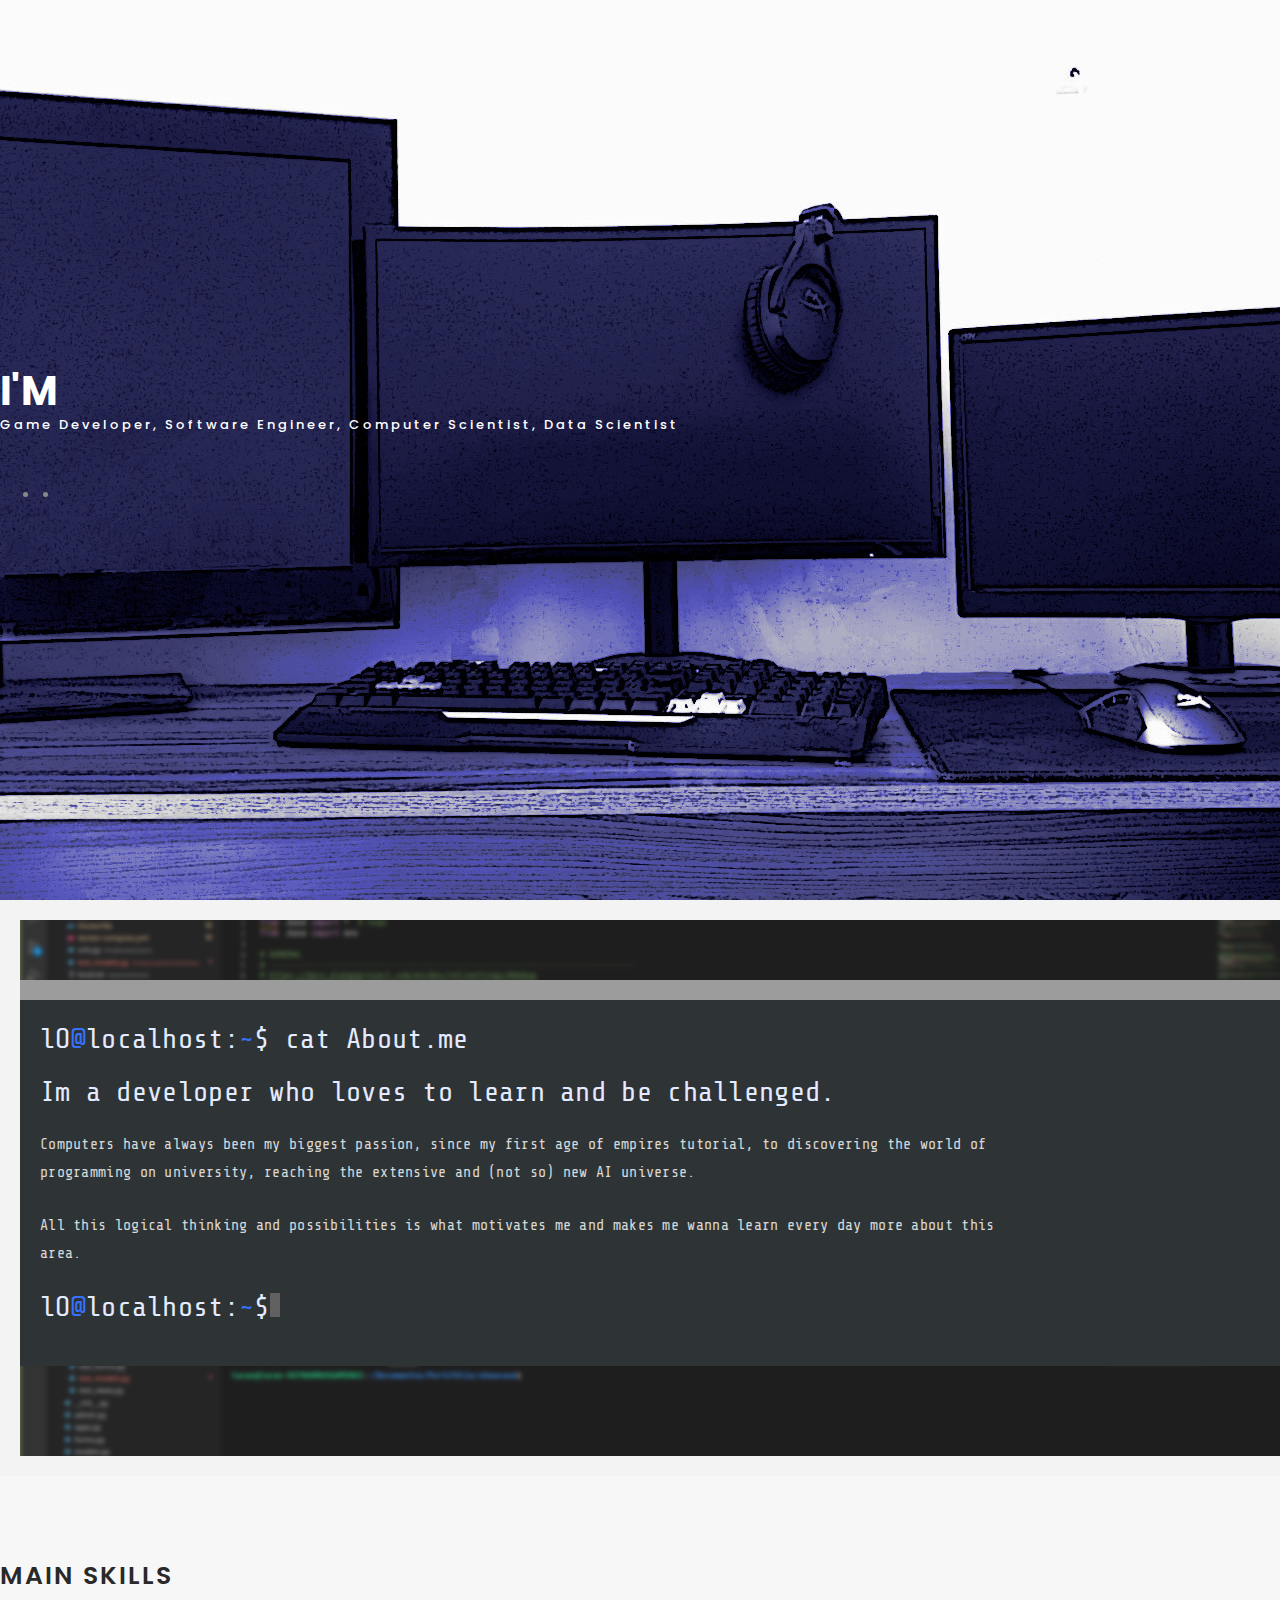
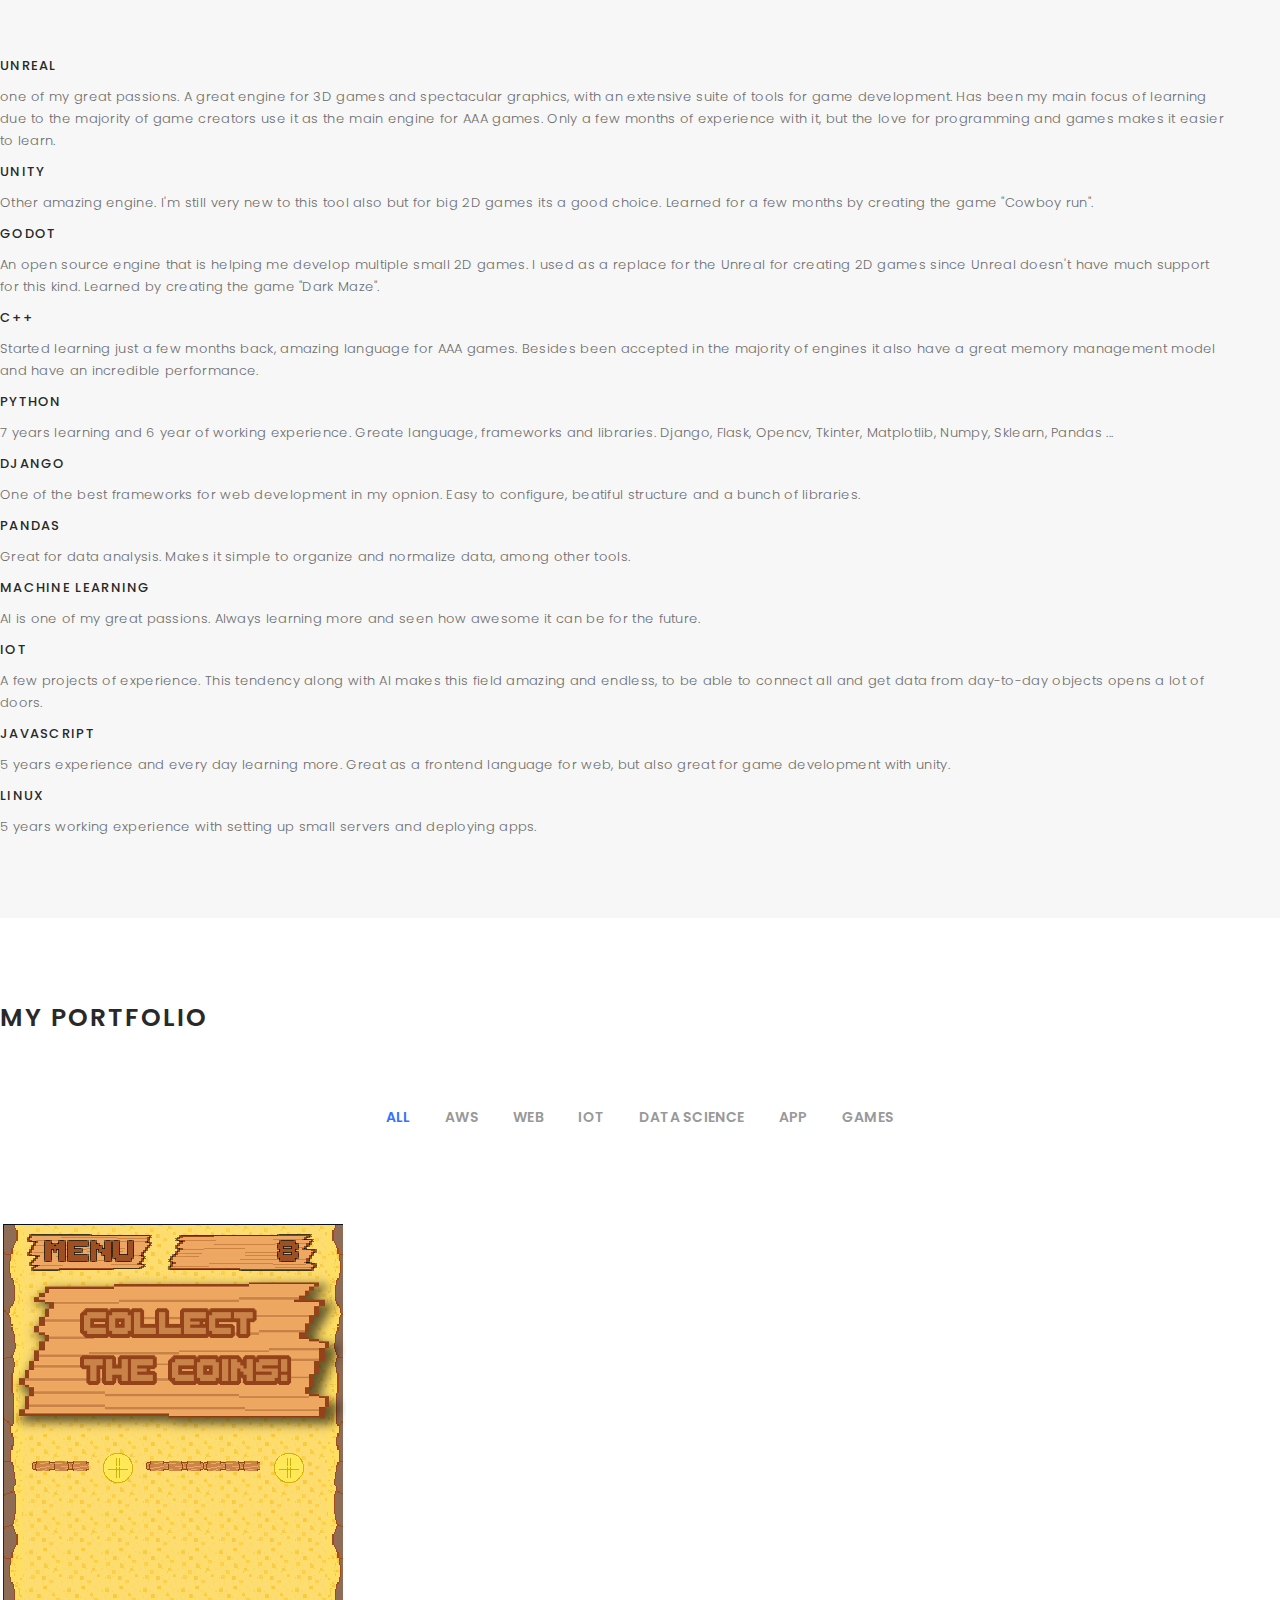
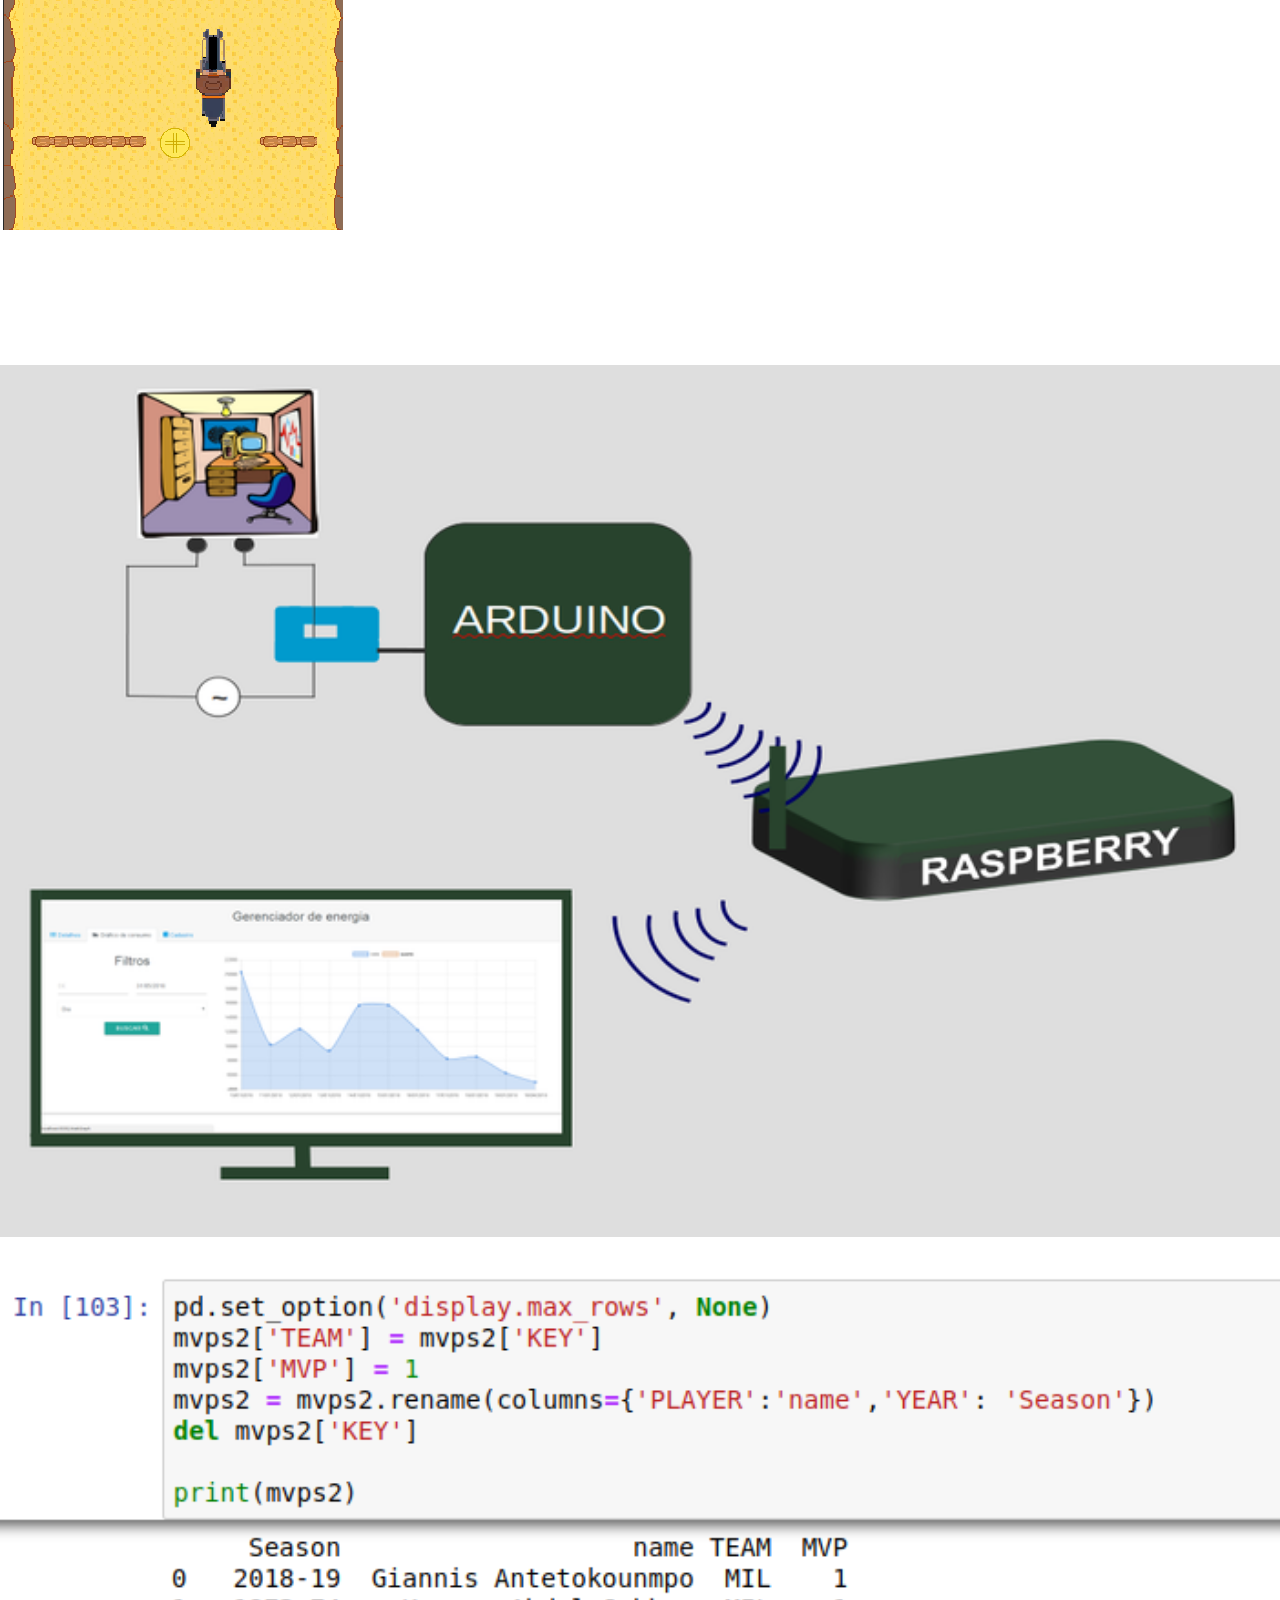
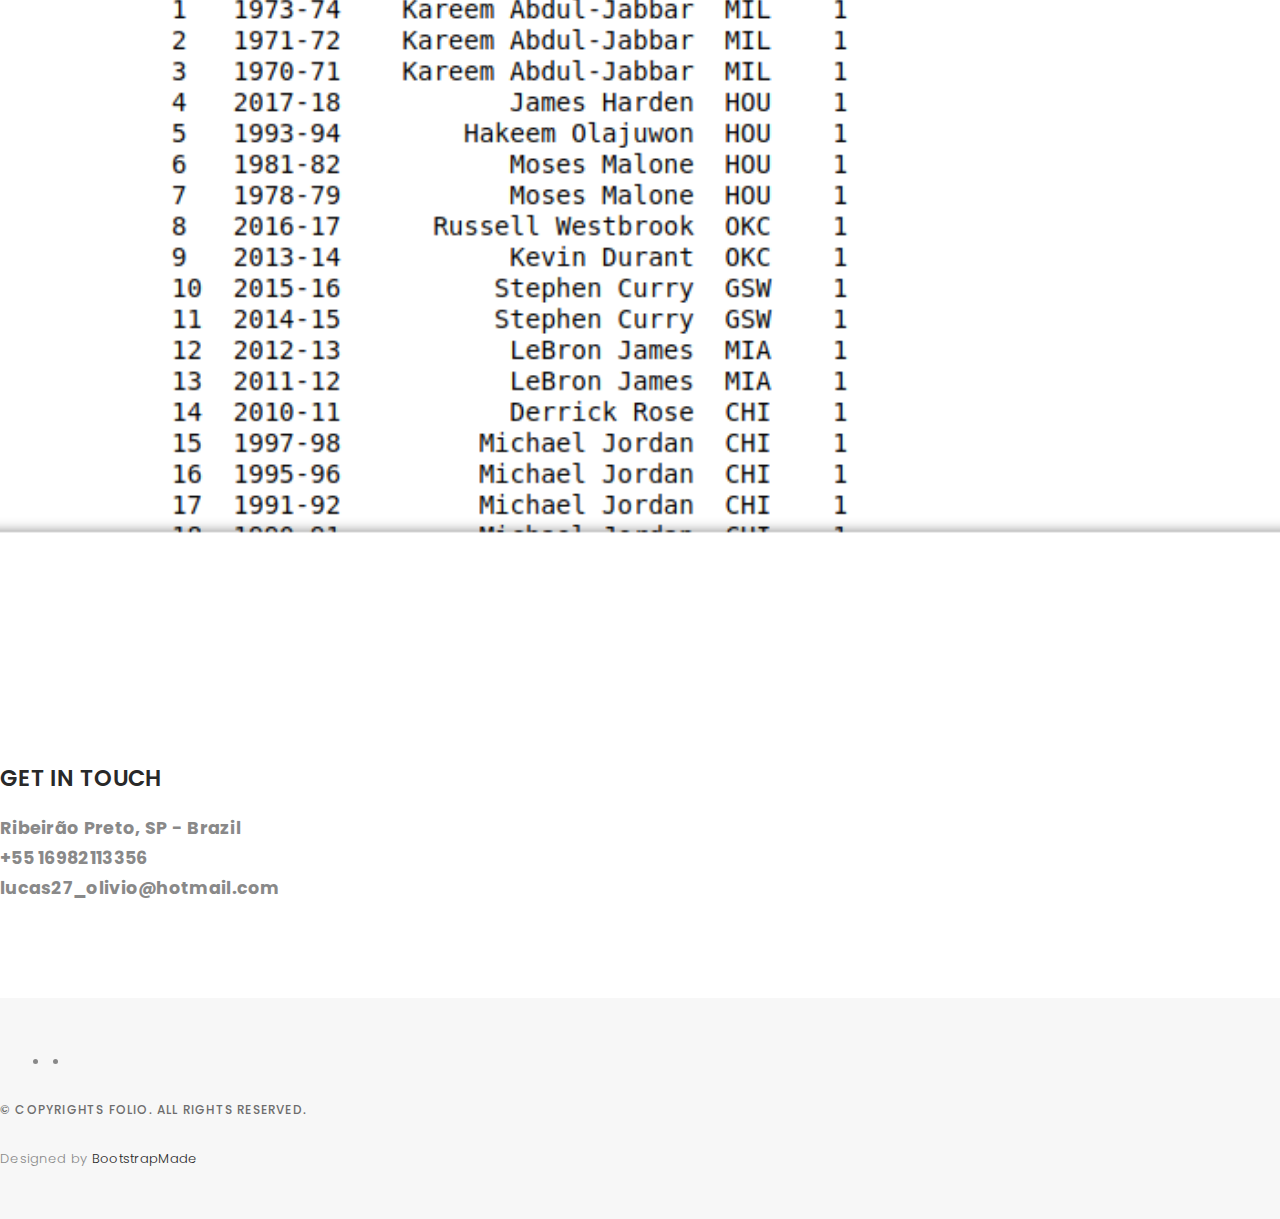
==== index.html @ 012916bf "update title" ====
<!DOCTYPE html>
<html lang="en">

<head>
  <meta charset="utf-8">
  <meta content="width=device-width, initial-scale=1.0" name="viewport">

  <title>Lucas Olivio</title>
  <meta content="" name="descriptison">
  <meta content="" name="keywords">

  <!-- Favicons -->
  <link href="assets/img/favicon.png" rel="icon">
  <link href="assets/img/apple-touch-icon.png" rel="apple-touch-icon">

  <!-- Google Fonts -->
  <link href="https://fonts.googleapis.com/css?family=Poppins:300,300i,400,400i,500,500i,600,600i,700,700i|Playfair+Display:400,400i,500,500i,600,600i,700,700i,900,900i" rel="stylesheet">

  <!-- Vendor CSS Files -->
  <link href="assets/vendor/bootstrap/css/bootstrap.min.css" rel="stylesheet">
  <link href="assets/vendor/hover/hover.min.css" rel="stylesheet">
  <link href="assets/vendor/ionicons/css/ionicons.min.css" rel="stylesheet">
  <link href="assets/vendor/boxicons/css/boxicons.min.css" rel="stylesheet">
  <link href="assets/vendor/venobox/venobox.css" rel="stylesheet">
  <link href="assets/vendor/owl.carousel/assets/owl.carousel.min.css" rel="stylesheet">

  <!-- Custom icons -->
  <script src="https://code.iconify.design/1/1.0.7/iconify.min.js"></script>

  <!-- Template Main CSS File -->
  <link href="assets/css/style.css" rel="stylesheet">

  <!-- =======================================================
  * Template Name: Folio - v2.1.0
  * Template URL: https://bootstrapmade.com/folio-bootstrap-portfolio-template/
  * Author: BootstrapMade.com
  * License: https://bootstrapmade.com/license/
  ======================================================== -->
</head>

<body>

  <!-- ======= Navbar ======= -->
  <nav id="main-nav">
    <div class="row">
      <div class="container">

        <div class="logo">
          <a href="index.html"><img src="assets/img//logo.png" alt="logo"></a>
        </div>

        <div class="responsive"><i data-icon="m" class="ion-navicon-round"></i></div>

        <ul class="nav-menu list-unstyled">
          <li><a href="index.html" class="smoothScroll">Home</a></li>
          <li><a href="#portfolio" class="smoothScroll">Portfolio</a></li>
          <li><a href="#contact" class="smoothScroll">Contact</a></li>
        </ul>

      </div>
    </div>
  </nav><!-- End Navbar -->

  <!-- ======= Hero Section ======= -->
  <div id="hero" class="home">

    <div class="container">
      <div class="hero-content">
        <h1>I'm <span class="typed"></span></h1>
        <p class="typed-items" data-typed-person="Lucas Olivio">Game Developer, Software engineer, Computer scientist, Data scientist</p>

        <ul class="list-unstyled list-social">
          <li><a href="https://www.linkedin.com/in/lucas-de-moraes-olivio-831b95120/"><i class="ion-social-linkedin"></i></a></li>
          <li><a href="https://github.com/lucasOlivio"><i class="ion-social-github"></i></a></li>
        </ul>
      </div>
    </div>
  </div><!-- End Hero -->

  <main id="main">

    <!-- ======= About Section ======= -->
    <div id="about" class="paddsection-bottom">
      <div class="container">
        <div class="row justify-content-between">

          <div class="col-lg-12 ">
            <div class="div-img-bg">
              <div class="about-img">
                <div class="about-descr">
                  <p class="p-heading p-code">lO<lo>@</lo>localhost:<lo>~</lo>$ cat About.me</p>
                  <p class="p-heading">Im a developer who loves to learn and be challenged.</p>
                  <p class="separator">Computers have always been my biggest passion, since my first age of empires tutorial, to discovering the world of programming on university, reaching the extensive and (not so) new AI universe. </p>
                  <p class="separator">All this logical thinking and possibilities is what motivates me and makes me wanna learn every day more about this area.</p>
                  <p class="p-heading p-code p-code-final">lO<lo>@</lo>localhost:<lo>~</lo>$</p>
                </div>
              </div>
            </div>
          </div>
        </div>
      </div>
    </div><!-- End About Section -->

    <!-- ======= Services Section ======= -->
    <div id="services">

      <div class="container paddsection-top">

        <div class="container">
          <div class="section-title text-center">
            <h2>Main skills</h2>
          </div>
        </div>

        <div class="services-carousel owl-theme">

          <div class="services-block">

            <i><span class="iconify" data-icon="mdi:unreal" data-inline="false"></span></i>
            <span>Unreal</span>
            <p class="separator">one of my great passions. A great engine for 3D games and spectacular graphics, with an extensive suite of tools for game development. Has been my main focus of learning due to the majority of game creators use it as the main engine for AAA games. Only a few months of experience with it, but the love for programming and games makes it easier to learn.</p>

          </div>

          <div class="services-block">

            <i><span class="iconify" data-icon="cib:unity" data-inline="false"></span></i>
            <span>Unity</span>
            <p class="separator">Other amazing engine. I'm still very new to this tool also but for big 2D games its a good choice. Learned for a few months by creating the game "Cowboy run".</p>

          </div>

          <div class="services-block">

            <i><span class="iconify" data-icon="cib:godot-engine" data-inline="false"></span></i>
            <span>Godot</span>
            <p class="separator">An open source engine that is helping me develop multiple small 2D games. I used as a replace for the Unreal for creating 2D games since Unreal doesn't have much support for this kind. Learned by creating the game "Dark Maze".</p>

          </div>

          <div class="services-block">

            <i><span class="iconify" data-icon="bxl:c-plus-plus" data-inline="false"></span></i>
            <span>C++</span>
            <p class="separator">Started learning just a few months back, amazing language for AAA games. Besides been accepted in the majority of engines it also have a great memory management model and have an incredible performance.</p>

          </div>

          <div class="services-block">

            <i class="ion-social-python"></i>
            <span>PYTHON</span>
            <p class="separator">7 years learning and 6 year of working experience. Greate language, frameworks and libraries. Django, Flask, Opencv, Tkinter, Matplotlib, Numpy, Sklearn, Pandas ...</p>

          </div>

          <div class="services-block">

            <i><span class="iconify" data-icon="simple-icons:django" data-inline="false"></span></i>
            <span>Django</span>
            <p class="separator">One of the best frameworks for web development in my opnion. Easy to configure, beatiful structure and a bunch of libraries.</p>

          </div>

          <div class="services-block">

            <i><span class="iconify" data-icon="simple-icons:pandas" data-inline="false"></span></i>
            <span>PANDAS</span>
            <p class="separator">Great for data analysis. Makes it simple to organize and normalize data, among other tools.</p>

          </div>

          <div class="services-block">

            <i><span class="iconify" data-icon="mdi:brain" data-inline="false"></span></i>
            <span>Machine learning</span>
            <p class="separator">AI is one of my great passions. Always learning more and seen how awesome it can be for the future.</p>

          </div>

          <div class="services-block">

            <i><span class="iconify" data-icon="carbon:iot-platform" data-inline="false"></span></i>
            <span>IoT</span>
            <p class="separator">A few projects of experience. This tendency along with AI makes this field amazing and endless, to be able to connect all and get data from day-to-day objects opens a lot of doors.</p>

          </div>

          <div class="services-block">

            <i><span class="iconify" data-icon="bx:bxl-javascript" data-inline="false"></span></i>
            <span>Javascript</span>
            <p class="separator">5 years experience and every day learning more. Great as a frontend language for web, but also great for game development with unity.</p>

          </div>

          <div class="services-block">

            <i><span class="iconify" data-icon="cib:linux" data-inline="false"></span></i>
            <span>linux</span>
            <p class="separator">5 years working experience with setting up small servers and deploying apps.</p>

          </div>

        </div>

      </div>

    </div><!-- End Services Section -->

    <!-- ======= Portfolio Section ======= -->
    <div id="portfolio" class="paddsection">

      <div class="container">
        <div class="section-title text-center">
          <h2>My Portfolio</h2>
        </div>
      </div>

      <div class="container">

        <div class="row">
          <div class="col-lg-12 d-flex justify-content-center">
            <ul id="portfolio-flters">
              <li data-filter="*" class="filter-active">All</li>
              <li data-filter=".filter-web">AWS</li>
              <li data-filter=".filter-web">Web</li>
              <li data-filter=".filter-iot">IoT</li>
              <li data-filter=".filter-ds">Data Science</li>
              <li data-filter=".filter-app">APP</li>
              <li data-filter=".filter-games">Games</li>
            </ul>
          </div>
        </div>

        <div class="row portfolio-container">

          <div class="col-lg-4 col-md-6 portfolio-item filter-games">
            <img src="assets/img/portfolio/darkmaze.png" class="img-fluid" alt="">
            <div class="portfolio-info">
              <h4>Dark Maze</h4>
              <p>GAMES</p>
              <a href="assets/img/portfolio/darkmaze.png" data-gall="portfolioGallery" class="venobox preview-link" title="Run Cowboy"><i class="bx bx-plus"></i></a>
              <a href="https://github.com/lucasOlivio/DarkMaze" class="details-link" target="_blank" title="More Details"><i class="bx bx-link"></i></a>
            </div>
          </div>

          <div class="col-lg-4 col-md-6 portfolio-item filter-games">
            <img src="assets/img/portfolio/runcowboy.png" class="img-fluid" alt="">
            <div class="portfolio-info">
              <h4>Run Cowboy</h4>
              <p>GAMES</p>
              <a href="assets/img/portfolio/runcowboy.png" data-gall="portfolioGallery" class="venobox preview-link" title="Run Cowboy"><i class="bx bx-plus"></i></a>
              <a href="https://github.com/lucasOlivio/RunCowboy" class="details-link" target="_blank" title="More Details"><i class="bx bx-link"></i></a>
            </div>
          </div>

          <div class="col-lg-4 col-md-6 portfolio-item filter-web">
            <img src="assets/img/portfolio/aws-sso.png" class="img-fluid portfolio-img" alt="">
            <div class="portfolio-info">
              <h4>AWS SSO API</h4>
              <p>API SSO architeture 100% on AWS and serverless, to manage users and external access to AWS resources.</p>
              <a href="assets/img/portfolio/aws-sso.png" data-gall="portfolioGallery" class="venobox preview-link" title="SSO AWS"><i class="bx bx-plus"></i></a>
            </div>
          </div>

          <div class="col-lg-4 col-md-6 portfolio-item filter-web">
            <img src="assets/img/portfolio/web-conmet.png" class="img-fluid portfolio-img" alt="">
            <div class="portfolio-info">
              <h4>Conmet website</h4>
              <p>Website for a weather forecast company, to manage users, files and forecast images.</p>
              <a href="assets/img/portfolio/web-conmet.png" data-gall="portfolioGallery" class="venobox preview-link" title="Conmet website"><i class="bx bx-plus"></i></a>
              <a href="https://conmetmeteorologia.com.br/" target="_blank" class="details-link" title="More Details"><i class="bx bx-link"></i></a>
            </div>
          </div>

          <div class="col-lg-4 col-md-6 portfolio-item filter-iot">
            <img src="assets/img/portfolio/iot-ic.png" class="img-fluid portfolio-img" alt="">
            <div class="portfolio-info">
              <h4>Eletricity manager</h4>
              <p>IoT</p>
              <a href="assets/img/portfolio/iot-ic.png" data-gall="portfolioGallery" class="venobox preview-link" title="Eletricity manager"><i class="bx bx-plus"></i></a>
              <a href="https://github.com/lucasOlivio/energymanager" target="_blank" class="details-link" title="More Details"><i class="bx bx-link"></i></a>
            </div>
          </div>

          <div class="col-lg-4 col-md-6 portfolio-item filter-ds">
            <img src="assets/img/portfolio/nba-scrapper.png" class="img-fluid portfolio-img" alt="">
            <div class="portfolio-info">
              <h4>NBA scrapper</h4>
              <p>Data Science</p>
              <a href="assets/img/portfolio/nba-scrapper.png" data-gall="portfolioGallery" class="venobox preview-link" title="NBA scrapper"><i class="bx bx-plus"></i></a>
              <a href="https://github.com/lucasOlivio/nba_scrapper" target="_blank" class="details-link" title="More Details"><i class="bx bx-link"></i></a>
            </div>
          </div>

          <div class="col-lg-4 col-md-6 portfolio-item filter-app">
            <img src="assets/img/portfolio/dvinvest.png" class="img-fluid" alt="">
            <div class="portfolio-info">
              <h4>DVinvest APP</h4>
              <p>APP</p>
              <a href="assets/img/portfolio/dvinvest.png" data-gall="portfolioGallery" class="venobox preview-link" title="DVinvest APP"><i class="bx bx-plus"></i></a>
              <a href="https://play.google.com/store/apps/details?id=chat.dvinvest.reactnative" class="details-link" target="_blank" title="More Details"><i class="bx bx-link"></i></a>
            </div>
          </div>

        </div>

      </div>

    </div><!-- End Portfolio Section -->

    <!-- ======= Contact Section ======= -->
    <div id="contact" class="paddsection">
      <div class="container">
        <div class="contact-block1">
          <div class="row">

            <div class="col-lg-6">
              <div class="contact-contact">
                <h2 class="mb-30">GET IN TOUCH</h2>
              </div>
            </div>

            <div class="col-lg-6">
              <h3>
                <ul class="contact-details">
                  <li><span>Ribeirão Preto, SP - Brazil</span></li>
                  <li><span>+55 16982113356</span></li>
                  <li><span>lucas27_olivio@hotmail.com</span></li>
                </ul>
              </h3>
            </div>
          </div>
        </div>
      </div>
    </div><!-- End Contact Section -->

  </main><!-- End #main -->

  <!-- ======= Footer ======= -->
  <div id="footer" class="text-center">
    <div class="container">
      <div class="socials-media text-center">

        <ul class="list-unstyled">
          <li><a href="https://www.linkedin.com/in/lucas-de-moraes-olivio-831b95120/"><i class="ion-social-linkedin"></i></a></li>
          <li><a href="https://github.com/lucasOlivio"><i class="ion-social-github"></i></a></li>
        </ul>

      </div>

      <p>&copy; Copyrights Folio. All rights reserved.</p>

      <div class="credits">
        <!--
        All the links in the footer should remain intact.
        You can delete the links only if you purchased the pro version.
        Licensing information: https://bootstrapmade.com/license/
        Purchase the pro version with working PHP/AJAX contact form: https://bootstrapmade.com/buy/?theme=Folio
      -->
        Designed by <a href="https://bootstrapmade.com/">BootstrapMade</a>
      </div>

    </div>
  </div><!-- End Footer -->

  <!-- Vendor JS Files -->
  <script src="assets/vendor/jquery/jquery.min.js"></script>
  <script src="assets/vendor/bootstrap/js/bootstrap.bundle.min.js"></script>
  <script src="assets/vendor/jquery.easing/jquery.easing.min.js"></script>
  <script src="assets/vendor/php-email-form/validate.js"></script>
  <script src="assets/vendor/typed/typed.js"></script>
  <script src="assets/vendor/jquery-sticky/jquery.sticky.js"></script>
  <script src="assets/vendor/isotope-layout/isotope.pkgd.min.js"></script>
  <script src="assets/vendor/venobox/venobox.min.js"></script>
  <script src="assets/vendor/owl.carousel/owl.carousel.min.js"></script>

  <!-- Template Main JS File -->
  <script src="assets/js/main.js"></script>

</body>

</html>
---- assets/css/style.css ----
/**
* Template Name: Folio - v2.1.0
* Template URL: https://bootstrapmade.com/folio-bootstrap-portfolio-template/
* Author: BootstrapMade.com
* License: https://bootstrapmade.com/license/
*/

/*
Custom fonts
*/
@font-face {
  font-family: Share Tecno Mono-Regular;
  src: url(../fonts/ShareTechMono-Regular.ttf) format('truetype');
}

/*--------------------------------------------------------------
# General
--------------------------------------------------------------*/
body {
  background: #ffffff;
  color: #898989;
  font-family: 'Poppins', helvetica;
  font-size: 15px;
  font-weight: 300;
  line-height: 20px;
  letter-spacing: 0.02em;
  overflow-x: hidden;
  margin: 0 auto;
  padding: 0;
  -ms-box-sizing: border-box;
  -o-box-sizing: border-box;
  box-sizing: border-box;
}

h1, h2, h3, h4, h5, h6 {
  margin: 0;
}

h2 {
  color: #292929;
  font-weight: 600;
}

h4 {
  color: #292929;
  font-size: 14px;
  font-weight: 600;
}

a {
  color: #292929;
  text-decoration: none !important;
  transition: all 0.5s ease-in-out 0s;
}

a:hover {
  transition: all 0.5s ease-in-out 0s;
}

a:hover, a:focus {
  color: #3572ff;
  text-decoration: underline;
}

nav ul li a {
  padding: 2px 0 0 0;
  position: relative;
  display: block;
  font-size: 12px;
  color: #999999;
  letter-spacing: 0.1em;
  font-weight: 500;
  line-height: 14px;
  text-transform: uppercase;
  transition: all 0.5s ease-in-out 0s;
}

p {
  margin: 25px 0;
  margin-right: 50px !important;
  padding: 0;
  font-size: 15px;
  color: #6d6d6d;
  line-height: 28px;
}

::-moz-selection {
  background: #3572ff;
  color: #fff;
}

::selection {
  background: #3572ff;
  color: #fff;
}

.btn {
  background: #333;
  border: medium none;
  border-radius: 0;
  color: #fff;
  font-size: 12px;
  height: 50px;
  line-height: 50px;
  padding: 0 30px;
  text-transform: uppercase;
}

.btn:hover, .btn:focus {
  color: #fff;
}

.padDiv {
  padding: 30px 20px;
}

.section-title {
  margin-bottom: 70px;
}

.section-title h2 {
  font-size: 25px;
  letter-spacing: 2px;
  text-transform: uppercase;
}

.form-control {
  background-color: transparent;
  border: 1px solid #999;
  border-radius: 0;
  color: #999999;
  font-size: 12px;
  font-weight: 500;
  height: 50px;
  letter-spacing: 0.1em;
  padding-left: 10px;
  margin: 0 0 25px 0;
  line-height: 14px;
  text-transform: uppercase;
}

.form-control:focus {
  box-shadow: none;
  outline: 0 none;
}

.paddsection {
  padding-top: 90px;
  padding-bottom: 90px;
}

.paddsection-top {
  padding-top: 90px;
}

.paddsection-bottom {
  padding-bottom: 90px;
}

.paddsections {
  padding-top: 90px;
  padding-bottom: 90px !important;
}

.hvr-shutter-in-horizontal::before {
  background: #333;
}

.hvr-shutter-in-horizontal:hover {
  background: #3572ff;
}

.mb-30 {
  margin-bottom: 30px;
}

.main-content {
  padding-top: 140px;
}

/*--------------------------------------------------------------
# Navbar
--------------------------------------------------------------*/
nav {
  position: fixed;
  background: #fff;
  z-index: 1000;
  width: 100%;
  padding: 20px;
  display: none;
  box-shadow: 0px 2px 92px 0px rgba(0, 0, 0, 0.18);
}

.nav-menu {
  float: right;
  line-height: 32px;
  margin-bottom: 0;
  padding-top: 16px;
}

nav ul li {
  float: left;
  margin-right: 15px;
  font-family: 'Poppins', sans-serif;
  font-size: 14px;
  margin-left: 40px;
}

nav ul li a {
  padding: 2px 0 0 0;
  position: relative;
  display: block;
  font-size: 14px;
  color: #999999;
  font-family: 'Poppins', helvetica;
  font-weight: 500;
  line-height: 16px;
  text-transform: uppercase;
  letter-spacing: 0.02em;
  text-transform: capitalize;
}

.logo {
  float: left;
}

.logo img {
  height: 50px;
}

.responsive {
  display: none;
  font-size: 23px;
}

.active {
  color: #afafaf;
}

/*--------------------------------------------------------------
# Hero
--------------------------------------------------------------*/
#hero {
  background: url("../img/home-bg.jpg") repeat scroll center center/cover;
  height: 100vh;
  width: 100%;
}

#hero .hero-content {
  height: 100vh;
  text-align: left;
  width: 100%;
  display: flex;
  justify-content: center;
  flex-direction: column;
}

.hero-content h1 {
  font-size: 40px;
  font-weight: 700;
  margin-bottom: 10px;
  text-transform: uppercase;
  color: #fff;
}

.hero-content p {
  font-size: 13px;
  letter-spacing: 3px;
  margin-top: 0;
  margin-bottom: 30px;
  text-transform: capitalize;
  color: #fff;
  font-weight: 500;
}

.hero-content .list-social li {
  float: left;
  margin-right: 20px;
}

.hero-content .list-social li i {
  color: #fff;
  font-size: 15px;
}

/*--------------------------------------------------------------
# Breadcrumbs
--------------------------------------------------------------*/
.breadcrumbs {
  padding: 120px 0 0 0;
  background-color: white;
  min-height: 40px;
}

@media (max-width: 992px) {
  .breadcrumbs {
    padding-top: 100px;
  }
}

.breadcrumbs h2 {
  font-size: 24px;
  font-weight: 300;
  margin: 0;
}

@media (max-width: 992px) {
  .breadcrumbs h2 {
    margin: 0 0 10px 0;
  }
}

.breadcrumbs ol {
  display: flex;
  flex-wrap: wrap;
  list-style: none;
  padding: 0;
  margin: 0;
  font-size: 14px;
}

.breadcrumbs ol li + li {
  padding-left: 10px;
}

.breadcrumbs ol li + li::before {
  display: inline-block;
  padding-right: 10px;
  color: #6c757d;
  content: "/";
}

@media (max-width: 768px) {
  .breadcrumbs .d-flex {
    display: block !important;
  }
  .breadcrumbs ol {
    display: block;
  }
  .breadcrumbs ol li {
    display: inline-block;
  }
}

/*-----------------------------------------------------------------------------------*/
/*  About
/*-----------------------------------------------------------------------------------*/
#about {
  width: 100%;
  height: auto;
  border: 20px solid #f3f3f3;
  background: url("../img/pc-background.png") repeat scroll center center/cover;
}

#about .div-img-bg {
  margin-top: 60px;
  padding: 0px 20px 20px 20px;
  border-top: 20px solid #9c9c9c;
  background-color: #2E3436;
}

#about .div-img-bg .about-img img {
  width: 100%;
  box-shadow: 0px 0px 85px 0px rgba(0, 0, 0, 0.14);
  margin-top: -60px;
  margin-left: 40px;
  height: 400px;
  -o-object-fit: cover;
  object-fit: cover;
}

#about .about-descr .p-heading {
  font-family: 'Share Tecno Mono-Regular';
  font-size: 28px;
  text-align: left;
  color: #e4eaff;
}

#about .about-descr .separator {
  font-family: 'Share Tecno Mono-Regular';
  max-width: 80%;
  margin-bottom: 0;
  text-align: left;
  color: #d8d8d8;
}

#about .about-descr .p-code {
  color: #e4eaff;
}

lo {
  color: #3572ff;
}

.p-code-final::after {
  content: "";
  position: absolute;
  /* Remove display: inline-block if not required to be on the same line as text etc */
  display: inline-block;
  background-color: #606060;
  vertical-align: top;
  width: 10px;
  /* Set height to the line height of .text */
  height: 24px;
  /* 
  Animation paramaters:
  blink = animation-name, 
  1s = animation-duration, 
  step-end = animation-timing-function,
  infinite = animation-iteration-count
  */
  -webkit-animation: blink 1s step-end infinite;
  animation: blink 1s step-end infinite;
}

@-webkit-keyframes blink {
  0% { opacity: 1.0; }
  50% { opacity: 0.0; }
  100% { opacity: 1.0; }
}

@keyframes blink {
  0% { opacity: 1.0; }
  50% { opacity: 0.0; }
  100% { opacity: 1.0; }
}

/*--------------------------------------------------------------
# Services
--------------------------------------------------------------*/
#services {
  background: #f7f7f7;
  position: relative;
  padding-bottom: 80px;
}

.owl-item {
  float: left;
}

.services-block span {
  margin: 10px 0;
  position: relative;
  font-size: 13px;
  color: #292929;
  letter-spacing: 0.1em;
  font-weight: 500;
  text-transform: uppercase;
  display: block;
}

.services-block .separator {
  margin: 0;
  font-size: 13px;
  line-height: 22px;
}

.services-block i {
  font-size: 44px;
  color: #3572ff;
  line-height: 44px;
}

.services-carousel .owl-stage-outer {
  overflow: hidden;
}

.services-carousel .owl-dots {
  margin-top: 5px;
  text-align: center;
}

.services-carousel .owl-dot {
  display: inline-block;
  margin: 0 5px;
  width: 12px !important;
  height: 12px !important;
  border-radius: 50%;
  border: 0;
  padding: 0 !important;
  background-color: #ddd;
  cursor: pointer;
}

.services-carousel .owl-dot.active {
  background-color: #3572ff;
}

.owl-nav {
  display: none;
}

/*--------------------------------------------------------------
# Portfolio
--------------------------------------------------------------*/
#portfolio {
  position: relative;
  padding-bottom: 50px;
}

#portfolio #portfolio-flters {
  padding: 0;
  margin: 0 auto 35px auto;
  list-style: none;
  text-align: center;
  border-radius: 50px;
  padding: 2px 15px;
}

#portfolio #portfolio-flters li {
  cursor: pointer;
  display: inline-block;
  padding: 10px 15px 8px 15px;
  font-size: 14px;
  font-weight: 600;
  line-height: 1;
  text-transform: uppercase;
  color: #999999;
  margin-bottom: 5px;
  transition: all 0.3s ease-in-out;
}

#portfolio #portfolio-flters li:hover, #portfolio #portfolio-flters li.filter-active {
  color: #3572ff;
}

#portfolio #portfolio-flters li:last-child {
  margin-right: 0;
}

#portfolio .portfolio-item {
  margin-bottom: 30px;
}

#portfolio .portfolio-item .portfolio-info {
  opacity: 0;
  position: absolute;
  left: 30px;
  right: 30px;
  bottom: 0;
  z-index: 3;
  transition: all ease-in-out 0.3s;
  background: rgba(255, 255, 255, 0.9);
  padding: 15px;
}

#portfolio .portfolio-item .portfolio-info h4 {
  font-size: 18px;
  color: #666;
  font-weight: 600;
  margin-bottom: 10px;
}

#portfolio .portfolio-item .portfolio-info p {
  color: #999;
  font-size: 14px;
  margin: 0;
  padding: 0;
}

#portfolio .portfolio-item .portfolio-info .preview-link, #portfolio .portfolio-item .portfolio-info .details-link {
  position: absolute;
  right: 40px;
  font-size: 24px;
  top: calc(50% - 18px);
  color: #3572ff;
}

#portfolio .portfolio-item .portfolio-info .preview-link:hover, #portfolio .portfolio-item .portfolio-info .details-link:hover {
  color: #cab89f;
}

#portfolio .portfolio-item .portfolio-info .details-link {
  right: 10px;
}

#portfolio .portfolio-item:hover .portfolio-info {
  opacity: 1;
  bottom: 20px;
}

.portfolio-img {
  width: 100%;
}

/*--------------------------------------------------------------
# Portfolio Details
--------------------------------------------------------------*/
.portfolio-details {
  padding-top: 30px;
}

.portfolio-details .portfolio-details-container {
  position: relative;
}

.portfolio-details .portfolio-details-carousel {
  position: relative;
  z-index: 1;
}

.portfolio-details .portfolio-details-carousel .owl-nav, .portfolio-details .portfolio-details-carousel .owl-dots {
  margin-top: 5px;
  text-align: left;
}

.portfolio-details .portfolio-details-carousel .owl-dot {
  display: inline-block;
  margin: 0 10px 0 0;
  width: 12px;
  height: 12px;
  border-radius: 50%;
  background-color: #ddd !important;
}

.portfolio-details .portfolio-details-carousel .owl-dot.active {
  background-color: #3572ff !important;
}

.portfolio-details .portfolio-info {
  padding: 30px;
  position: absolute;
  right: 0;
  bottom: -70px;
  background: #fff;
  box-shadow: 0px 2px 15px rgba(0, 0, 0, 0.1);
  z-index: 2;
}

.portfolio-details .portfolio-info h3 {
  font-size: 22px;
  font-weight: 700;
  margin-bottom: 20px;
  padding-bottom: 20px;
  border-bottom: 1px solid #eee;
}

.portfolio-details .portfolio-info ul {
  list-style: none;
  padding: 0;
  font-size: 15px;
}

.portfolio-details .portfolio-info ul li + li {
  margin-top: 10px;
}

.portfolio-details .portfolio-description {
  padding-top: 50px;
}

.portfolio-details .portfolio-description h2 {
  width: 50%;
  font-size: 26px;
  font-weight: 700;
  margin-bottom: 20px;
}

.portfolio-details .portfolio-description p {
  padding: 0 0 0 0;
}

@media (max-width: 768px) {
  .portfolio-details .portfolio-description h2 {
    width: 100%;
  }
  .portfolio-details .portfolio-info {
    position: static;
    margin-top: 30px;
  }
}

/*--------------------------------------------------------------
# Journal
--------------------------------------------------------------*/
#journal, #journal-blog {
  height: auto;
  width: 100%;
  background: #f7f7f7;
  padding-bottom: 60px;
  position: relative;
}

#journal-blog {
  background: #fff;
  padding-bottom: 30px;
}

#journal .journal-block {
  display: inline-block;
  height: auto;
  width: 100%;
}

#journal .journal-block .journal-info {
  position: relative;
}

.journal-block .journal-info img {
  max-width: 100%;
}

.journal-block .journal-info .journal-txt {
  padding: 25px 0px;
  position: relative;
}

.journal-block .journal-info .journal-txt h4 a {
  display: block;
  font-size: 19px;
  line-height: 24px;
  margin: 0 0 13px 0;
  font-weight: 500;
  color: #292929;
  transition: all 0.5s ease-in-out 0s;
}

.journal-block .journal-info .journal-txt h4 a:hover {
  color: #3572ff;
  transition: all 0.5s ease-in-out 0s;
}

.journal-block .journal-info .journal-txt p {
  margin: 0;
  font-size: 14px;
  line-height: 24px;
}

/*--------------------------------------------------------------
# Journal
--------------------------------------------------------------*/
#contact {
  height: auto;
  width: 100%;
}

.contact-details {
  list-style: none;
  margin: 0;
  padding: 0;
}

.contact-details li {
  padding-bottom: 10px;
}

#contact input, #contact textarea {
  width: 100%;
  margin-bottom: 5px;
}

.php-email-form .validate {
  display: none;
  color: red;
  margin: 0 0 20px 0;
  font-weight: 400;
  font-size: 13px;
}

.php-email-form .error-message {
  display: none;
  color: #fff;
  background: #ed3c0d;
  text-align: left;
  padding: 15px;
  font-weight: 600;
}

.php-email-form .error-message br + br {
  margin-top: 25px;
}

.php-email-form .sent-message {
  display: none;
  color: #fff;
  background: #18d26e;
  text-align: center;
  padding: 15px;
  font-weight: 600;
}

.php-email-form .loading {
  display: none;
  background: #fff;
  text-align: center;
  padding: 15px;
}

.php-email-form .loading:before {
  content: "";
  display: inline-block;
  border-radius: 50%;
  width: 24px;
  height: 24px;
  margin: 0 10px -6px 0;
  border: 3px solid #18d26e;
  border-top-color: #eee;
  -webkit-animation: animate-loading 1s linear infinite;
  animation: animate-loading 1s linear infinite;
}

@-webkit-keyframes animate-loading {
  0% {
    transform: rotate(0deg);
  }
  100% {
    transform: rotate(360deg);
  }
}

@keyframes animate-loading {
  0% {
    transform: rotate(0deg);
  }
  100% {
    transform: rotate(360deg);
  }
}

/*--------------------------------------------------------------
# Blog
--------------------------------------------------------------*/
/*  Navbar fixd page */
.subpage-nav {
  display: block !important;
}

/*-----------------------------------------------------------------------------------*/
/*  /* Single page */
/*-----------------------------------------------------------------------------------*/
#journal-blog {
  padding-top: 140px;
}

/* main content */
.main-content {
  background: #f7f7f7;
}

.main-content .container-main {
  display: inline-block;
  width: 100%;
}

.main-content .container-main .block-main {
  margin-bottom: 30px;
  overflow: hidden;
}

.container-main .block-main .content-main {
  background: #fff none repeat scroll 0 0;
  display: inline-block;
  width: 100%;
}

.journal-txt h4 a {
  display: block;
  font-size: 19px;
  line-height: 24px;
  margin: 0 0 13px 0;
  font-weight: 500;
  color: #292929;
  transition: all 0.5s ease-in-out 0s;
}

.journal-txt h4 a:hover {
  color: #3572ff;
  transition: all 0.5s ease-in-out 0s;
}

.post-meta ul li {
  font-size: 12px;
  font-weight: normal;
  margin-left: 8px;
  margin-right: 8px;
  text-transform: capitalize;
  display: inline-block;
  float: none;
}

.content-main .post-meta a {
  color: #a2a2a2;
  margin-left: 5px;
}

/* Commonts */
.comments {
  background: #fff;
}

.entry-comments h6 {
  margin-right: 10px;
  font-size: 13px;
  letter-spacing: 0.1em;
  font-weight: 500;
}

.entry-comments-item {
  margin-top: 40px;
  padding-bottom: 40px;
  border-bottom: 1px solid #f2f2f2;
}

.entry-comments-avatar {
  position: absolute;
  display: block;
  border-radius: 50%;
  width: 60px;
  height: 60px;
}

.entry-comments-body {
  padding-left: 86px;
}

.entry-comments-author {
  margin-right: 10px;
  font-size: 13px;
  color: #292929;
  letter-spacing: 0.1em;
  font-weight: 500;
}

.rep {
  font-size: 13px;
  color: #292929;
  letter-spacing: 0.1em;
  font-weight: 500;
  text-transform: capitalize;
}

.entry-comments span a {
  font-size: 13px;
  color: #999;
}

.entry-comments-reply {
  padding-left: 10%;
}

/* Commonts form */
.cmt {
  background: #fff;
}

blockquote {
  padding: 40px;
  background-color: #f2f2f2;
  margin: 30px 0;
  border: none;
  border-left: 4px solid #3572ff;
}

/*--------------------------------------------------------------
# Footer
--------------------------------------------------------------*/
#footer {
  background: #f7f7f7;
  padding-top: 50px;
  padding-bottom: 50px;
}

#footer .socials-media {
  width: 100%;
}

#footer .socials-media ul {
  display: inline-block;
  float: none;
  margin: 0 0 20px 0;
}

#footer .socials-media ul li {
  float: left;
  margin-left: 10px;
  margin-right: 10px;
}

#footer .socials-media ul li a {
  font-size: 24px;
  color: #999;
  letter-spacing: 0.1em;
  font-weight: 500;
  background: transparent;
  text-transform: uppercase;
  transition: all 0.5s ease-in-out 0s;
}

#footer .socials-media ul li a:hover {
  color: #3572ff;
  transition: all 0.5s ease-in-out 0s;
}

#footer p {
  font-size: 12px;
  letter-spacing: 0.1em;
  font-weight: 500;
  margin-top: 0;
  text-transform: uppercase;
}

.credits {
  font-size: 13px;
}

/** Width between 1200x to 0
 *  ~~~~~~~~~~~~~~~~~~~~~~~~~~~~~~~~~~~~
 */
/** Width between 992px to 1199px
 *  ~~~~~~~~~~~~~~~~~~~~~~~~~~~~~~~~~~~~
 */
/** Width between 768px to 991px
 *  ~~~~~~~~~~~~~~~~~~~~~~~~~~~~~~~~~~~~
 */
@media (min-width: 768px) and (max-width: 991px) {
  /* Navbar */
  nav {
    padding: 10px 15px;
  }
  .nav-menu {
    margin-top: 40px;
    display: none;
    float: none;
    width: 100%;
  }
  .nav-menu li {
    float: none;
    width: 100%;
    text-align: center;
    border-top: 1px solid #f7f7f7;
    line-height: 45px;
    margin-left: 0;
    padding-top: 10px;
    padding-bottom: 10px;
  }
  .responsive {
    float: right;
    padding-top: 15px;
    display: block;
  }
  /* About */
  .head-info .header-content .cmaster h1 {
    font-size: 32px;
  }
  #about .div-img-bg {
    padding: 0;
  }
  #about .div-img-bg .about-img img {
    margin-top: 0%;
    margin-left: calc(0% - 0px);
  }
  #about .about-descr .p-heading {
    font-size: 20px;
  }
  #about .about-descr .separator {
    max-width: 100%;
    margin-bottom: 0;
  }
  /* portfolio */
  #portfolio .portfolio-list .nav li {
    float: none;
    margin: 20px;
    display: inline-block;
  }
  /* journal */
  #journal .journal-block .journal-info {
    margin-bottom: 30px;
  }
  /* Contact */
  .contact-contact {
    margin-bottom: 30px;
  }
  /* Footer */
  #footer .socials-media ul li {
    margin-right: 0;
    margin-left: 0;
    float: none;
    display: inline-block;
  }
}

/** Width between 767px to 0
 *  ~~~~~~~~~~~~~~~~~~~~~~~~~~~~~~~~~~~~
 */
@media (max-width: 767px) {
  /* Navbar */
  nav {
    padding: 20px 15px;
  }
  .nav-menu {
    margin-top: 40px;
    display: none;
    float: none;
    width: 100%;
  }
  .nav-menu li {
    float: none;
    width: 100%;
    text-align: center;
    border-top: 1px solid #f7f7f7;
    line-height: 45px;
    margin-left: 0;
    padding-top: 10px;
    padding-bottom: 10px;
  }
  .responsive {
    float: right;
    padding-top: 15px;
    display: block;
  }
  /* About */
  .head-info .header-content h1 {
    font-size: 32px;
  }
  #about .div-img-bg {
    padding: 0;
  }
  #about .div-img-bg .about-img img {
    margin-top: 0%;
    margin-left: calc(0% - 0px);
  }
  #about .about-descr .p-heading {
    font-size: 20px;
  }
  #about .about-descr .separator {
    max-width: 100%;
    margin-bottom: 0;
  }
  /* portfolio */
  #portfolio .portfolio-list .nav li {
    float: none;
    margin: 20px;
    display: inline-block;
  }
  /* journal */
  #journal .journal-block .journal-info {
    margin-bottom: 30px;
  }
  /* Contact */
  .contact-contact {
    margin-bottom: 30px;
  }
  /* Footer */
  #footer .socials-media ul li {
    margin-right: 0;
    margin-left: 0;
    float: none;
    display: inline-block;
  }
}

/** Width between 600px to 0
 *  ~~~~~~~~~~~~~~~~~~~~~~~~~~~~~~~~~~~~
 */
@media (max-width: 600px) {
  /* Navbar */
  nav {
    padding: 20px 15px;
  }
  .nav-menu {
    margin-top: 40px;
    display: none;
    float: none;
    width: 100%;
  }
  .nav-menu li {
    float: none;
    width: 100%;
    text-align: center;
    border-top: 1px solid #f7f7f7;
    line-height: 45px;
    margin-left: 0;
    padding-top: 10px;
    padding-bottom: 10px;
  }
  .responsive {
    float: right;
    padding-top: 15px;
    display: block;
  }
  /* About */
  .head-info .header-content h1 {
    font-size: 32px;
  }
  #about .div-img-bg {
    padding: 0;
  }
  #about .div-img-bg .about-img img {
    margin-top: 0%;
    margin-left: calc(0% - 0px);
  }
  #about .about-descr .p-heading {
    font-size: 20px;
  }
  #about .about-descr .separator {
    max-width: 100%;
    margin-bottom: 0;
  }
  /* portfolio */
  #portfolio .portfolio-list .nav li {
    float: none;
    margin: 10px;
    display: inline-block;
  }
  /* journal */
  #journal .journal-block .journal-info {
    margin-bottom: 30px;
  }
  /* Contact */
  .contact-contact {
    margin-bottom: 30px;
  }
  /* Footer */
  #footer .socials-media ul li {
    margin-right: 0;
    margin-left: 0;
    float: none;
    display: inline-block;
  }
}

/** Width between 480px to 0
 *  ~~~~~~~~~~~~~~~~~~~~~~~~~~~~~~~~~~~~
 */
@media (max-width: 480px) {
  /* Navbar */
  nav {
    padding: 20px 15px;
  }
  .nav-menu {
    margin-top: 40px;
    display: none;
    float: none;
    width: 100%;
  }
  .nav-menu li {
    float: none;
    width: 100%;
    text-align: center;
    border-top: 1px solid #f7f7f7;
    line-height: 45px;
    margin-left: 0;
    padding-top: 10px;
    padding-bottom: 10px;
  }
  .responsive {
    float: right;
    padding-top: 15px;
    display: block;
  }
  /* About */
  .head-info .header-content h1 {
    font-size: 32px;
  }
  #about .div-img-bg {
    padding: 0;
  }
  #about .div-img-bg .about-img img {
    margin-top: 0%;
    margin-left: calc(0% - 0px);
  }
  #about .about-descr .p-heading {
    font-size: 20px;
  }
  #about .about-descr .separator {
    max-width: 100%;
    margin-bottom: 0;
  }
  /* portfolio */
  #portfolio .portfolio-list .nav li {
    float: none;
    margin: 20px;
  }
  /* journal */
  #journal .journal-block .journal-info {
    margin-bottom: 30px;
  }
  /* Contact */
  .contact-contact {
    margin-bottom: 30px;
  }
  /* Footer */
  #footer .socials-media ul li {
    margin-right: 0;
    margin-left: 0;
    float: none;
    display: inline-block;
  }
}

/** Width between 320px to 0
 *  ~~~~~~~~~~~~~~~~~~~~~~~~~~~~~~~~~~~~
 */
@media (max-width: 320px) {
  /* Navbar */
  nav {
    padding: 20px 15px;
  }
  .nav-menu {
    margin-top: 40px;
    display: none;
    float: none;
    width: 100%;
  }
  .nav-menu li {
    float: none;
    width: 100%;
    text-align: center;
    border-top: 1px solid #f7f7f7;
    line-height: 45px;
    margin-left: 0;
    padding-top: 10px;
    padding-bottom: 10px;
  }
  .responsive {
    float: right;
    padding-top: 15px;
    display: block;
  }
  /* About */
  .head-info .header-content h1 {
    font-size: 32px;
  }
  #about .div-img-bg {
    padding: 0;
  }
  #about .div-img-bg .about-img img {
    margin-top: 0%;
    margin-left: calc(0% - 0px);
  }
  #about .about-descr .p-heading {
    font-size: 20px;
  }
  #about .about-descr .separator {
    max-width: 100%;
    margin-bottom: 0;
  }
  /* portfolio */
  #portfolio .portfolio-list .nav li {
    float: none;
    margin: 20px;
  }
  /* journal */
  #journal .journal-block .journal-info {
    margin-bottom: 30px;
  }
  /* Contact */
  .contact-contact {
    margin-bottom: 30px;
  }
  /* Footer */
  #footer .socials-media ul li {
    margin-right: 0;
    margin-left: 0;
    float: none;
    display: inline-block;
  }
  /* Single page */
  .entry-comments-body span {
    display: inline-block;
    margin-right: 0;
  }
}
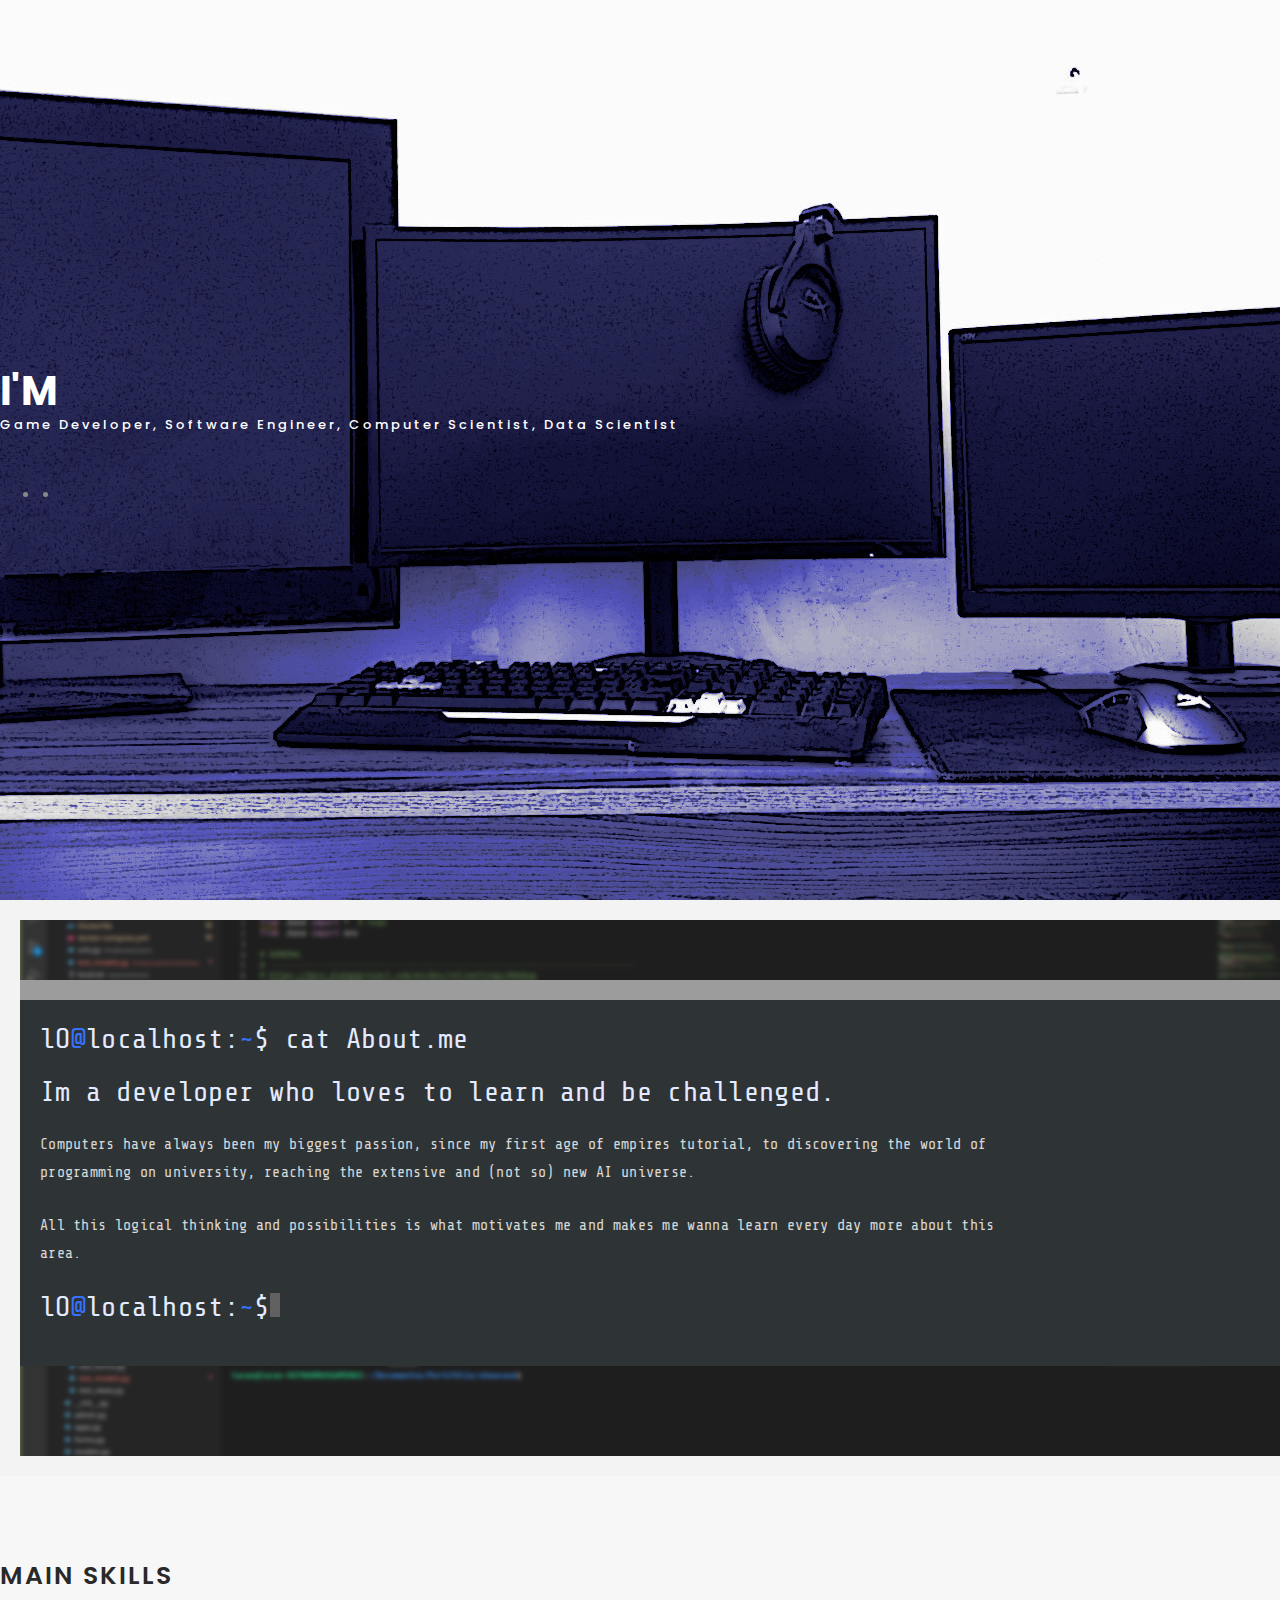
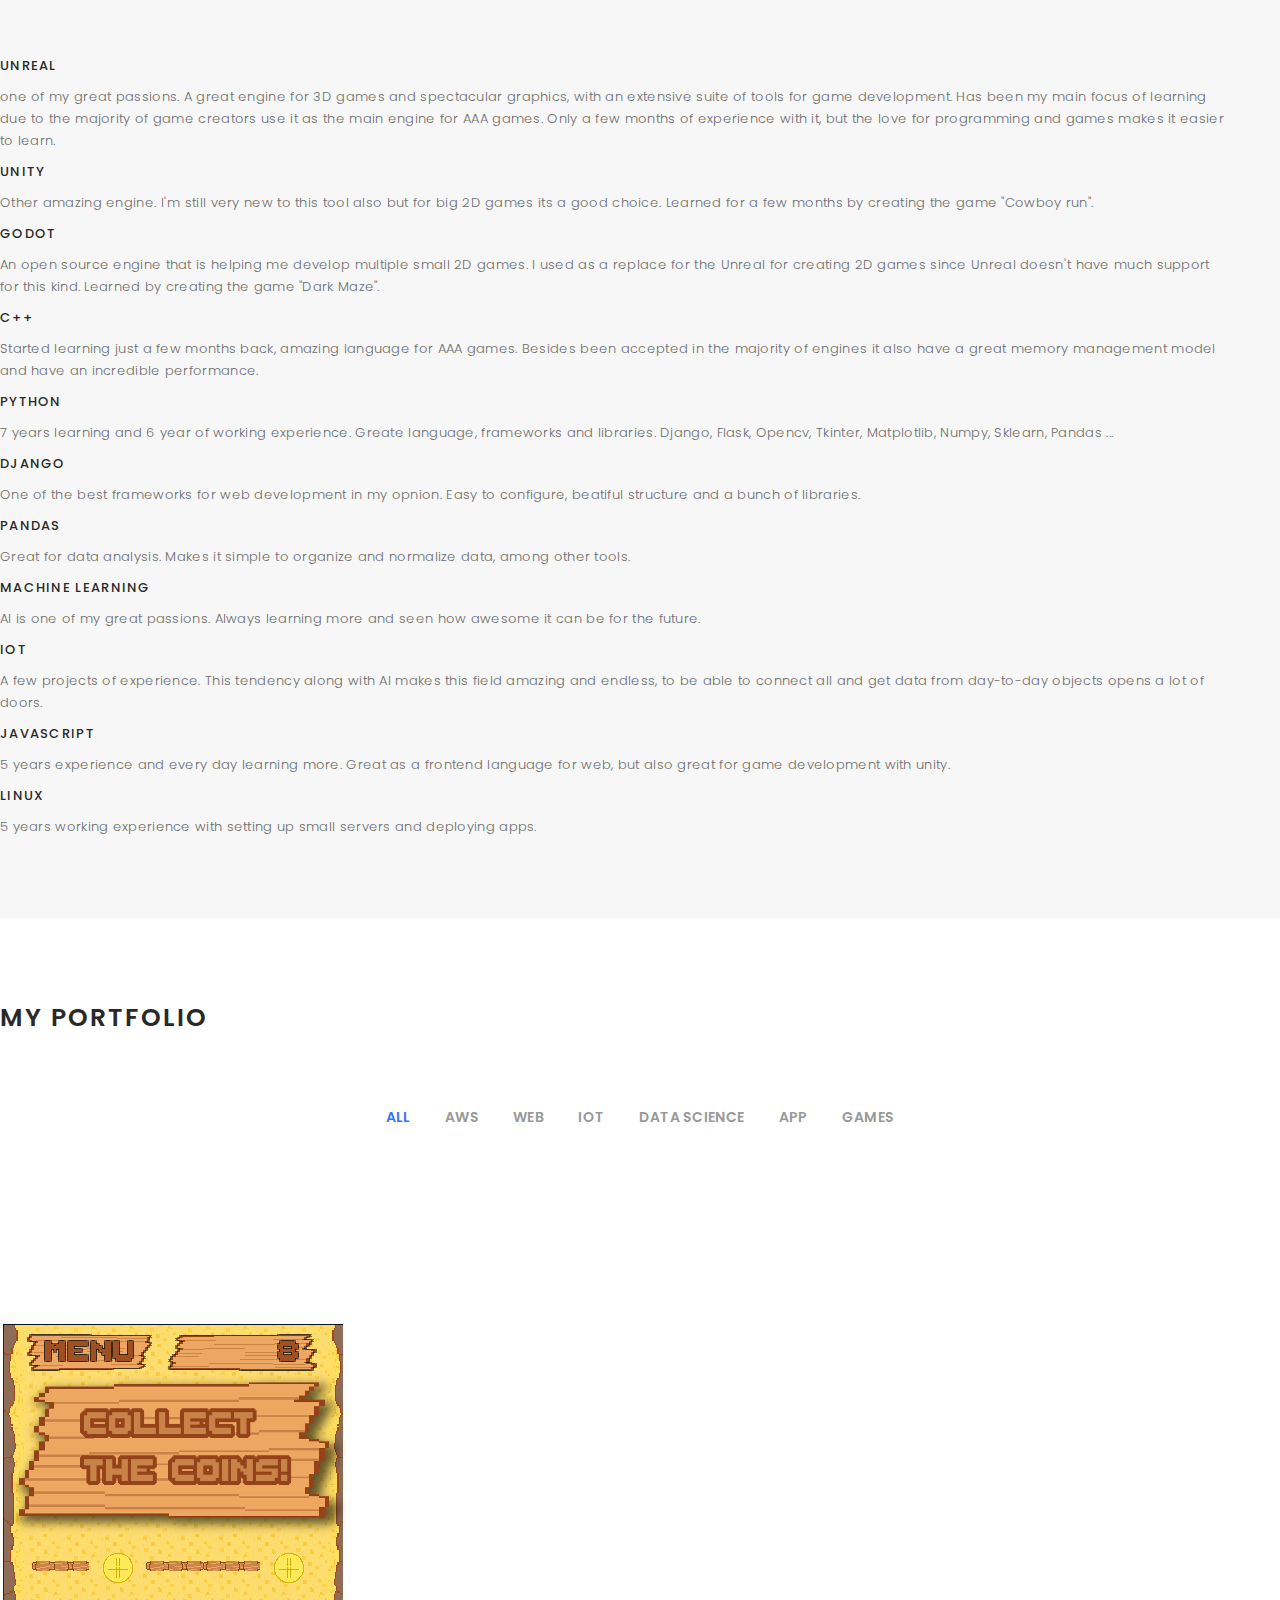
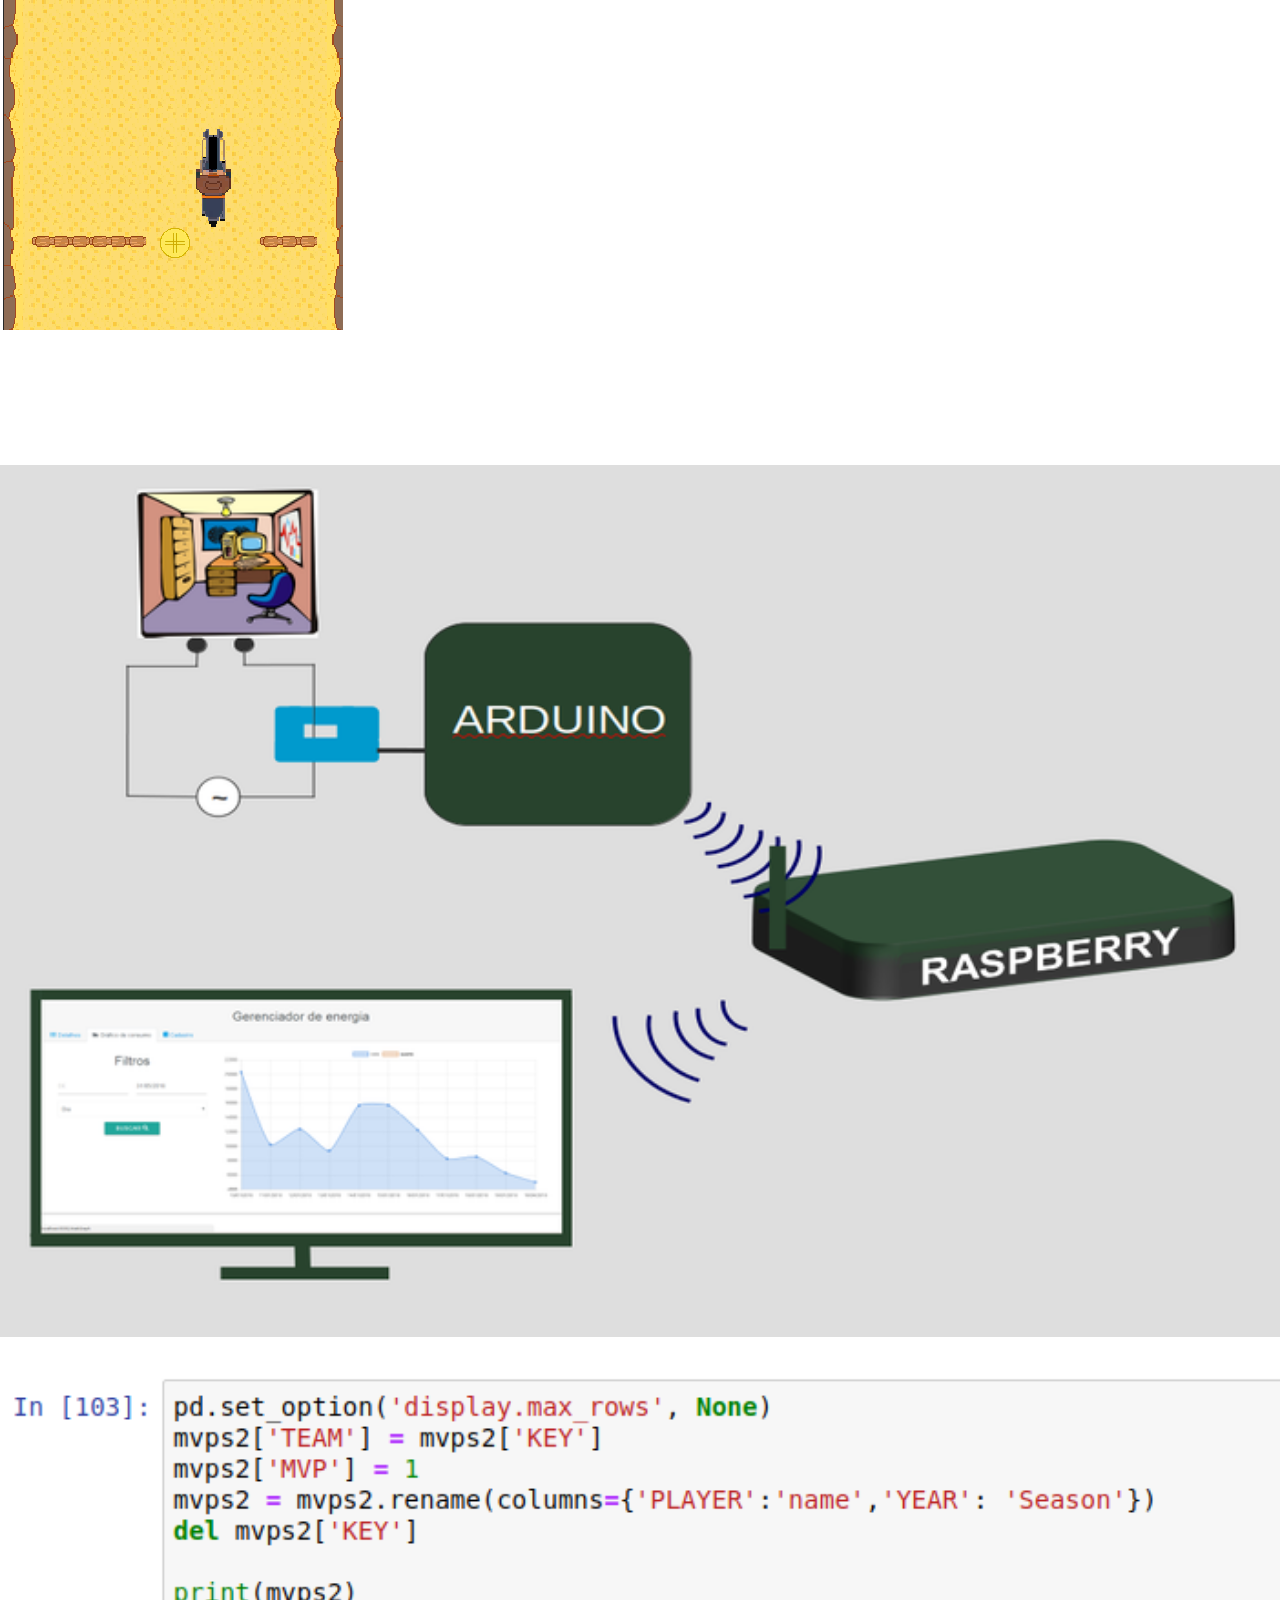
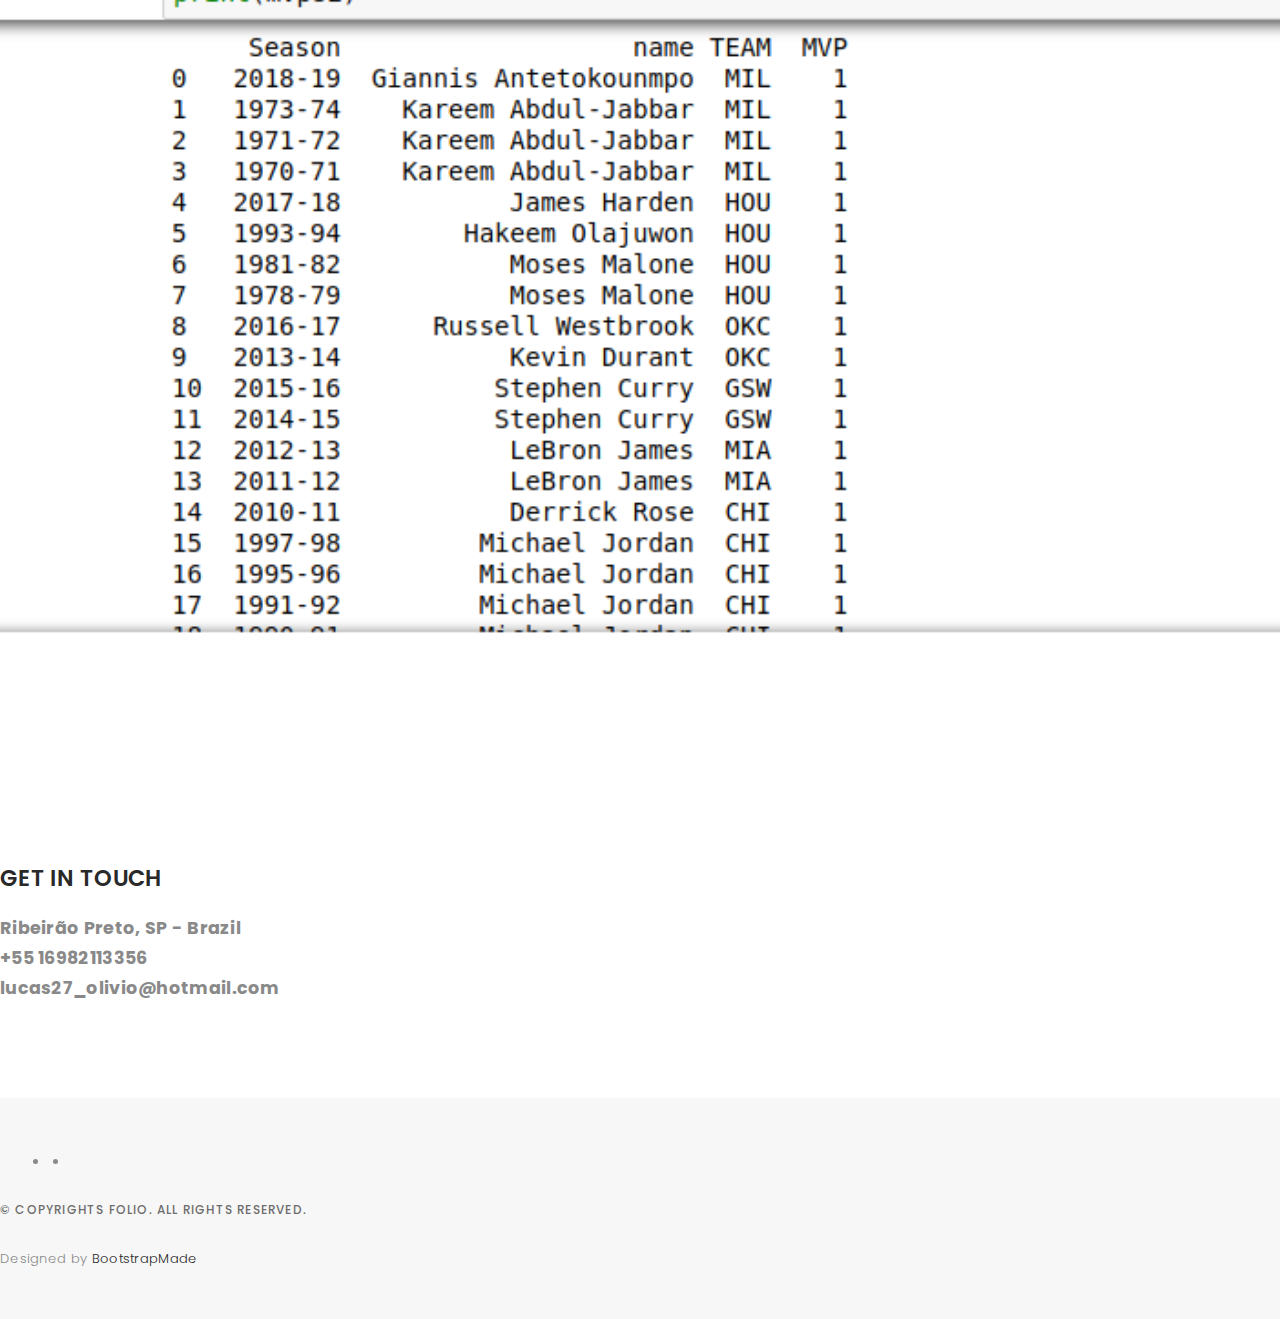
==== commit 0f11bead: "fix: Image leapup" ====
--- a/index.html
+++ b/index.html
@@ -236,12 +236,32 @@
         <div class="row portfolio-container">
 
           <div class="col-lg-4 col-md-6 portfolio-item filter-games">
+            <img src="assets/img/portfolio/leaupgame.png" class="img-fluid" alt="">
+            <div class="portfolio-info">
+              <h4>Leap Up</h4>
+              <p>GAMES</p>
+              <a href="assets/img/portfolio/leapup.png" data-gall="portfolioGallery" class="venobox preview-link" title="Leap Up"><i class="bx bx-plus"></i></a>
+              <a href="https://play.google.com/store/apps/details?id=com.LozGamez.com.unity.LeapUp" class="details-link" target="_blank" title="More Details"><i class="bx bx-link"></i></a>
+            </div>
+          </div>
+
+          <div class="col-lg-4 col-md-6 portfolio-item filter-games">
             <img src="assets/img/portfolio/darkmaze.png" class="img-fluid" alt="">
             <div class="portfolio-info">
               <h4>Dark Maze</h4>
               <p>GAMES</p>
-              <a href="assets/img/portfolio/darkmaze.png" data-gall="portfolioGallery" class="venobox preview-link" title="Run Cowboy"><i class="bx bx-plus"></i></a>
+              <a href="assets/img/portfolio/darkmaze.png" data-gall="portfolioGallery" class="venobox preview-link" title="Dark Maze"><i class="bx bx-plus"></i></a>
               <a href="https://github.com/lucasOlivio/DarkMaze" class="details-link" target="_blank" title="More Details"><i class="bx bx-link"></i></a>
+            </div>
+          </div>
+
+          <div class="col-lg-4 col-md-6 portfolio-item filter-games">
+            <img src="assets/img/portfolio/darkcave.png" class="img-fluid" alt="">
+            <div class="portfolio-info">
+              <h4>Dark Cave</h4>
+              <p>GAMES</p>
+              <a href="assets/img/portfolio/darkcave.png" data-gall="portfolioGallery" class="venobox preview-link" title="Dark Cave"><i class="bx bx-plus"></i></a>
+              <a href="https://github.com/lucasOlivio/dark-cave" class="details-link" target="_blank" title="More Details"><i class="bx bx-link"></i></a>
             </div>
           </div>
 
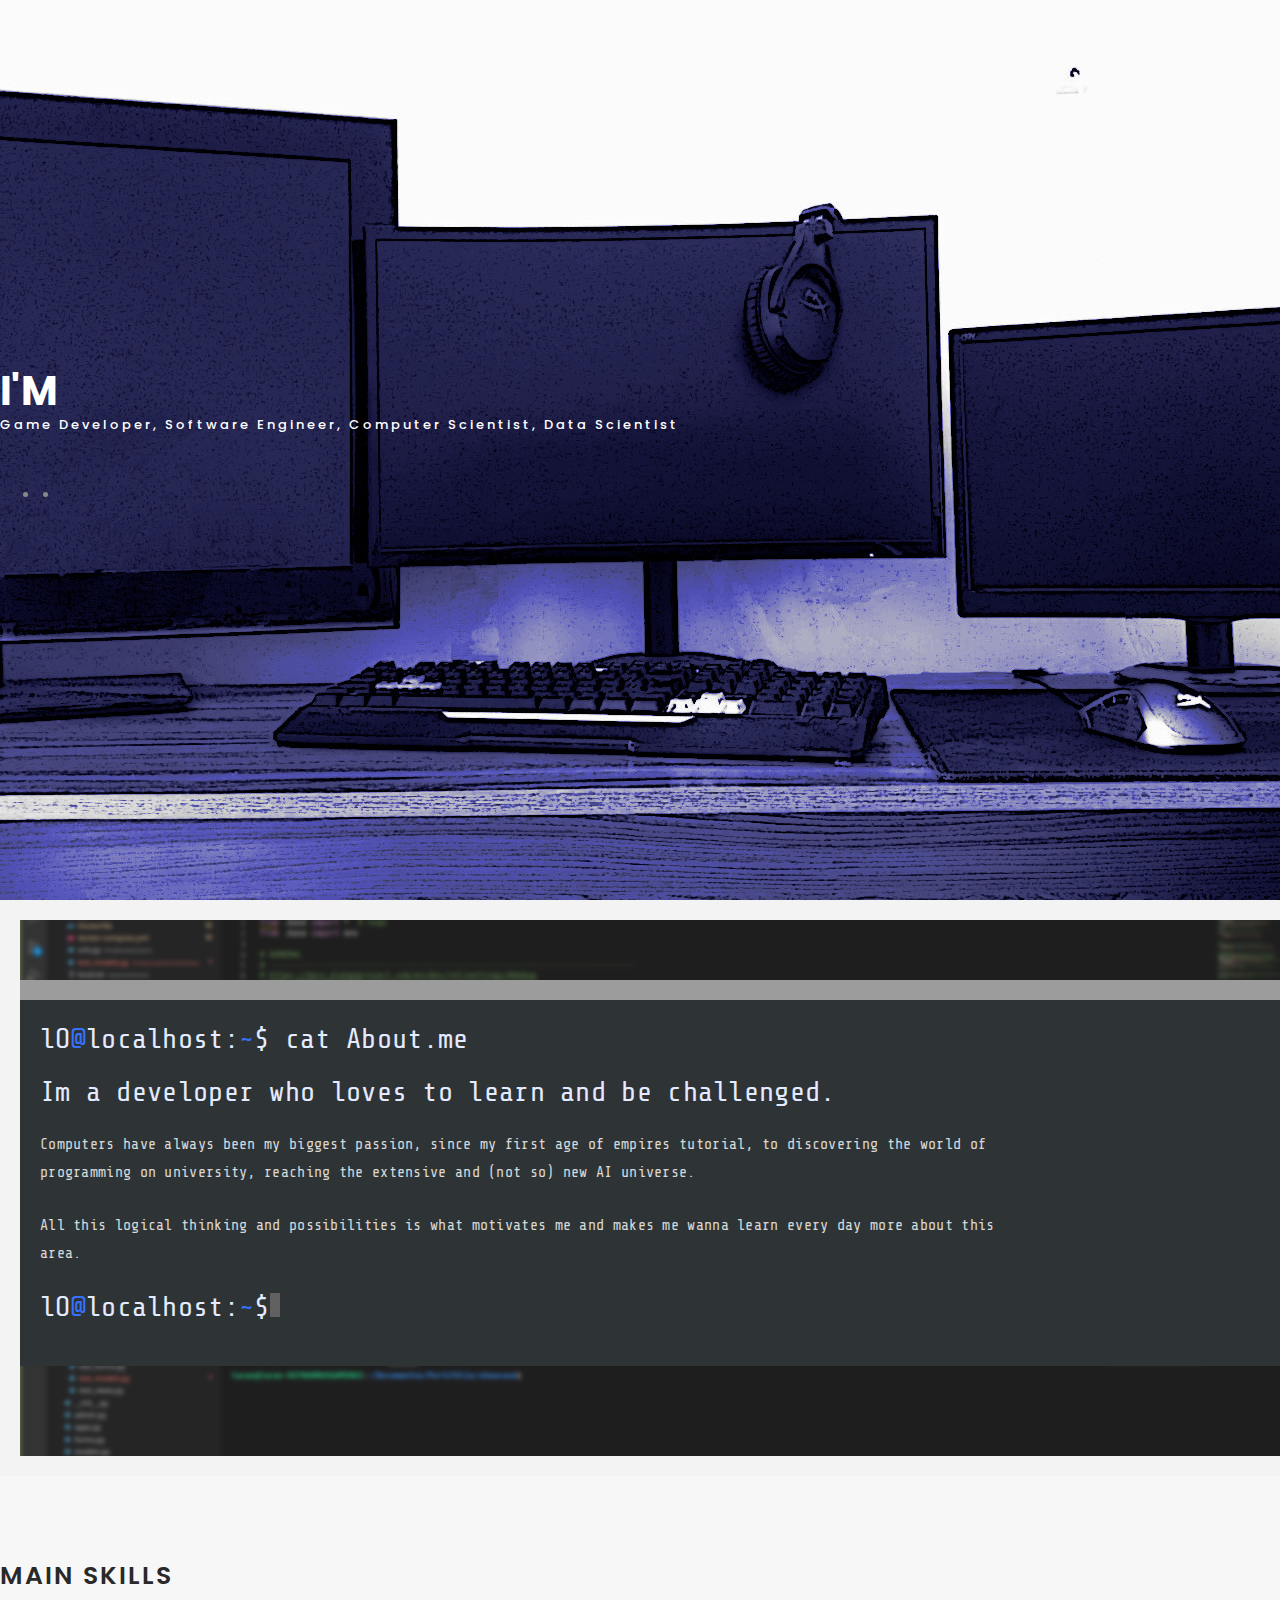
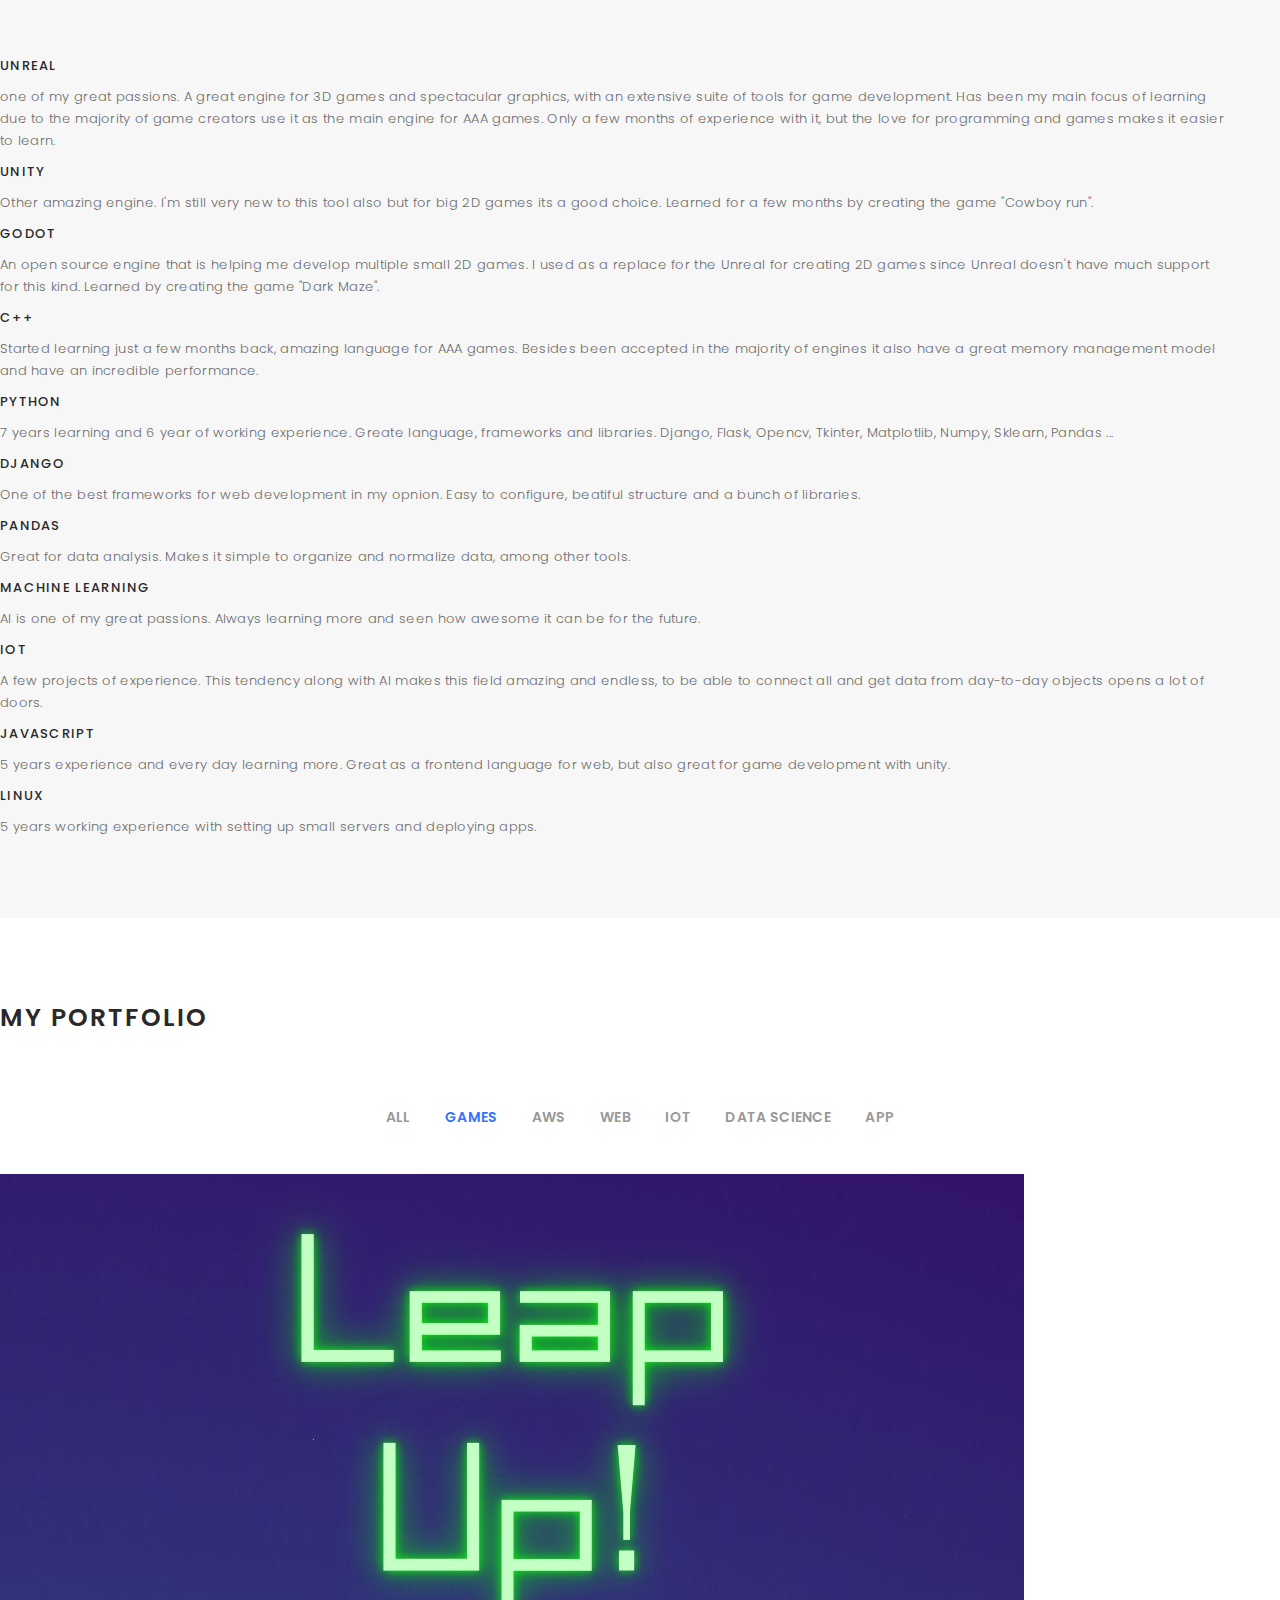
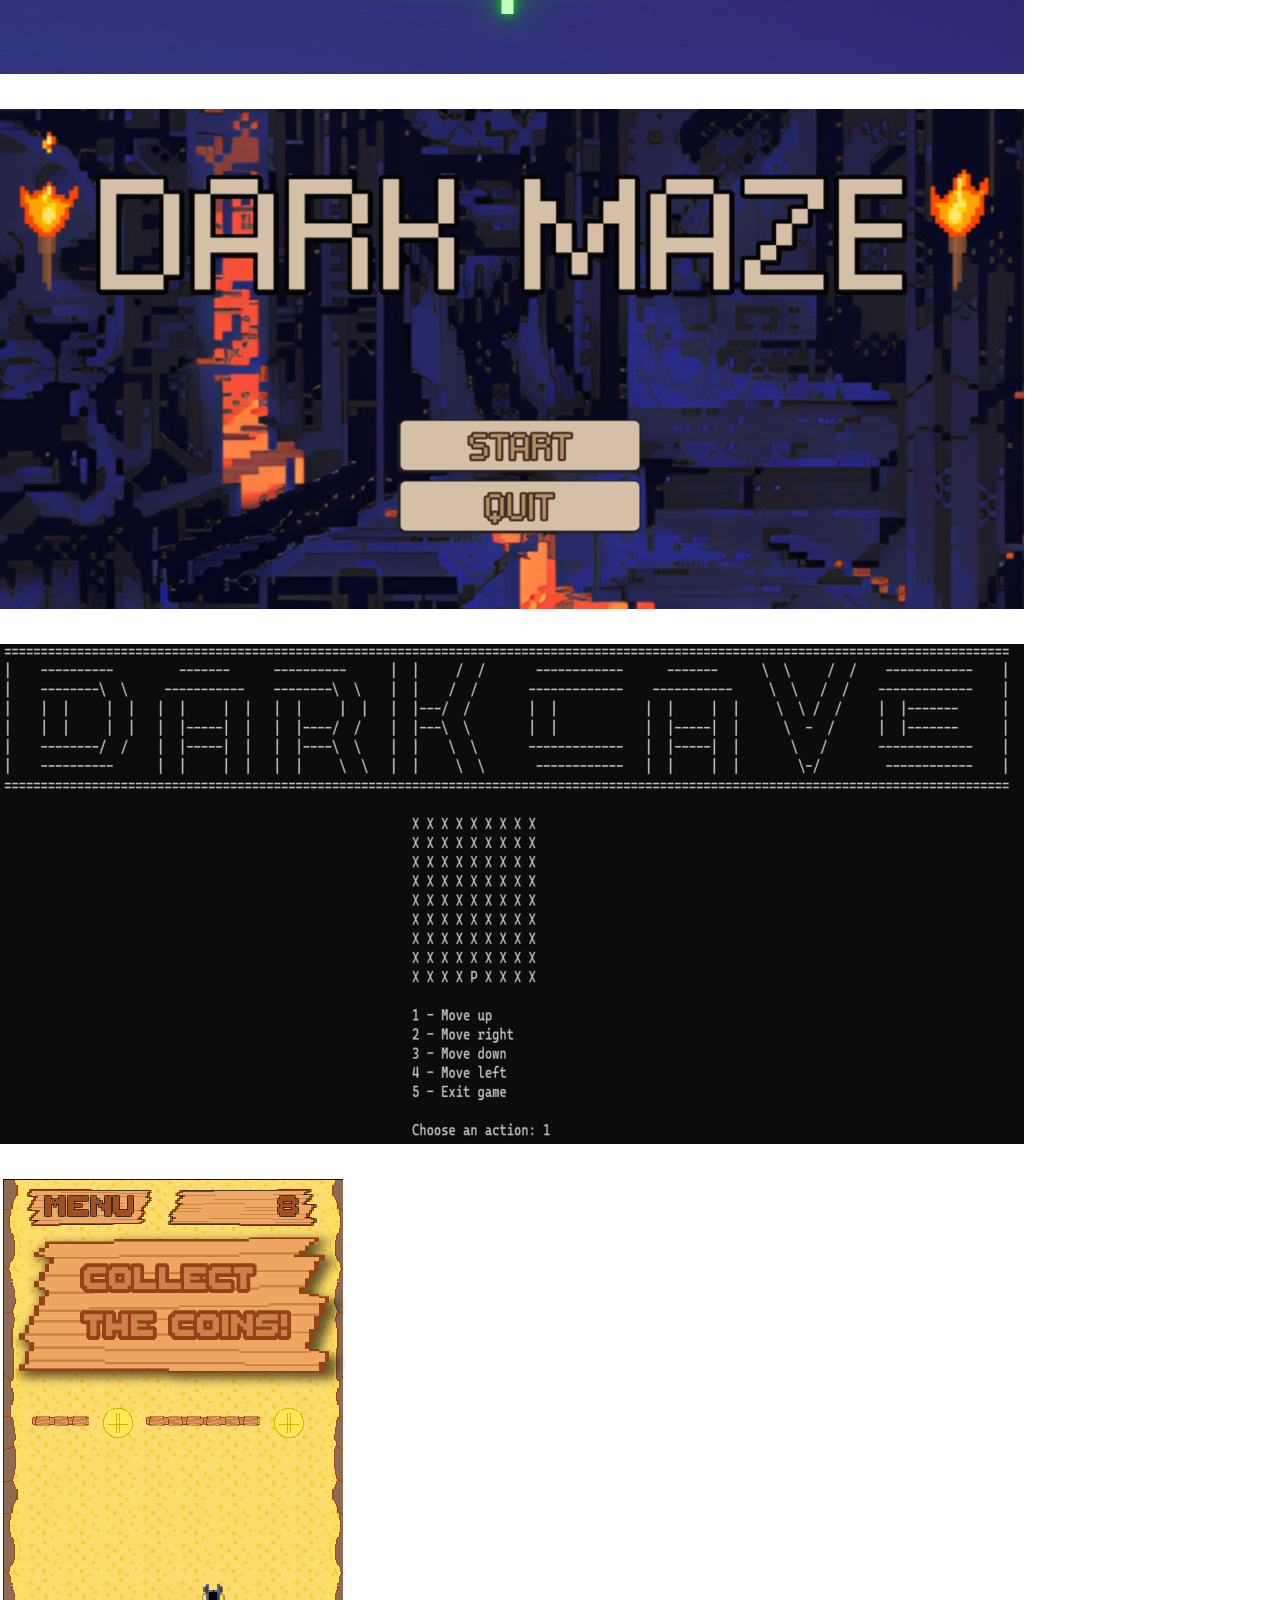
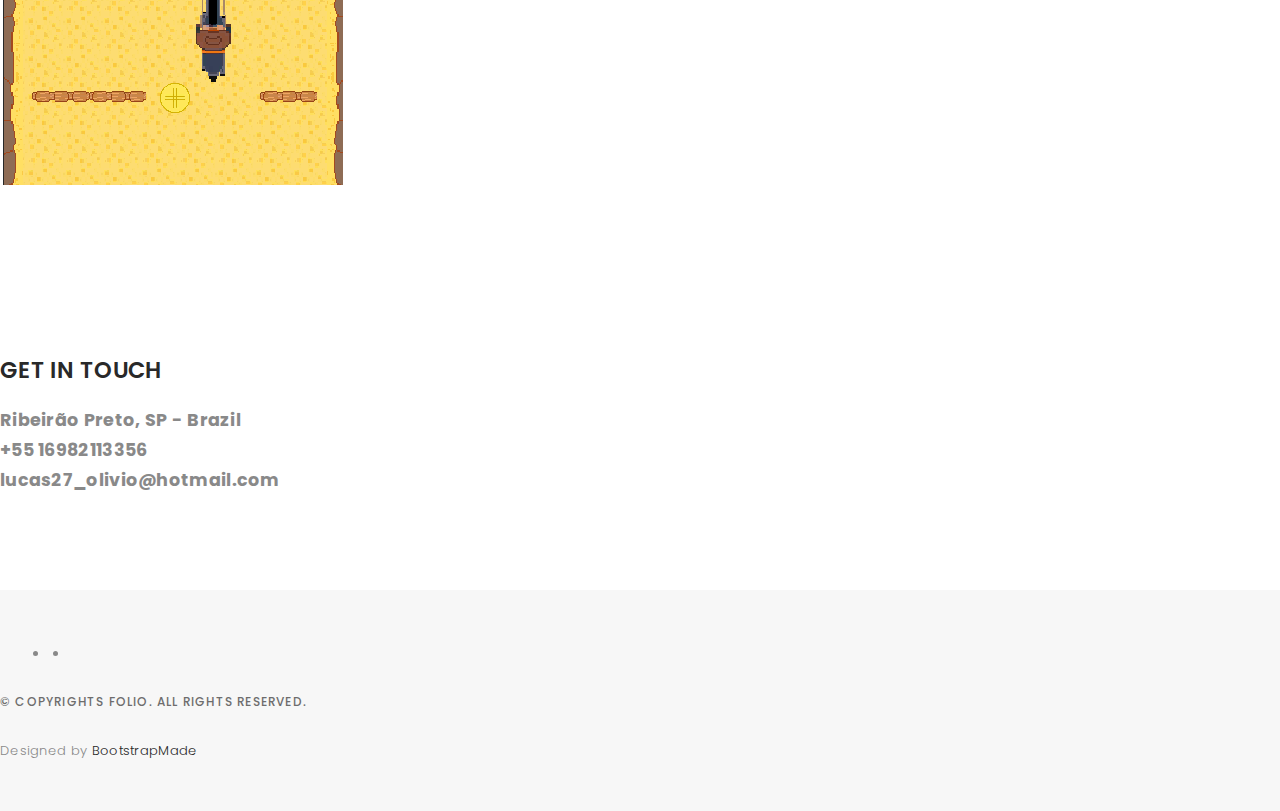
==== commit 335ba494: "feat: Focus on games" ====
--- a/index.html
+++ b/index.html
@@ -222,13 +222,13 @@
         <div class="row">
           <div class="col-lg-12 d-flex justify-content-center">
             <ul id="portfolio-flters">
-              <li data-filter="*" class="filter-active">All</li>
+              <li data-filter="*">All</li>
+              <li data-filter=".filter-games" class="filter-active">Games</li>
               <li data-filter=".filter-web">AWS</li>
               <li data-filter=".filter-web">Web</li>
               <li data-filter=".filter-iot">IoT</li>
               <li data-filter=".filter-ds">Data Science</li>
               <li data-filter=".filter-app">APP</li>
-              <li data-filter=".filter-games">Games</li>
             </ul>
           </div>
         </div>
@@ -236,7 +236,7 @@
         <div class="row portfolio-container">
 
           <div class="col-lg-4 col-md-6 portfolio-item filter-games">
-            <img src="assets/img/portfolio/leaupgame.png" class="img-fluid" alt="">
+            <img src="assets/img/portfolio/leapup.png" class="img-fluid" alt="">
             <div class="portfolio-info">
               <h4>Leap Up</h4>
               <p>GAMES</p>
@@ -275,7 +275,7 @@
             </div>
           </div>
 
-          <div class="col-lg-4 col-md-6 portfolio-item filter-web">
+          <div class="col-lg-4 col-md-6 portfolio-item filter-web" style="display: none;">
             <img src="assets/img/portfolio/aws-sso.png" class="img-fluid portfolio-img" alt="">
             <div class="portfolio-info">
               <h4>AWS SSO API</h4>
@@ -284,7 +284,7 @@
             </div>
           </div>
 
-          <div class="col-lg-4 col-md-6 portfolio-item filter-web">
+          <div class="col-lg-4 col-md-6 portfolio-item filter-web" style="display: none;">
             <img src="assets/img/portfolio/web-conmet.png" class="img-fluid portfolio-img" alt="">
             <div class="portfolio-info">
               <h4>Conmet website</h4>
@@ -294,7 +294,7 @@
             </div>
           </div>
 
-          <div class="col-lg-4 col-md-6 portfolio-item filter-iot">
+          <div class="col-lg-4 col-md-6 portfolio-item filter-iot" style="display: none;">
             <img src="assets/img/portfolio/iot-ic.png" class="img-fluid portfolio-img" alt="">
             <div class="portfolio-info">
               <h4>Eletricity manager</h4>
@@ -304,7 +304,7 @@
             </div>
           </div>
 
-          <div class="col-lg-4 col-md-6 portfolio-item filter-ds">
+          <div class="col-lg-4 col-md-6 portfolio-item filter-ds" style="display: none;">
             <img src="assets/img/portfolio/nba-scrapper.png" class="img-fluid portfolio-img" alt="">
             <div class="portfolio-info">
               <h4>NBA scrapper</h4>
@@ -314,7 +314,7 @@
             </div>
           </div>
 
-          <div class="col-lg-4 col-md-6 portfolio-item filter-app">
+          <div class="col-lg-4 col-md-6 portfolio-item filter-app" style="display: none;">
             <img src="assets/img/portfolio/dvinvest.png" class="img-fluid" alt="">
             <div class="portfolio-info">
               <h4>DVinvest APP</h4>
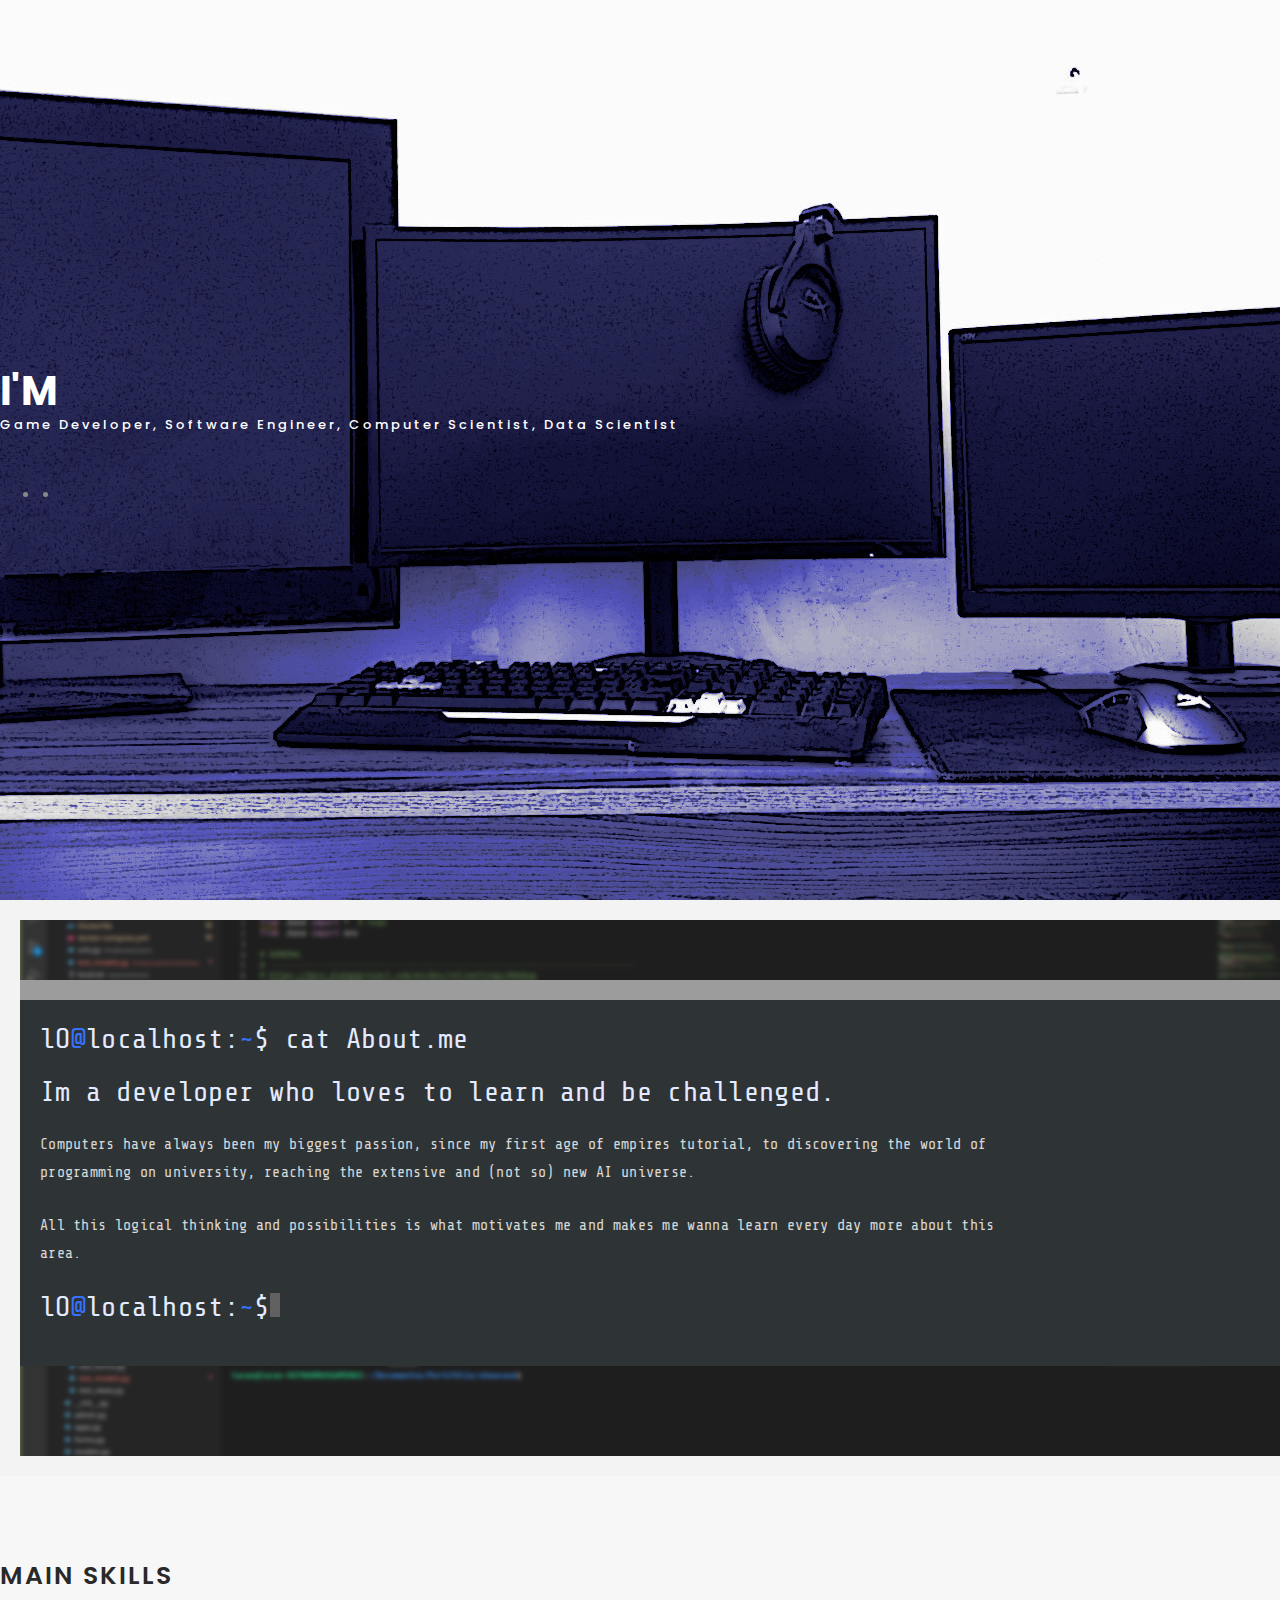
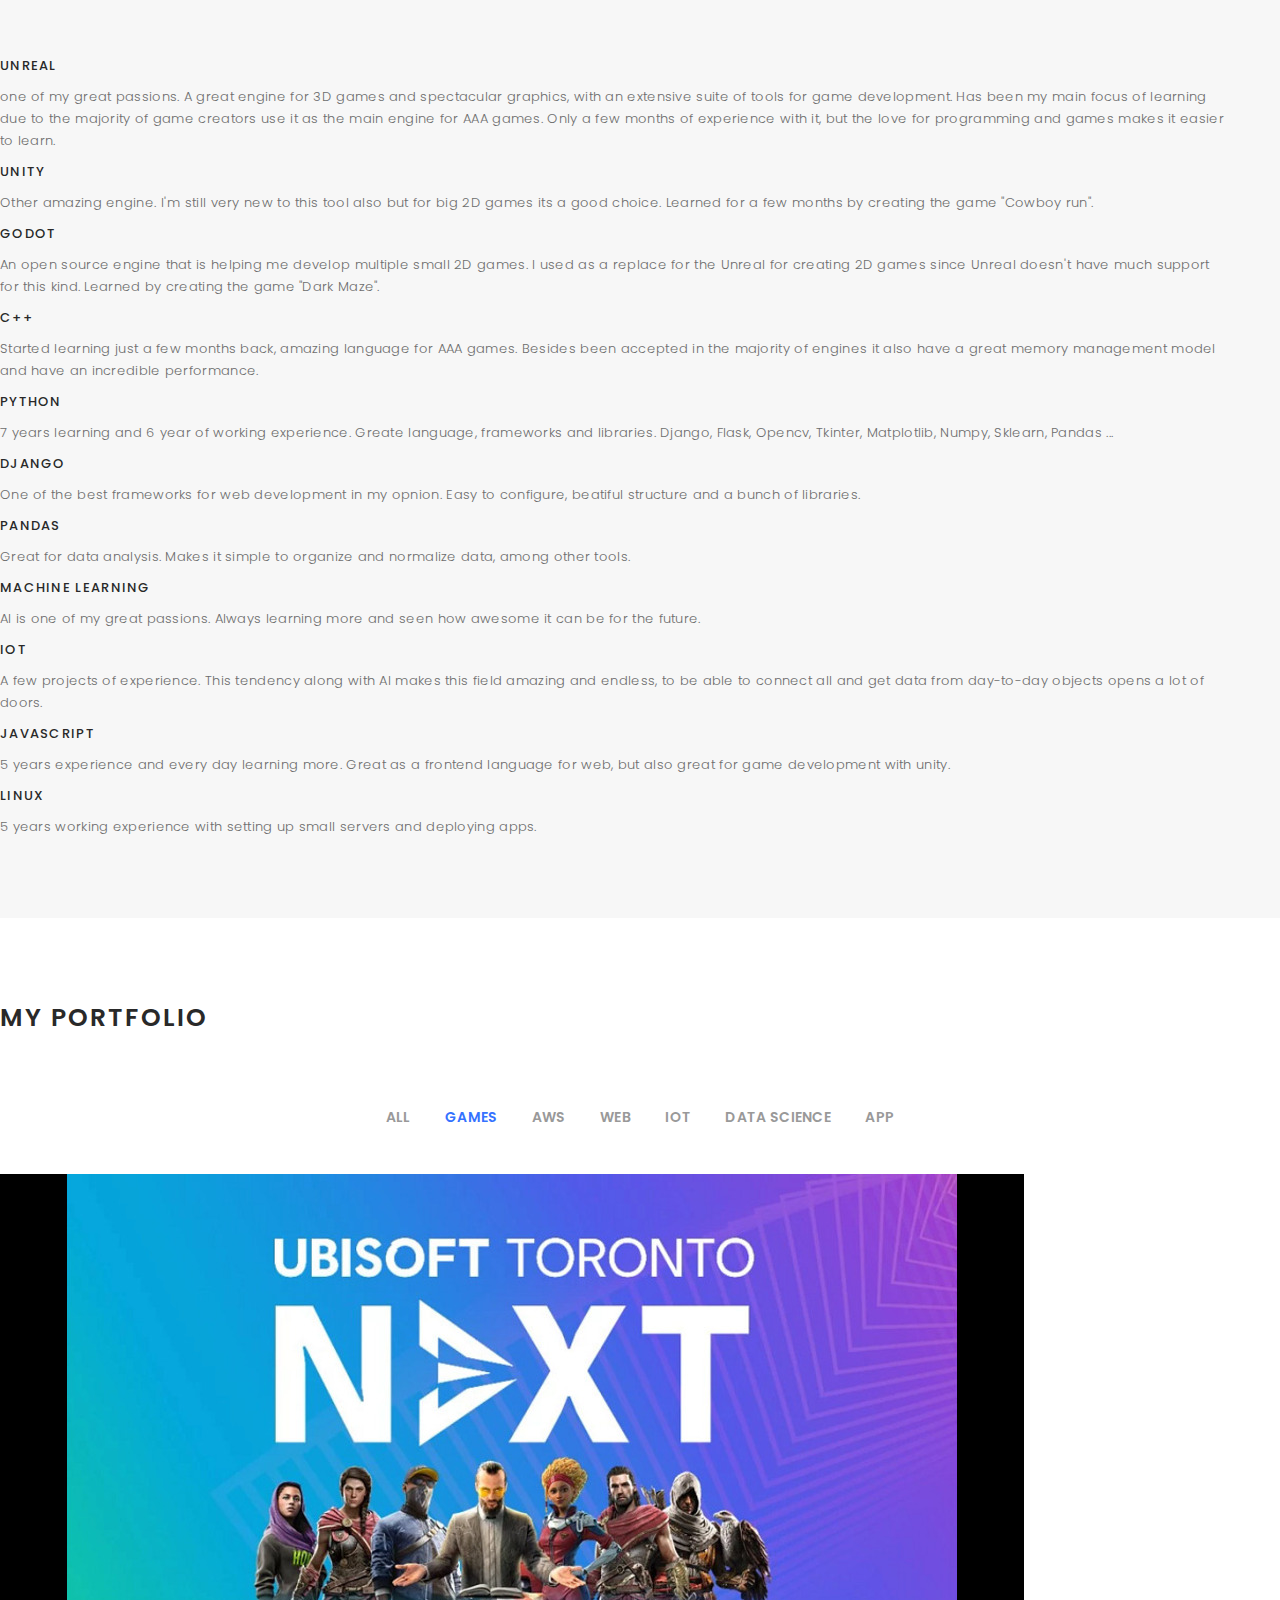
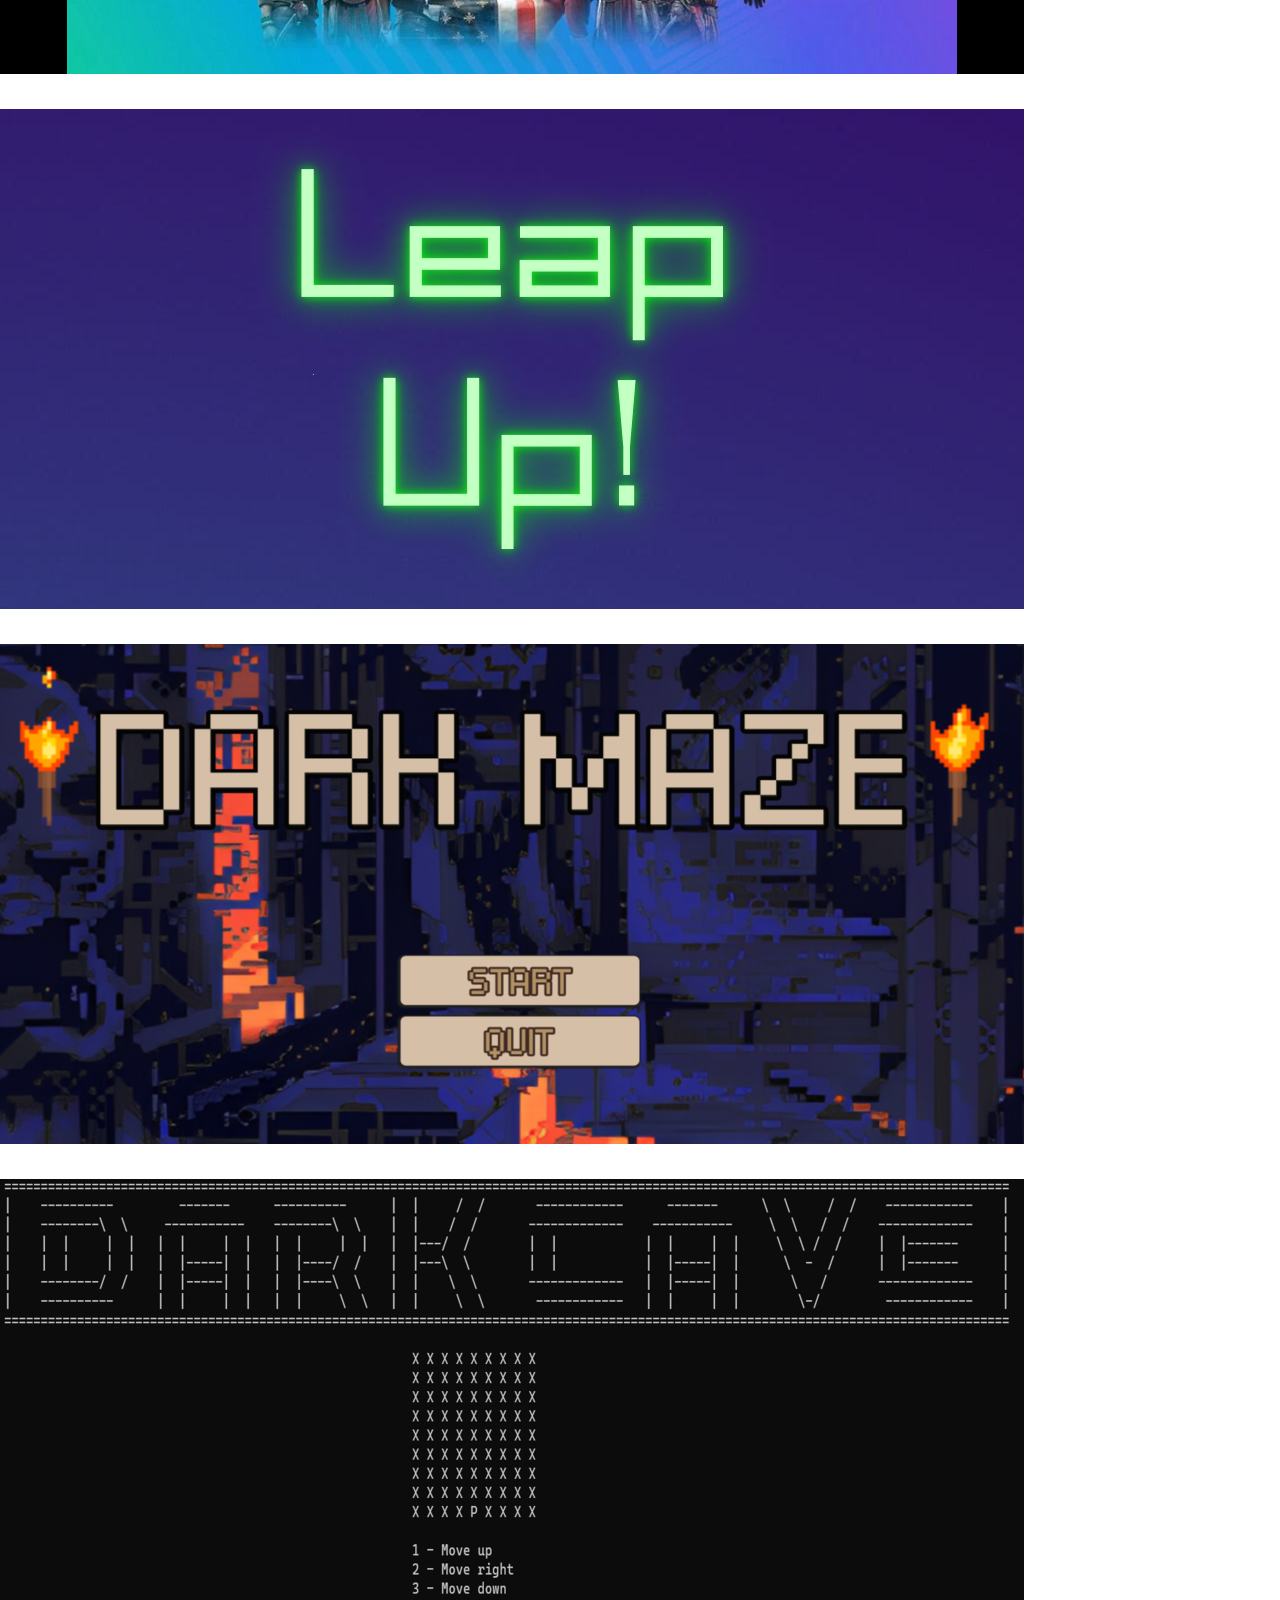
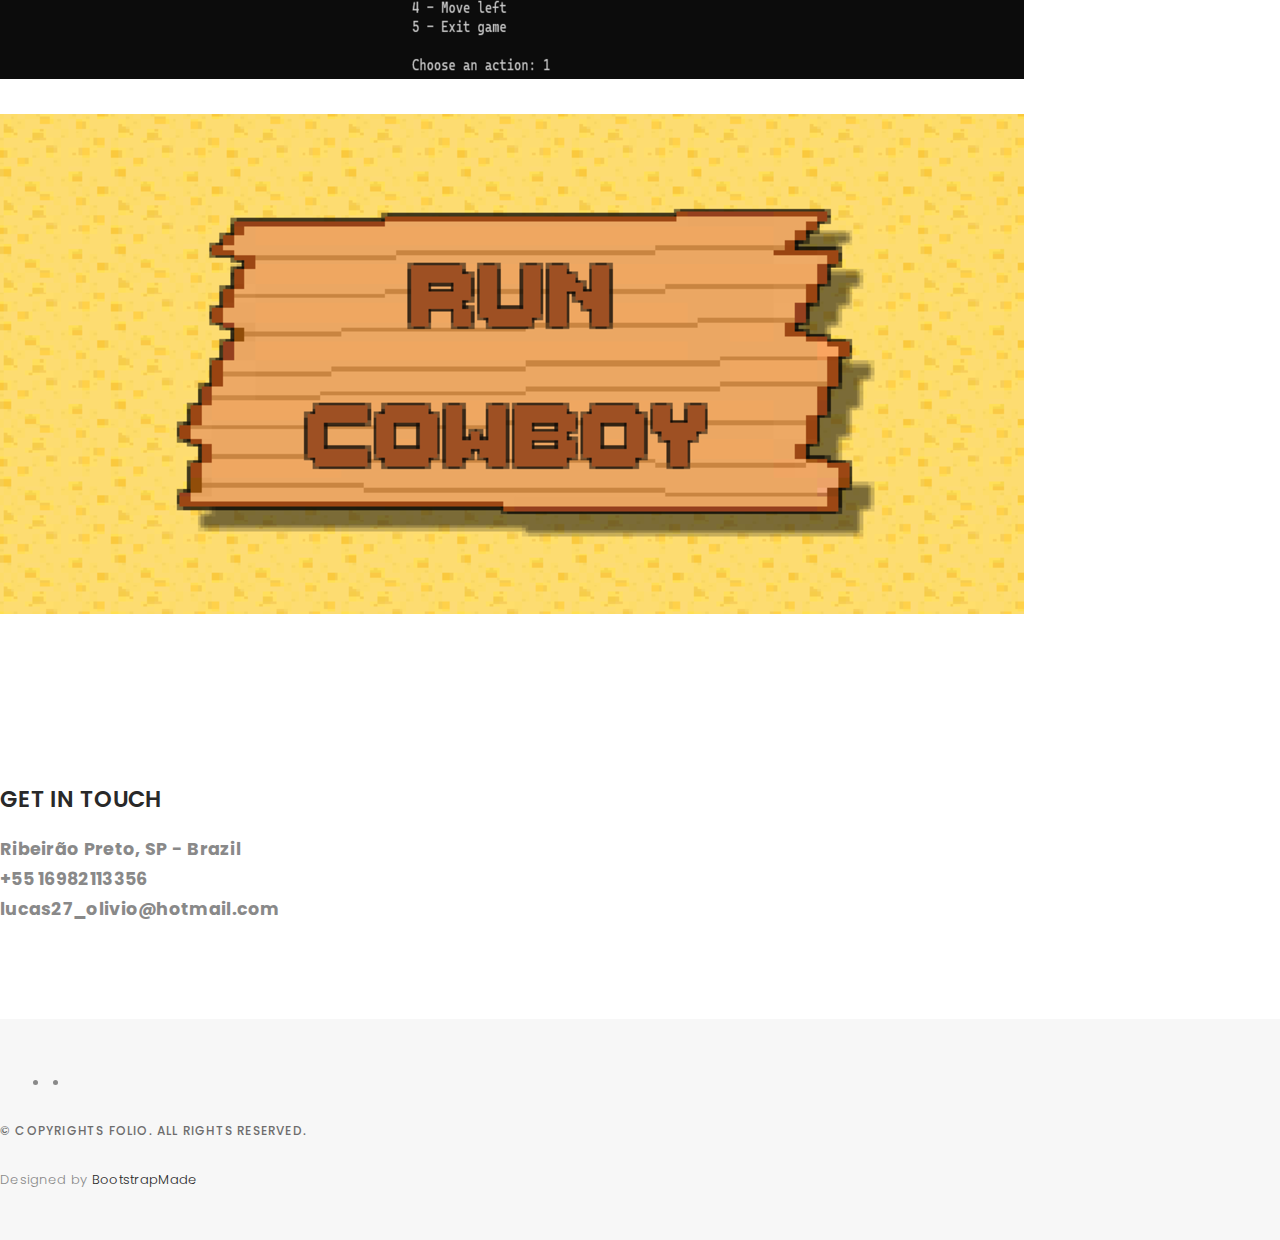
==== commit dcbada36: "feat: Added ubisoft next submission" ====
--- a/index.html
+++ b/index.html
@@ -70,7 +70,7 @@
         <p class="typed-items" data-typed-person="Lucas Olivio">Game Developer, Software engineer, Computer scientist, Data scientist</p>
 
         <ul class="list-unstyled list-social">
-          <li><a href="https://www.linkedin.com/in/lucas-de-moraes-olivio-831b95120/"><i class="ion-social-linkedin"></i></a></li>
+          <li><a href="https://linkedin.com/in/lucas-olivio-831b95120/"><i class="ion-social-linkedin"></i></a></li>
           <li><a href="https://github.com/lucasOlivio"><i class="ion-social-github"></i></a></li>
         </ul>
       </div>
@@ -236,12 +236,24 @@
         <div class="row portfolio-container">
 
           <div class="col-lg-4 col-md-6 portfolio-item filter-games">
+            <img src="assets/img/portfolio/ubisoftnext.jpg" class="img-fluid" alt="">
+            <div class="portfolio-info">
+              <h4>UbisoftNext 2024</h4>
+              <p>GAMES</p>
+              <a href="assets/img/portfolio/ubisoftnext.jpg" data-gall="portfolioGallery" class="venobox preview-link" title="Ubisoft Next"><i class="bx bx-plus"></i></a>
+              <a href="https://www.youtube.com/watch?v=07njOAvrKao" class="youtube-link" target="_blank" title="More Details"><i class="ion-social-youtube"></i></a>
+              <a href="https://github.com/lucasOlivio/UbisoftNext2024" class="github-link" target="_blank" title="More Details"><i class="ion-social-github"></i></a>
+            </div>
+          </div>
+
+          <div class="col-lg-4 col-md-6 portfolio-item filter-games">
             <img src="assets/img/portfolio/leapup.png" class="img-fluid" alt="">
             <div class="portfolio-info">
               <h4>Leap Up</h4>
               <p>GAMES</p>
               <a href="assets/img/portfolio/leapup.png" data-gall="portfolioGallery" class="venobox preview-link" title="Leap Up"><i class="bx bx-plus"></i></a>
-              <a href="https://play.google.com/store/apps/details?id=com.LozGamez.com.unity.LeapUp" class="details-link" target="_blank" title="More Details"><i class="bx bx-link"></i></a>
+              <a href="https://play.google.com/store/apps/details?id=com.LozGamez.com.unity.LeapUp" class="play-link" target="_blank" title="More Details"><i class="ion-android-playstore"></i></a>
+              <a href="https://github.com/lucasOlivio/LeapUp" class="github-link" target="_blank" title="More Details"><i class="ion-social-github"></i></a>
             </div>
           </div>
 
@@ -364,7 +376,7 @@
       <div class="socials-media text-center">
 
         <ul class="list-unstyled">
-          <li><a href="https://www.linkedin.com/in/lucas-de-moraes-olivio-831b95120/"><i class="ion-social-linkedin"></i></a></li>
+          <li><a href="https://linkedin.com/in/lucas-olivio-831b95120/"><i class="ion-social-linkedin"></i></a></li>
           <li><a href="https://github.com/lucasOlivio"><i class="ion-social-github"></i></a></li>
         </ul>
 
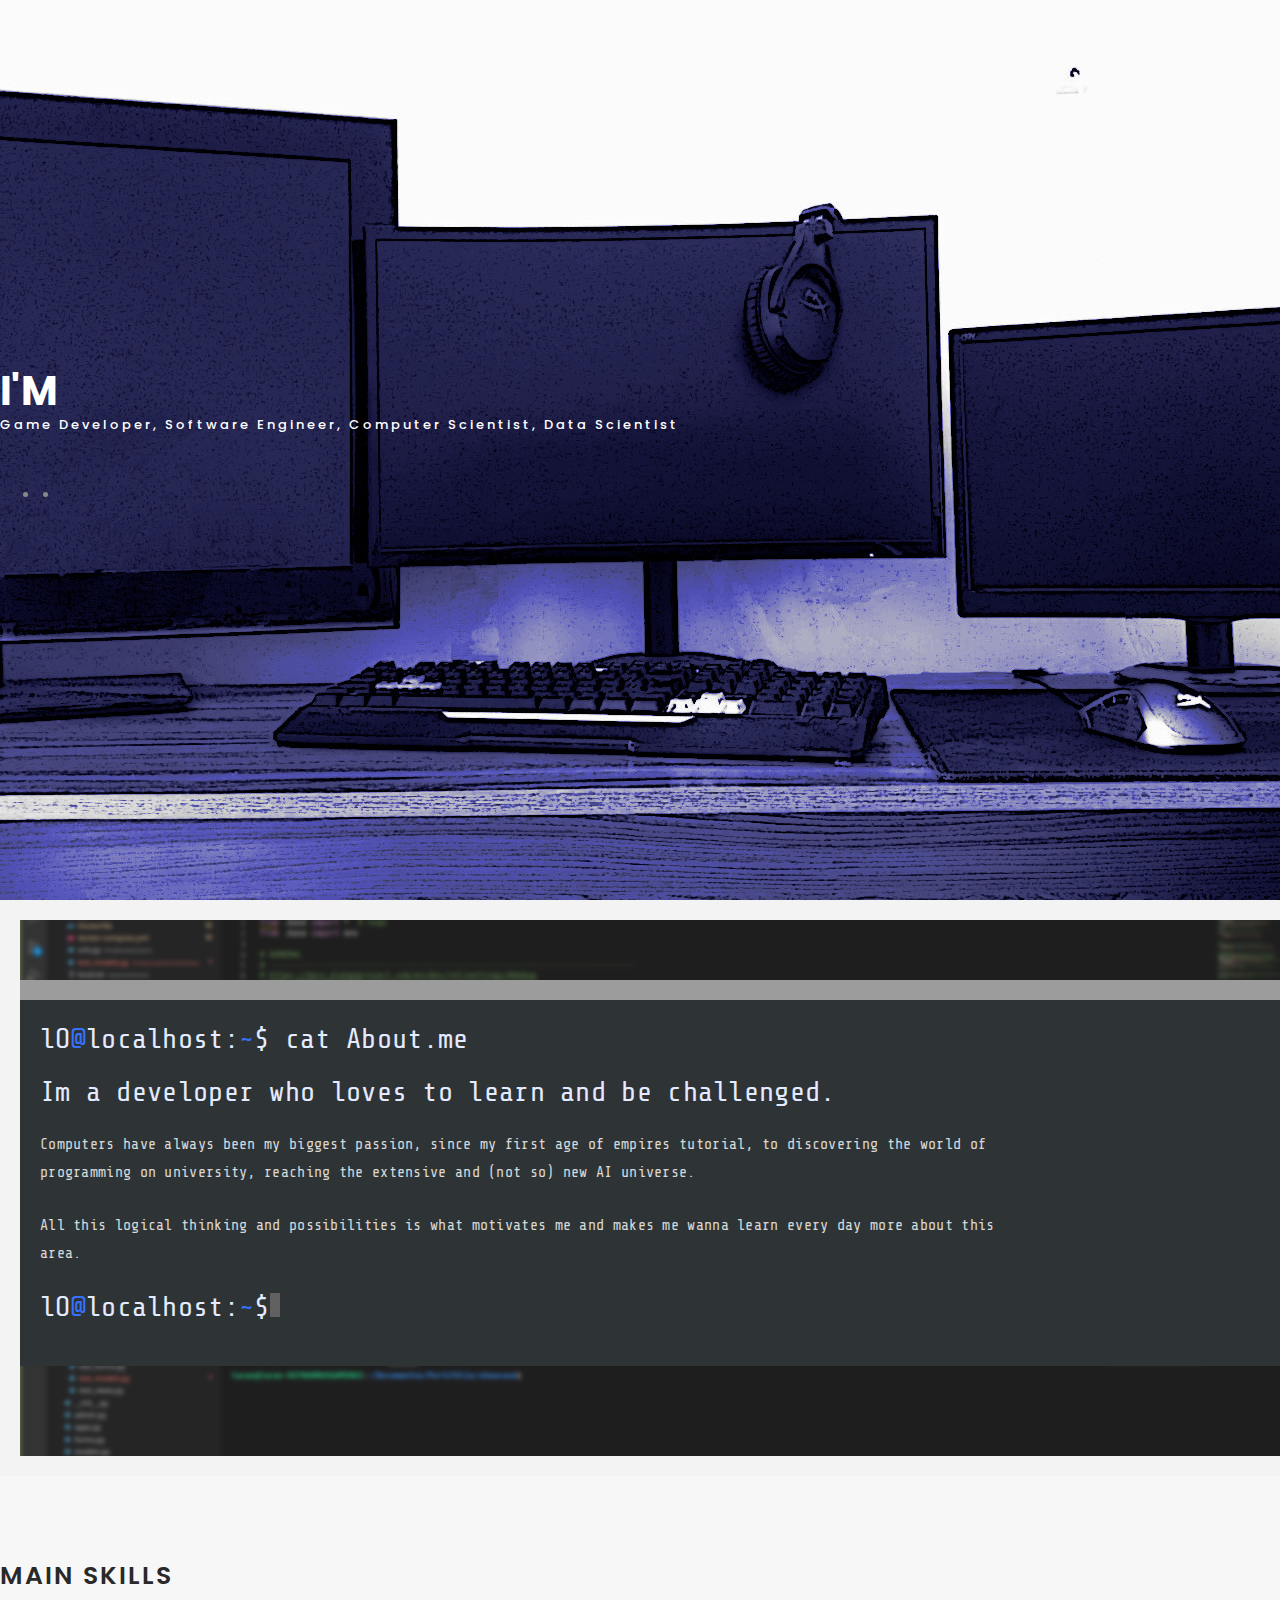
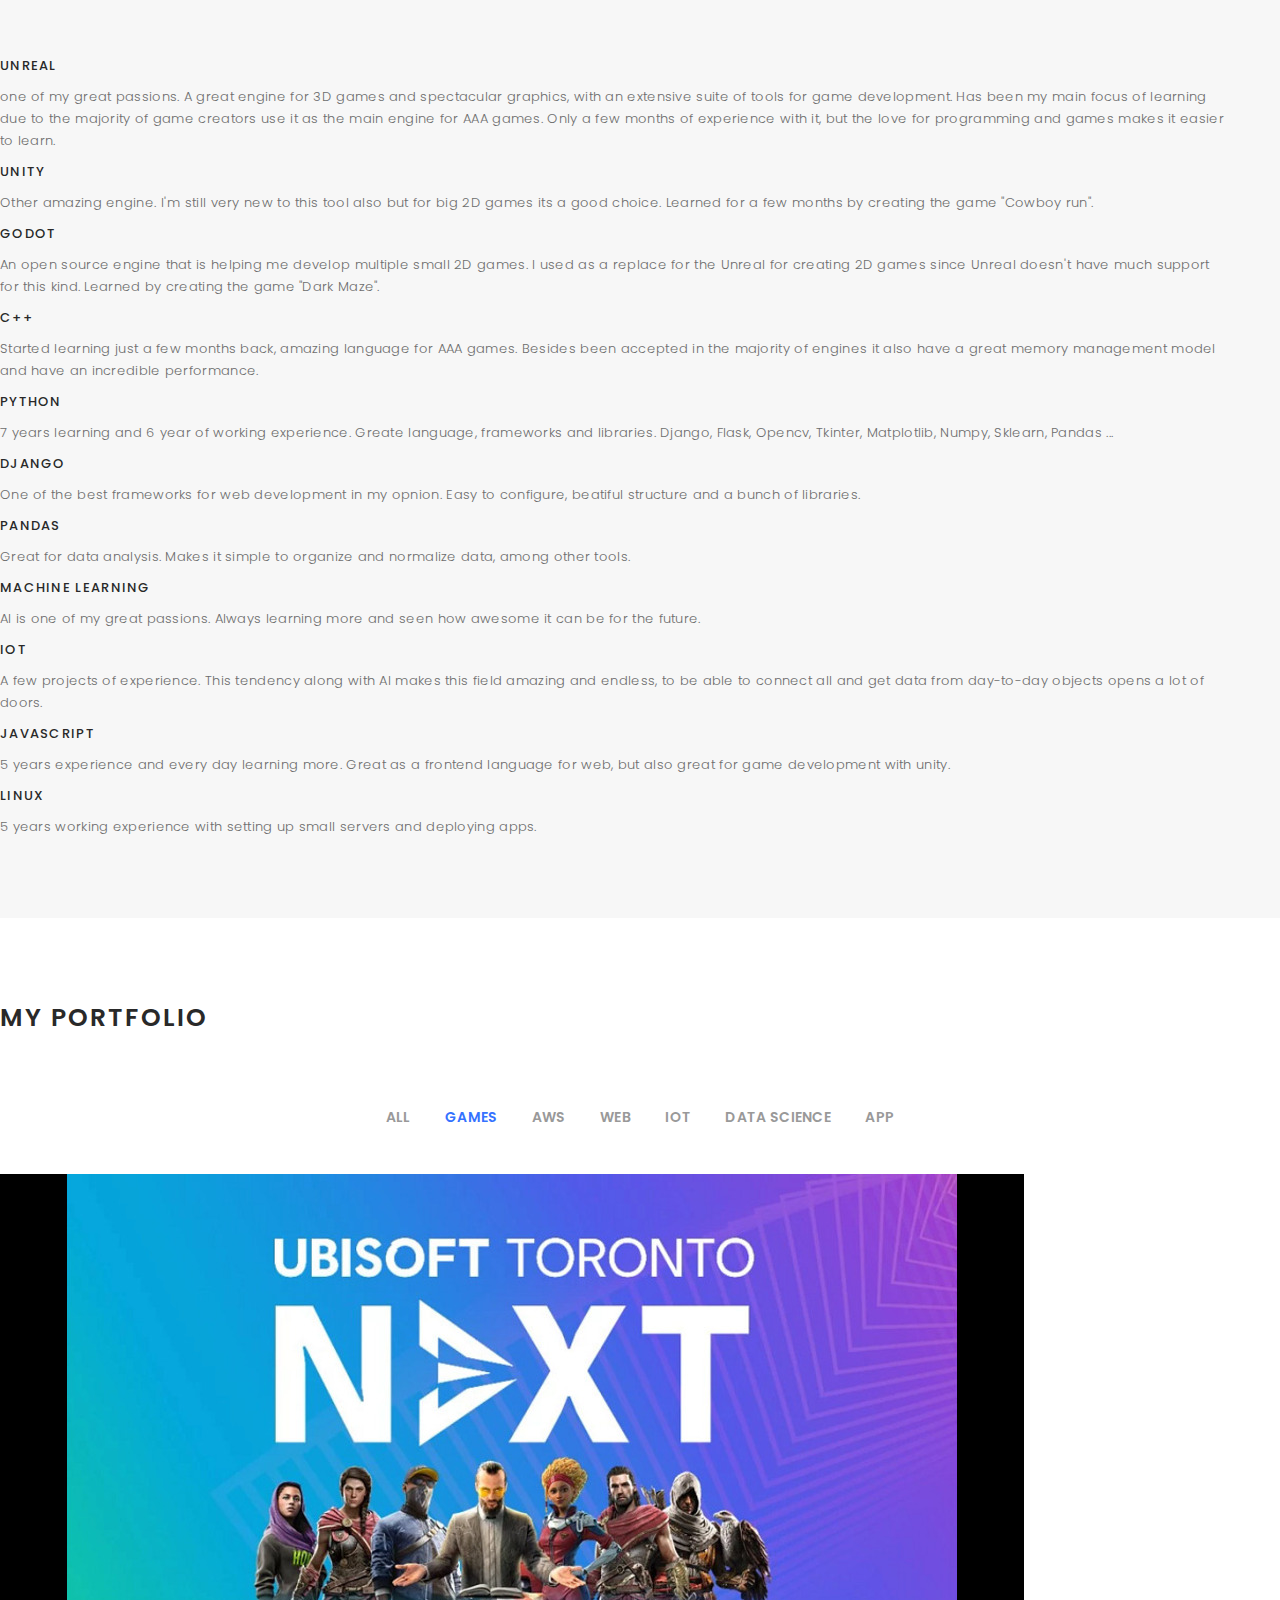
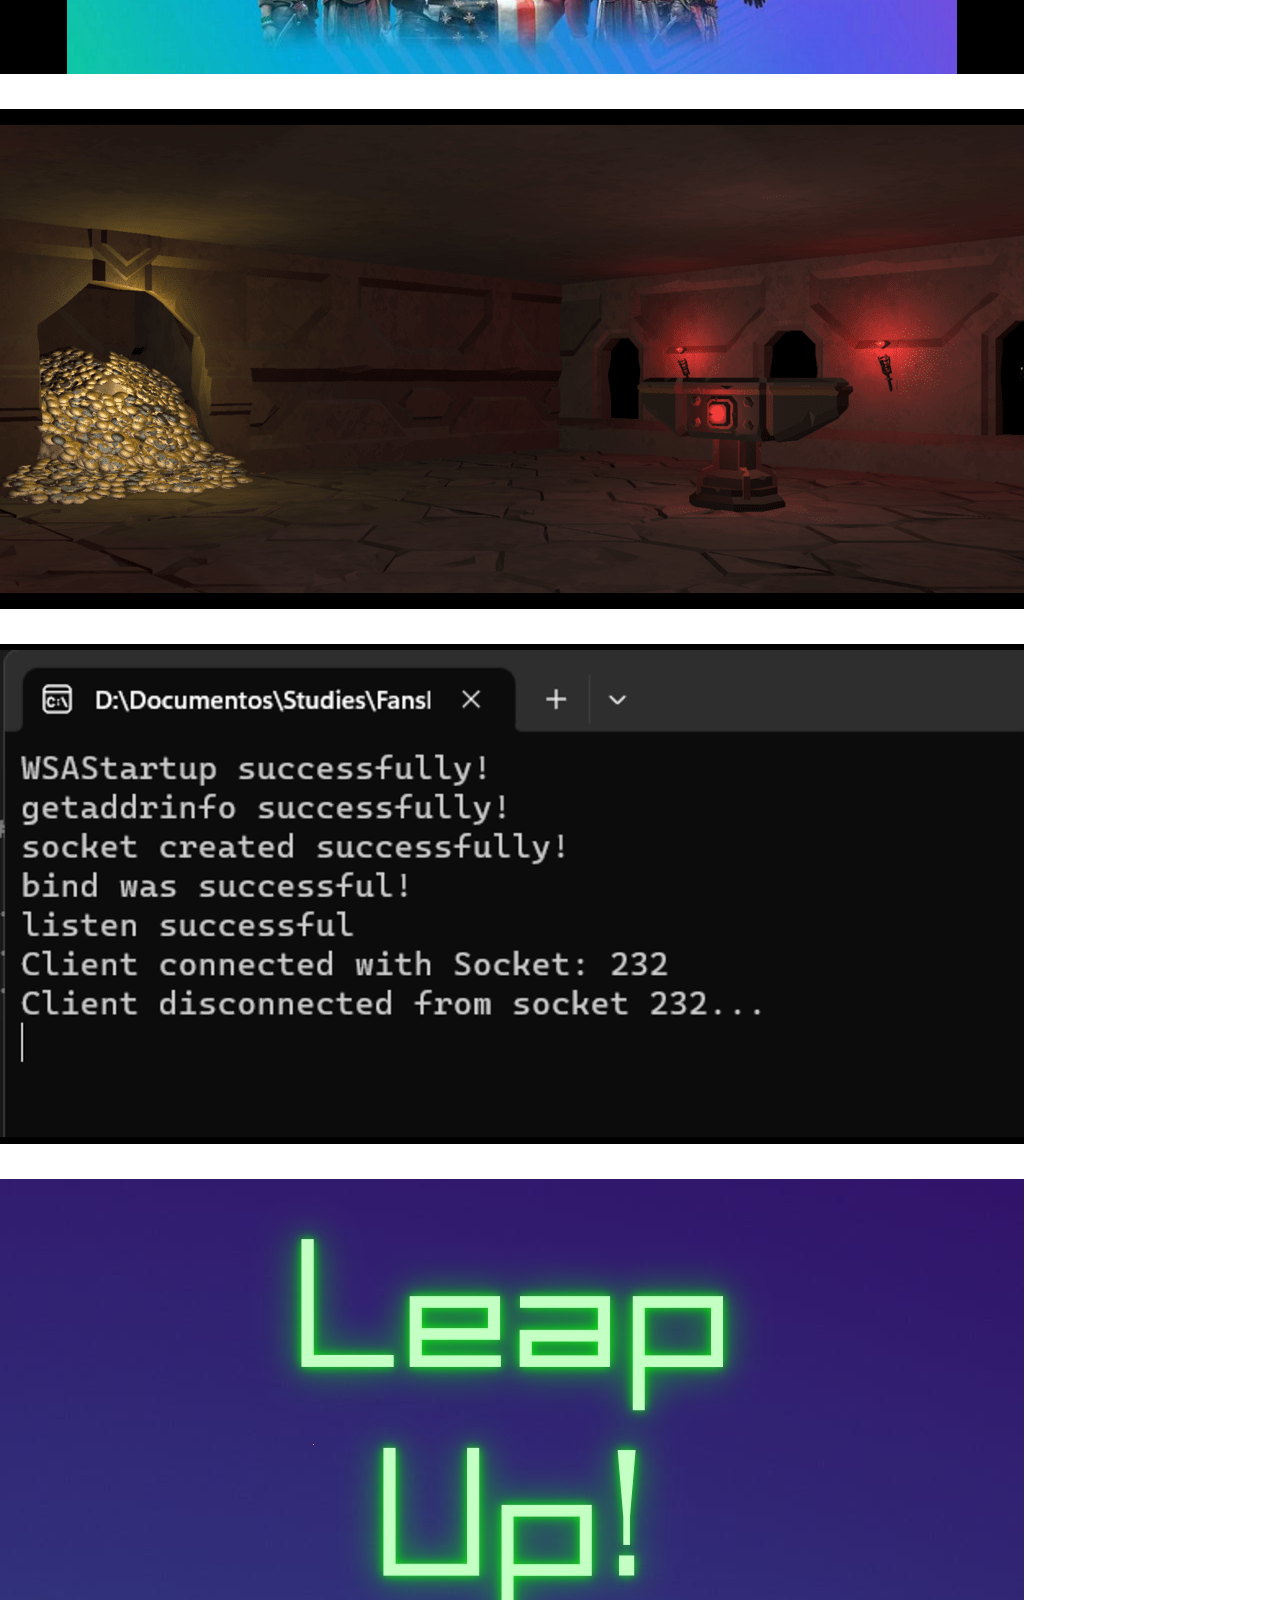
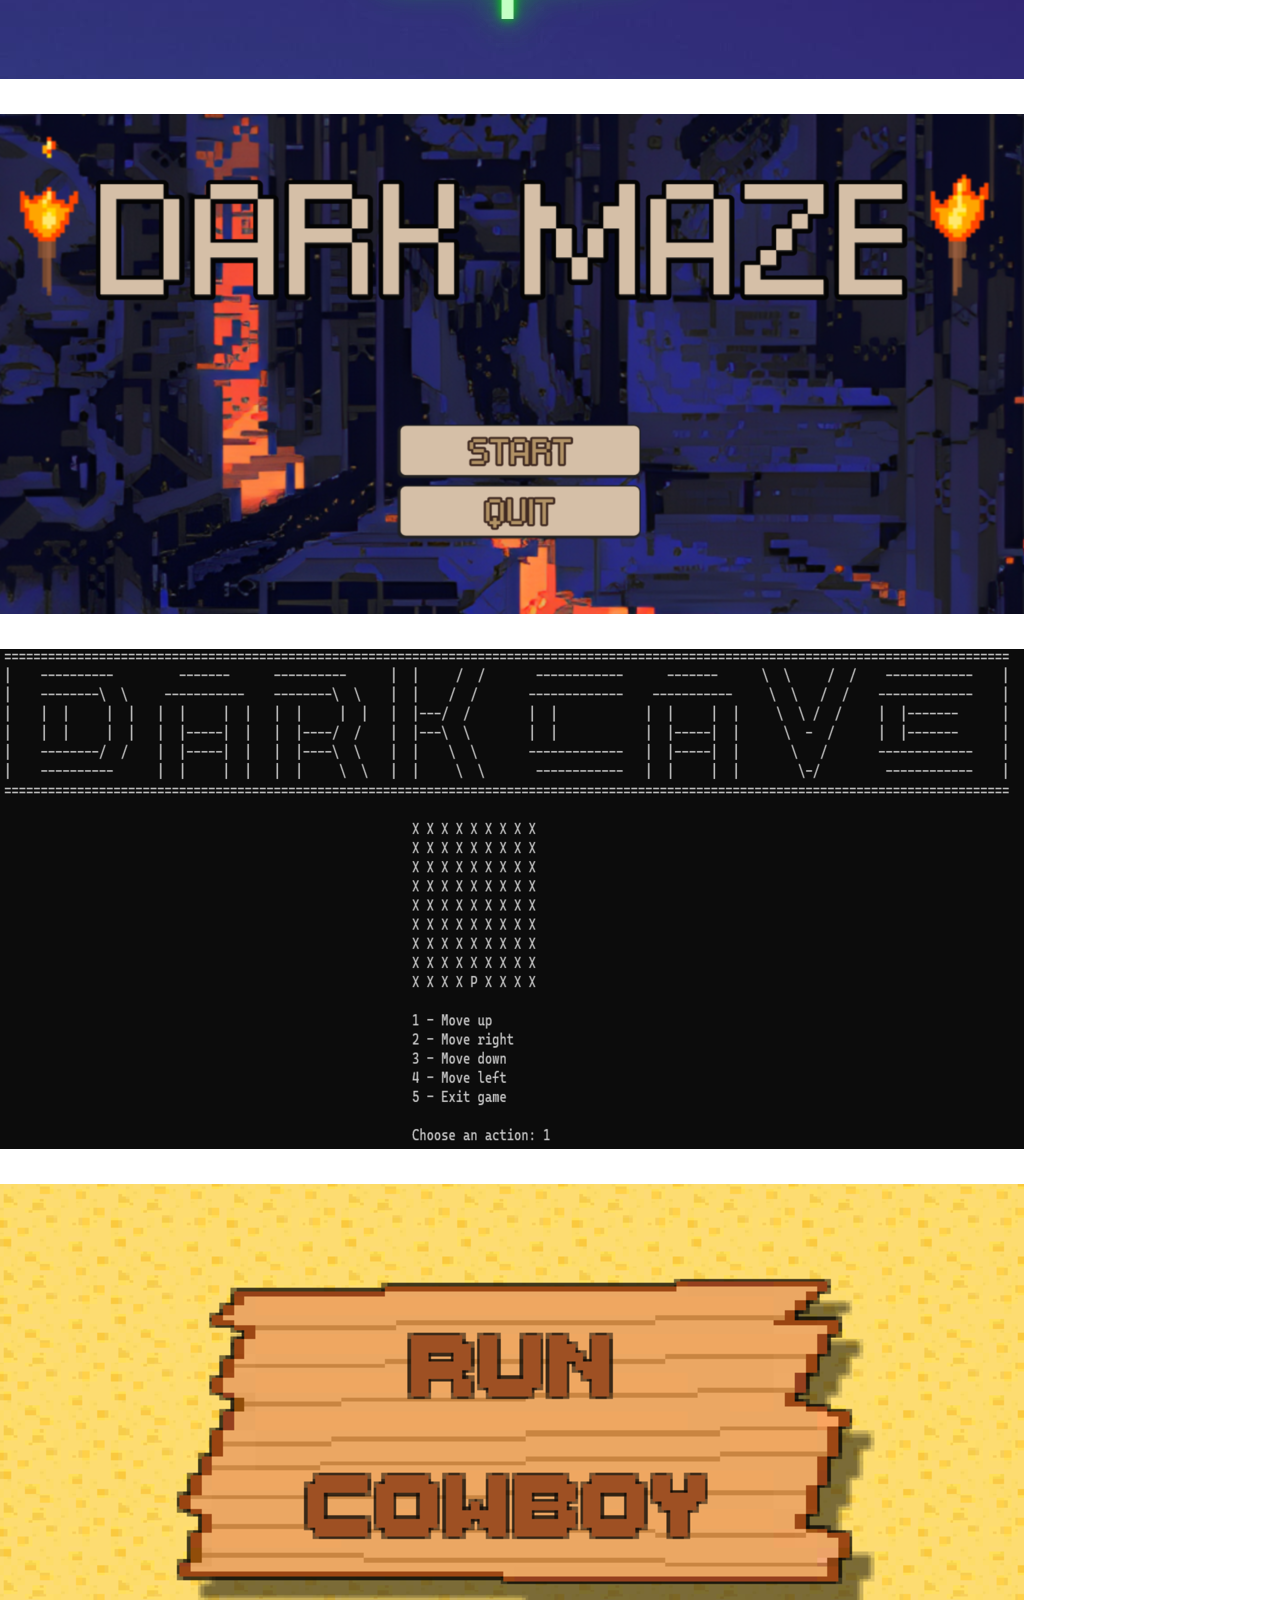
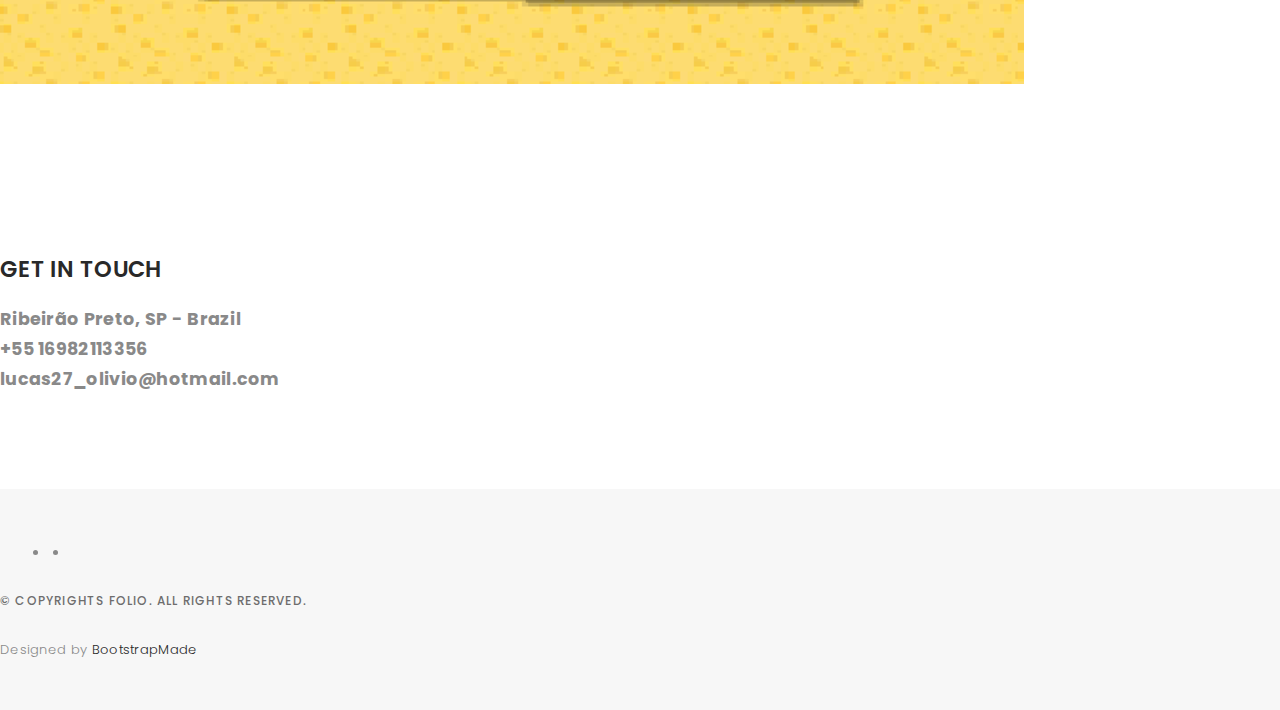
==== commit 026169e6: "feat: Added projects c++" ====
--- a/index.html
+++ b/index.html
@@ -247,6 +247,28 @@
           </div>
 
           <div class="col-lg-4 col-md-6 portfolio-item filter-games">
+            <img src="assets/img/portfolio/dungeonroom.png" class="img-fluid" alt="">
+            <div class="portfolio-info">
+              <h4>Textured scene (Dwarf Dungeon)</h4>
+              <p>GAMES</p>
+              <a href="assets/img/portfolio/dungeonroom.png" data-gall="portfolioGallery" class="venobox preview-link" title="Textured scene"><i class="bx bx-plus"></i></a>
+              <a href="https://youtu.be/bTi7JfeuwYM" class="youtube-link" target="_blank" title="More Details"><i class="ion-social-youtube"></i></a>
+              <a href="https://github.com/lucasOlivio/TexturedScene" class="github-link" target="_blank" title="More Details"><i class="ion-social-github"></i></a>
+            </div>
+          </div>
+
+          <div class="col-lg-4 col-md-6 portfolio-item filter-games">
+            <img src="assets/img/portfolio/chatserver.png" class="img-fluid" alt="">
+            <div class="portfolio-info">
+              <h4>Chat program</h4>
+              <p>GAMES</p>
+              <a href="assets/img/portfolio/chatserver.png" data-gall="portfolioGallery" class="venobox preview-link" title="Chat program"><i class="bx bx-plus"></i></a>
+              <a href="https://www.youtube.com/watch?v=rvif_kd7Wew" class="youtube-link" target="_blank" title="More Details"><i class="ion-social-youtube"></i></a>
+              <a href="https://github.com/lucasOlivio/ChatProgram" class="github-link" target="_blank" title="More Details"><i class="ion-social-github"></i></a>
+            </div>
+          </div>
+
+          <div class="col-lg-4 col-md-6 portfolio-item filter-games">
             <img src="assets/img/portfolio/leapup.png" class="img-fluid" alt="">
             <div class="portfolio-info">
               <h4>Leap Up</h4>
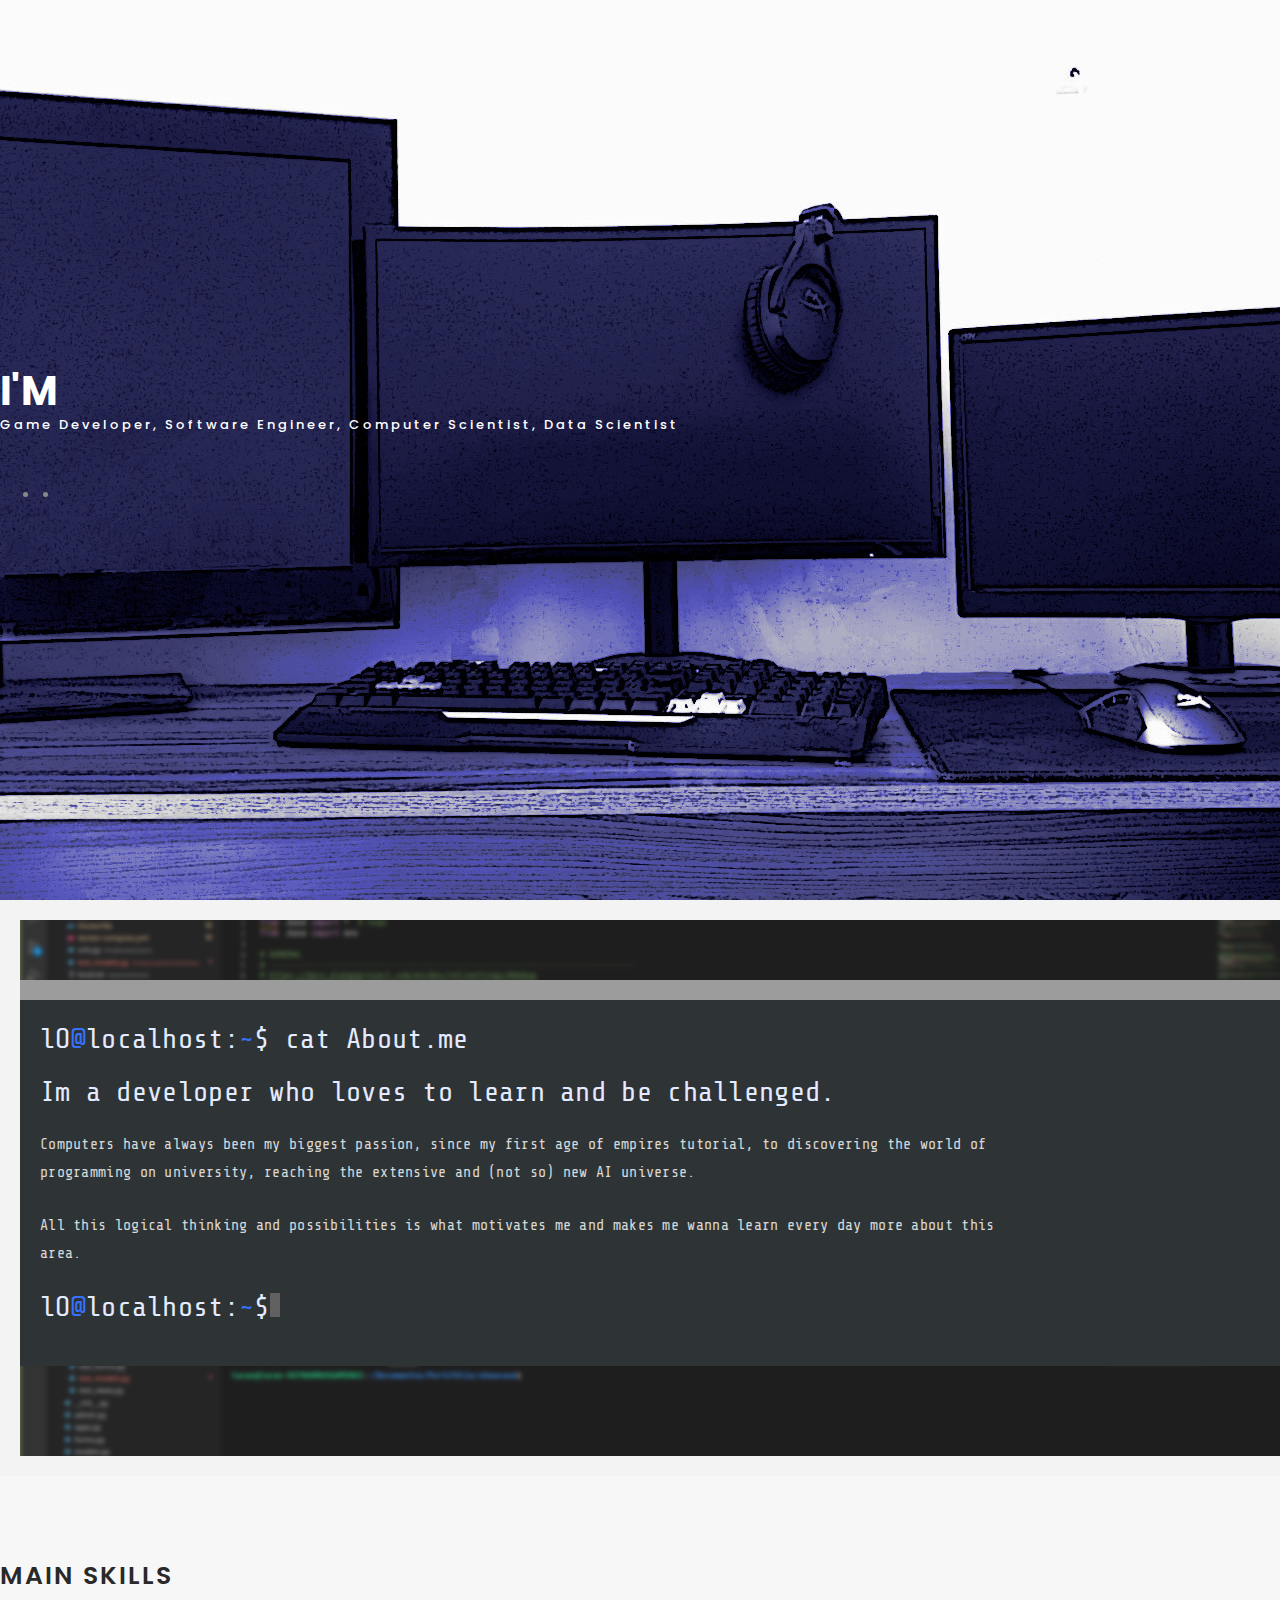
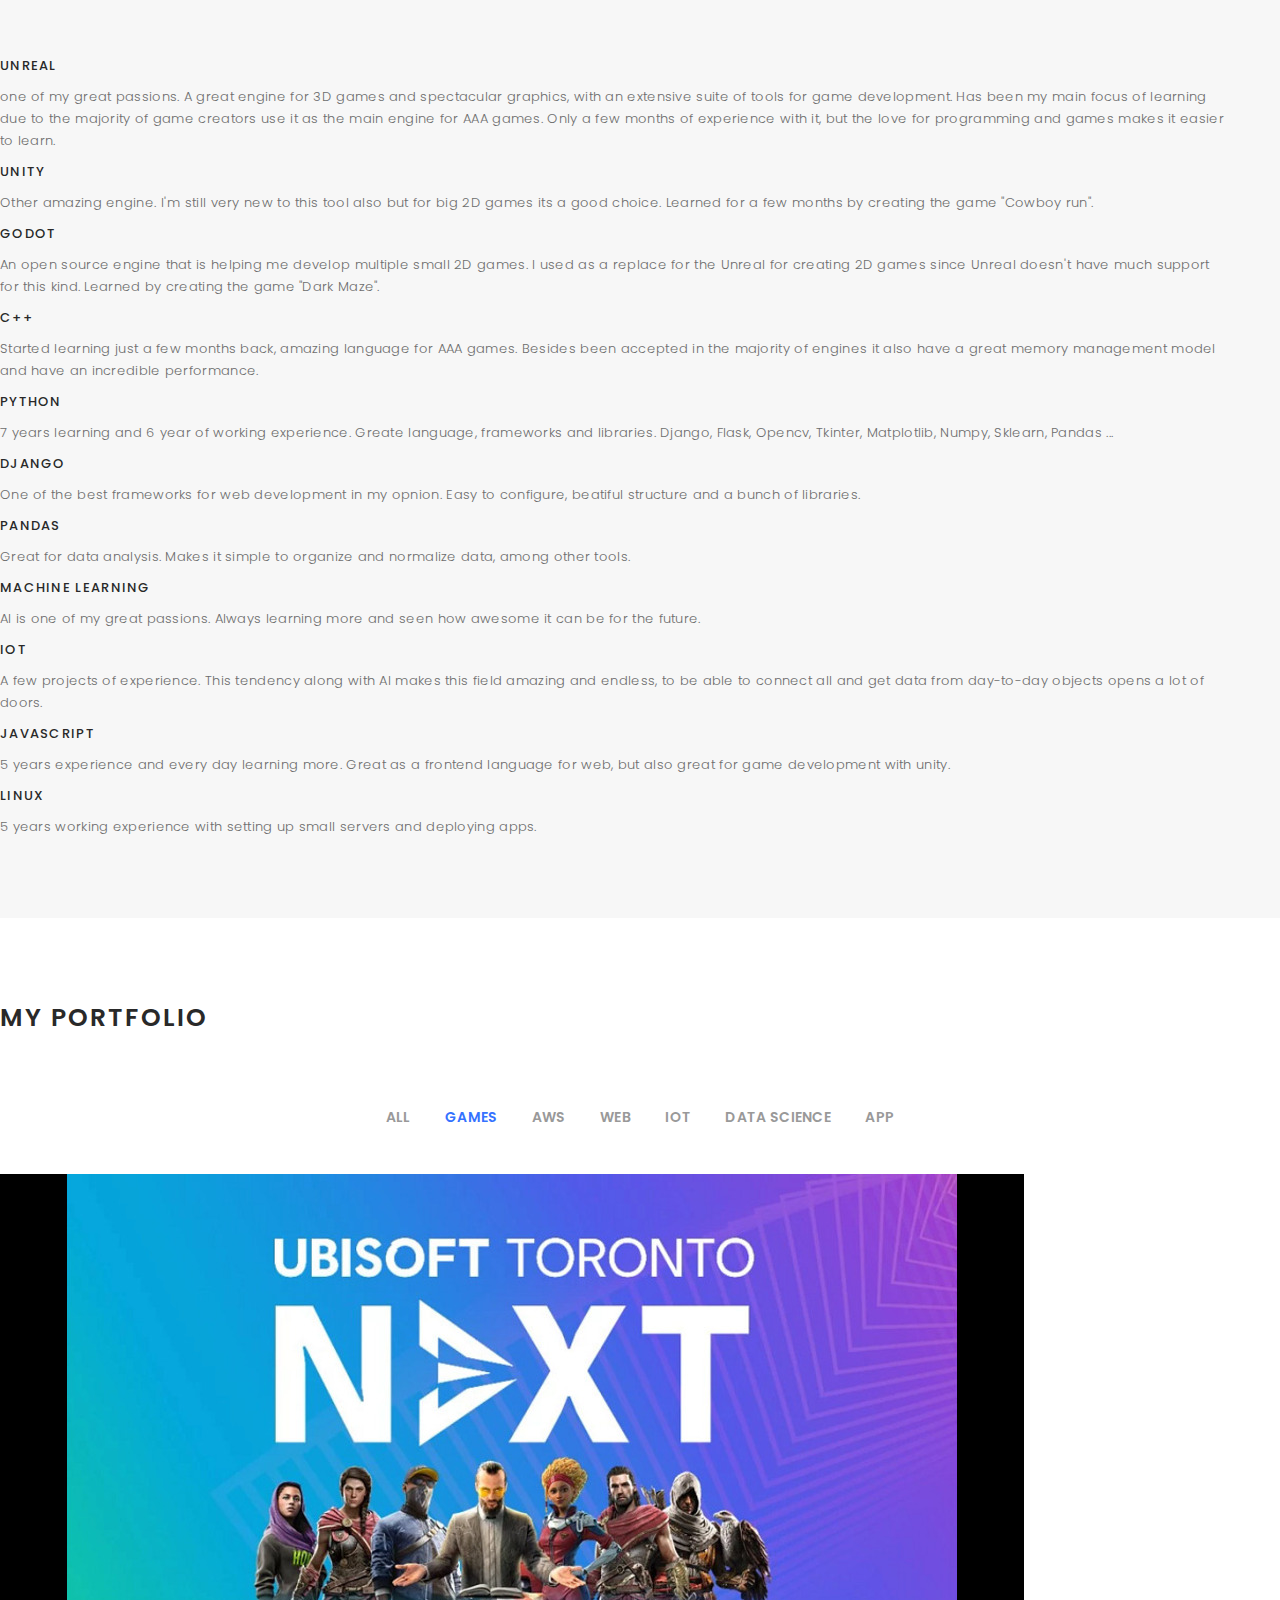
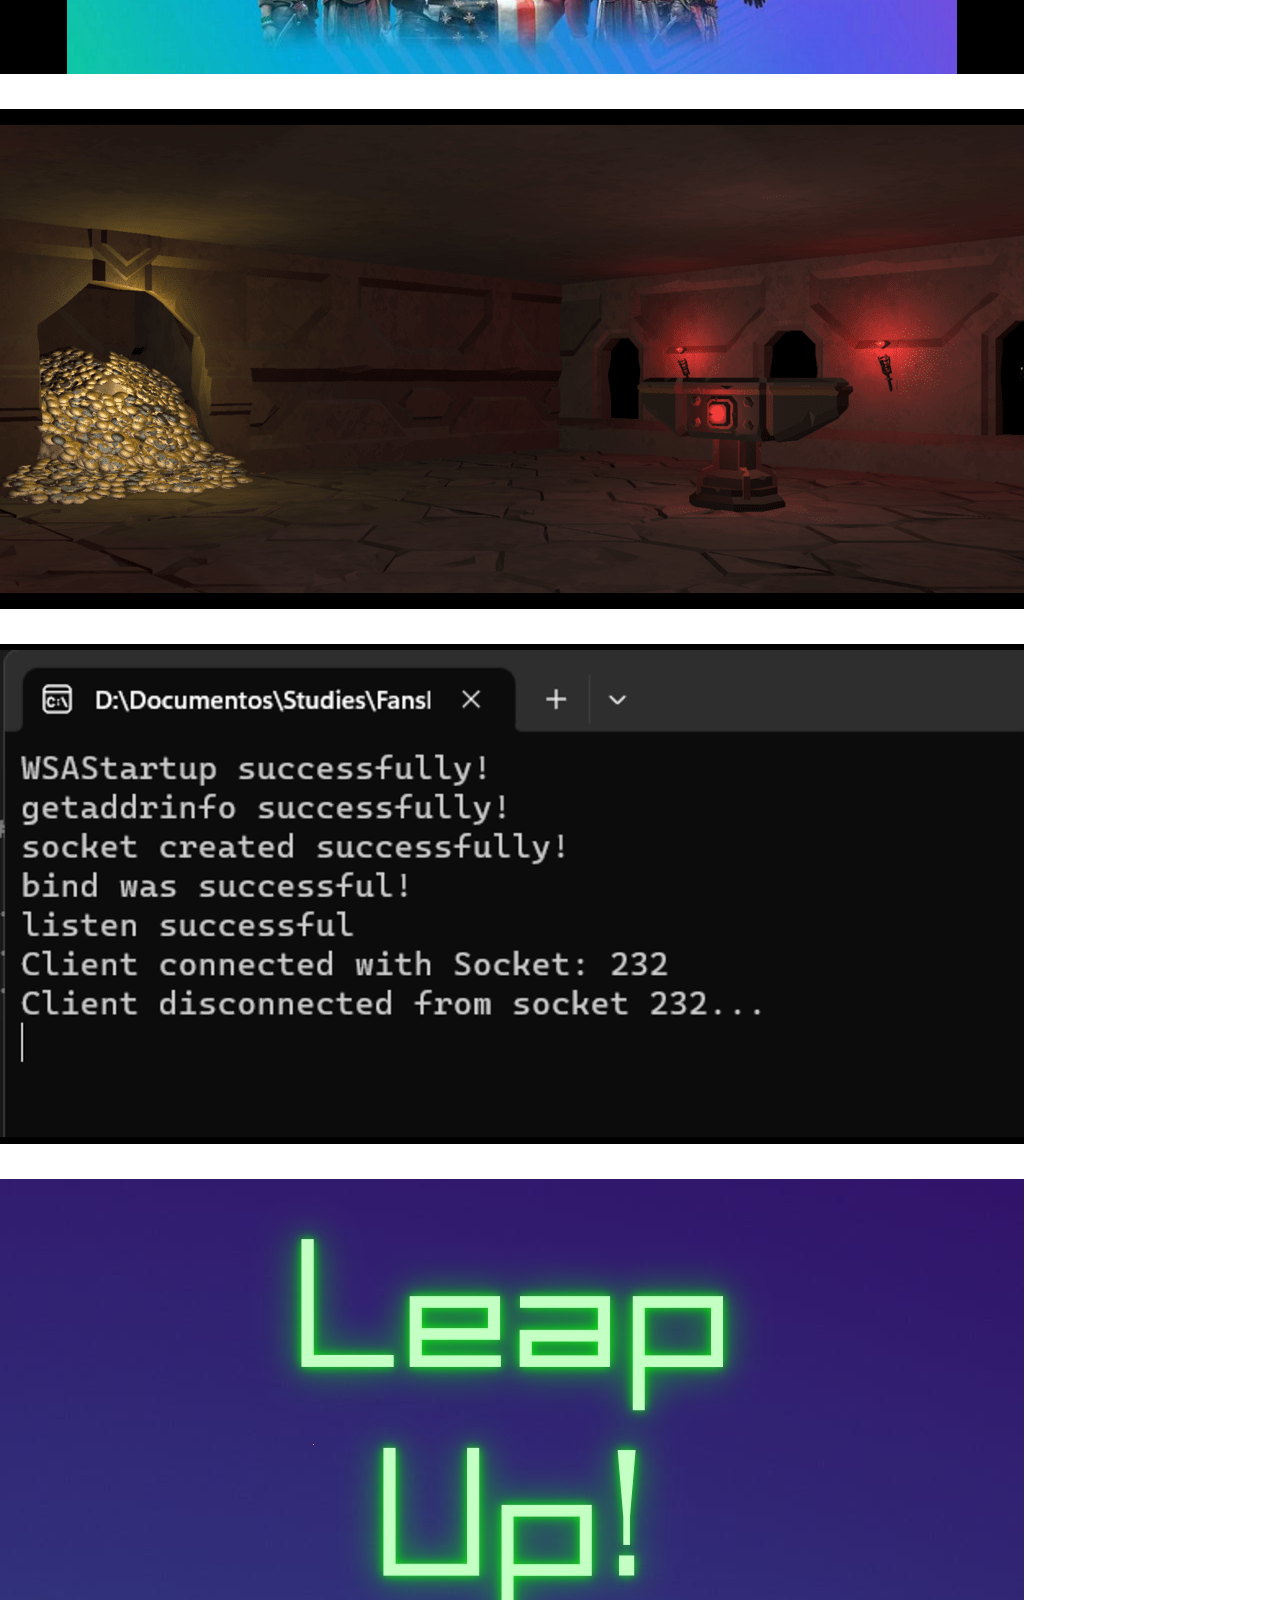
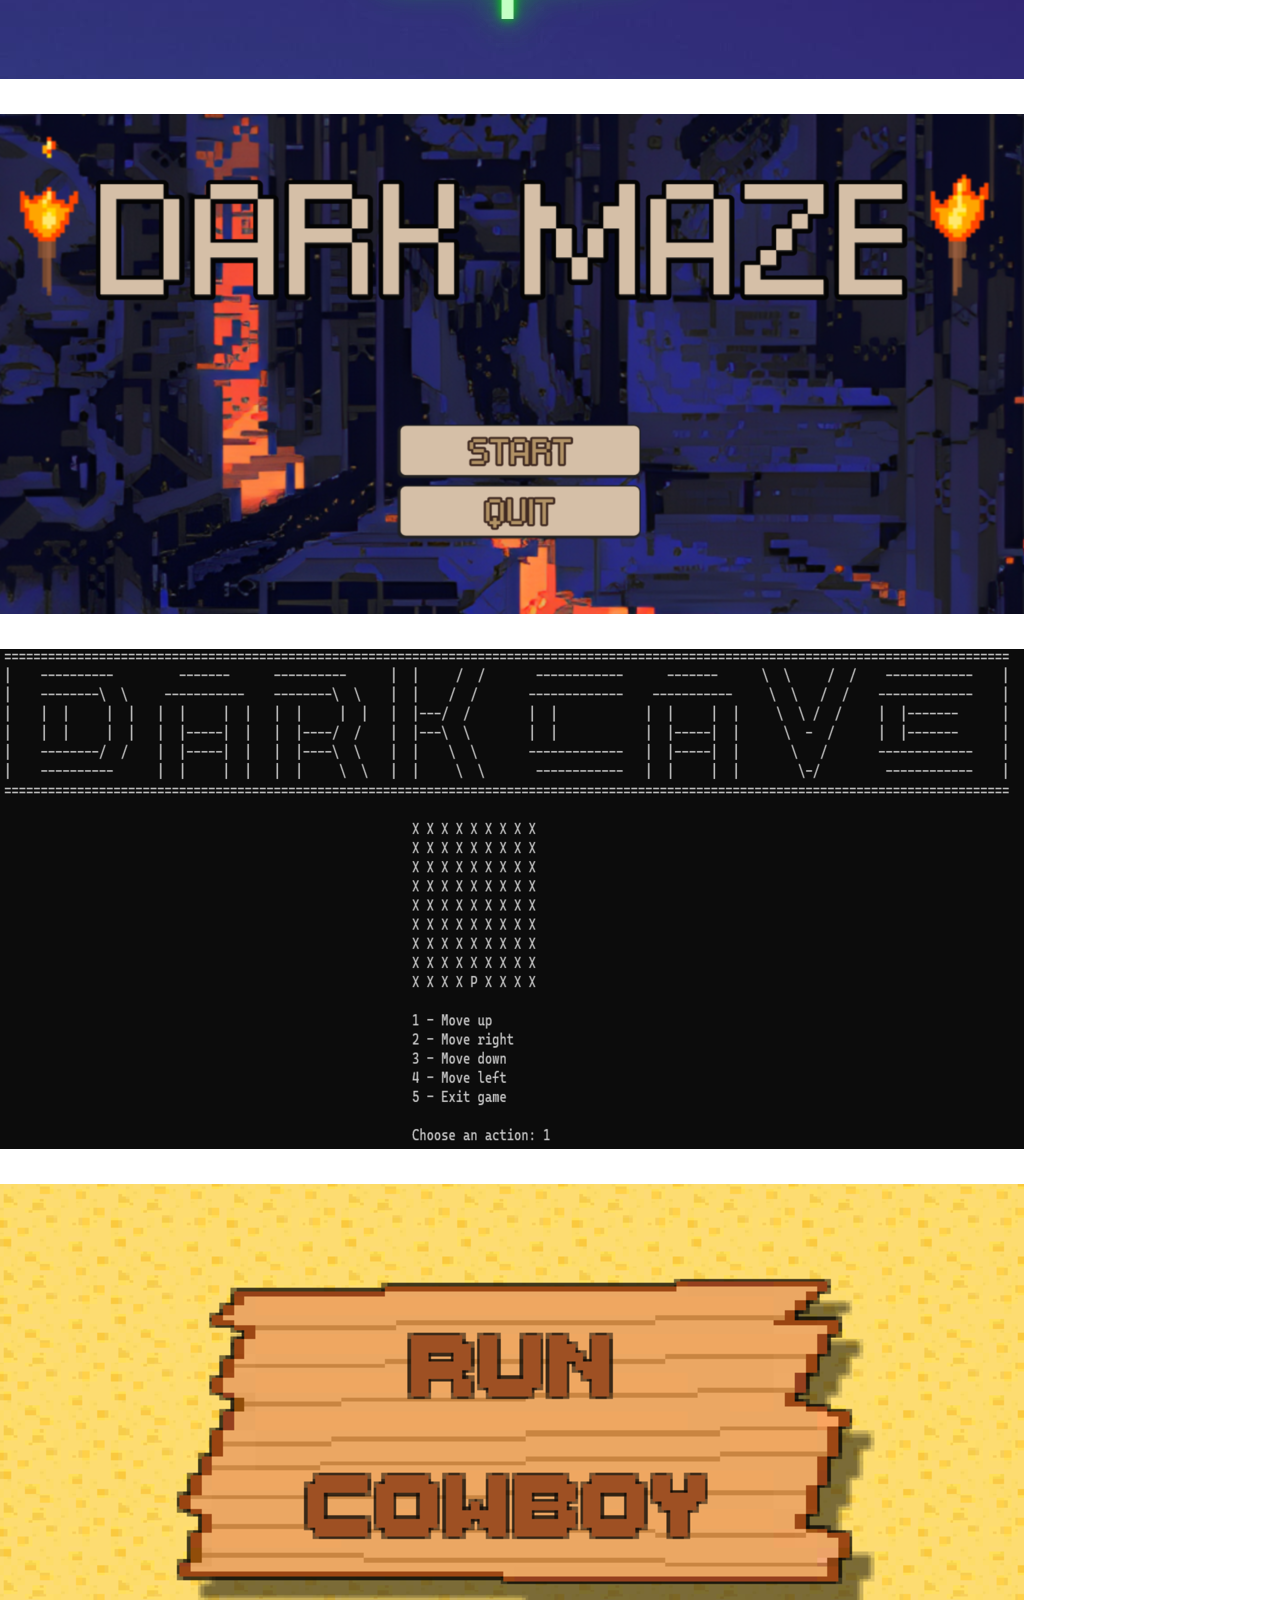
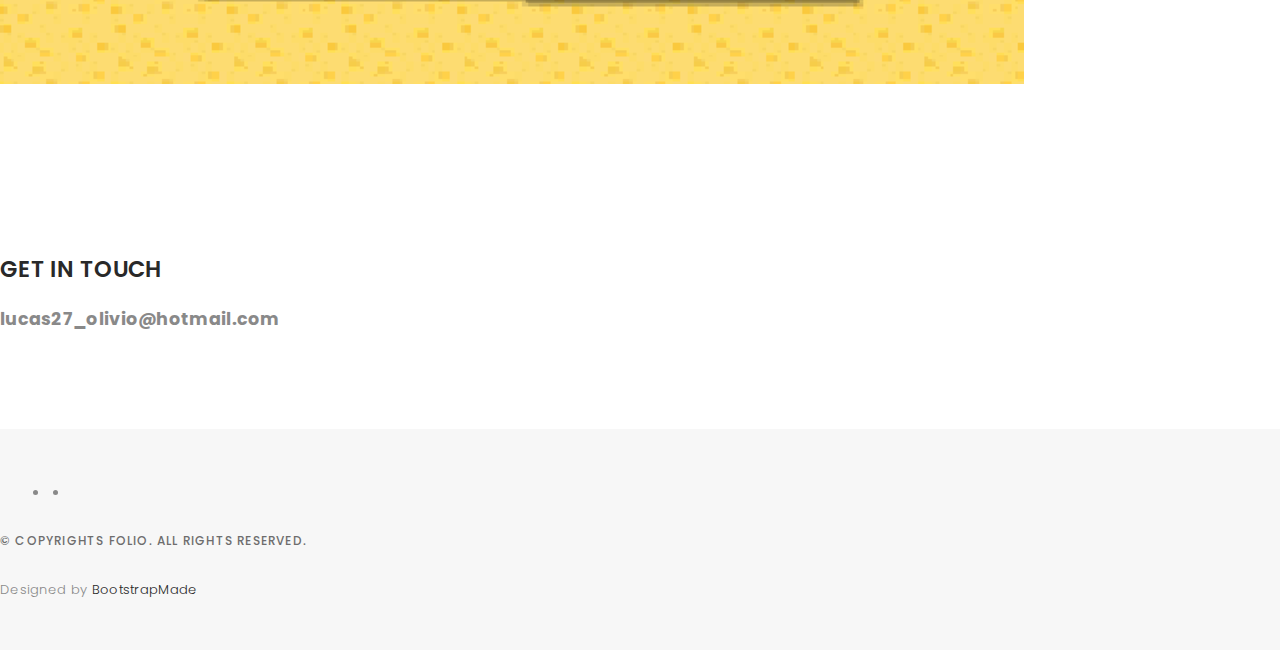
==== commit 66043172: "Removed old contact" ====
--- a/index.html
+++ b/index.html
@@ -379,8 +379,6 @@
             <div class="col-lg-6">
               <h3>
                 <ul class="contact-details">
-                  <li><span>Ribeirão Preto, SP - Brazil</span></li>
-                  <li><span>+55 16982113356</span></li>
                   <li><span>lucas27_olivio@hotmail.com</span></li>
                 </ul>
               </h3>
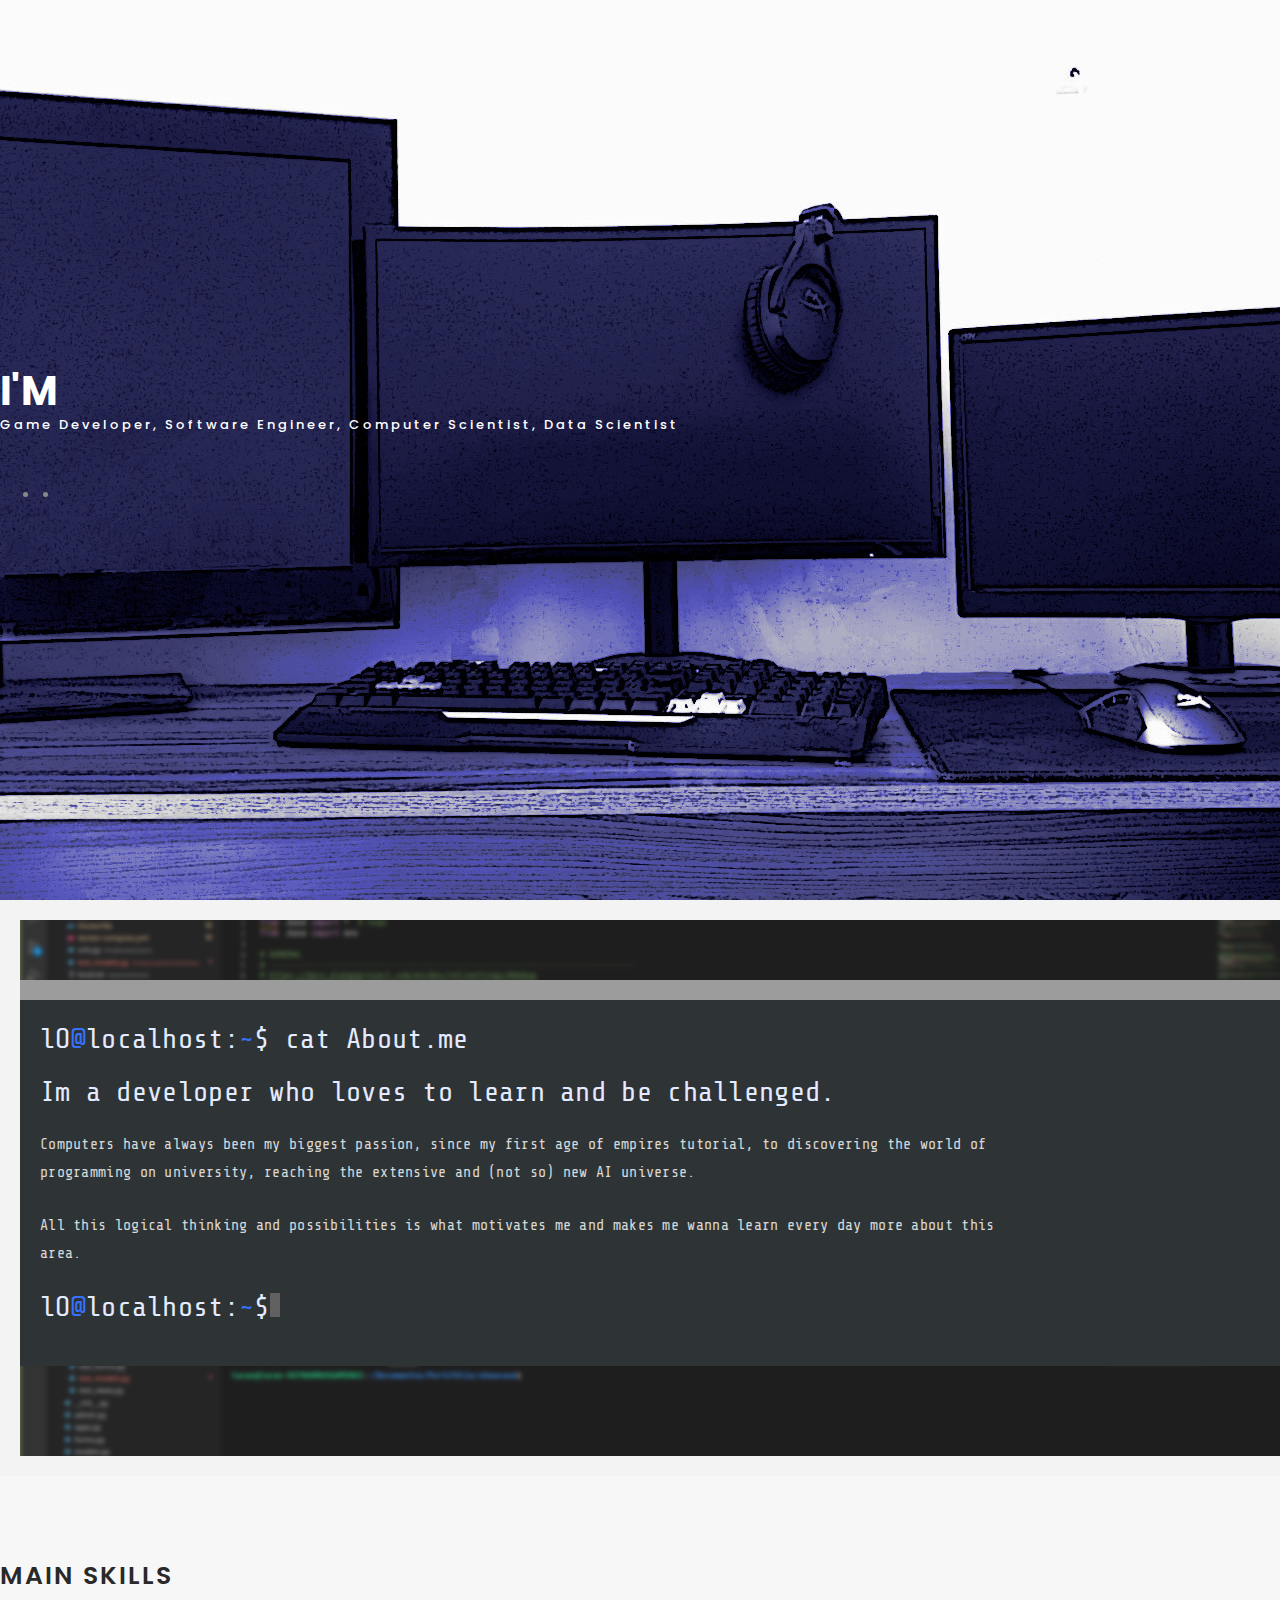
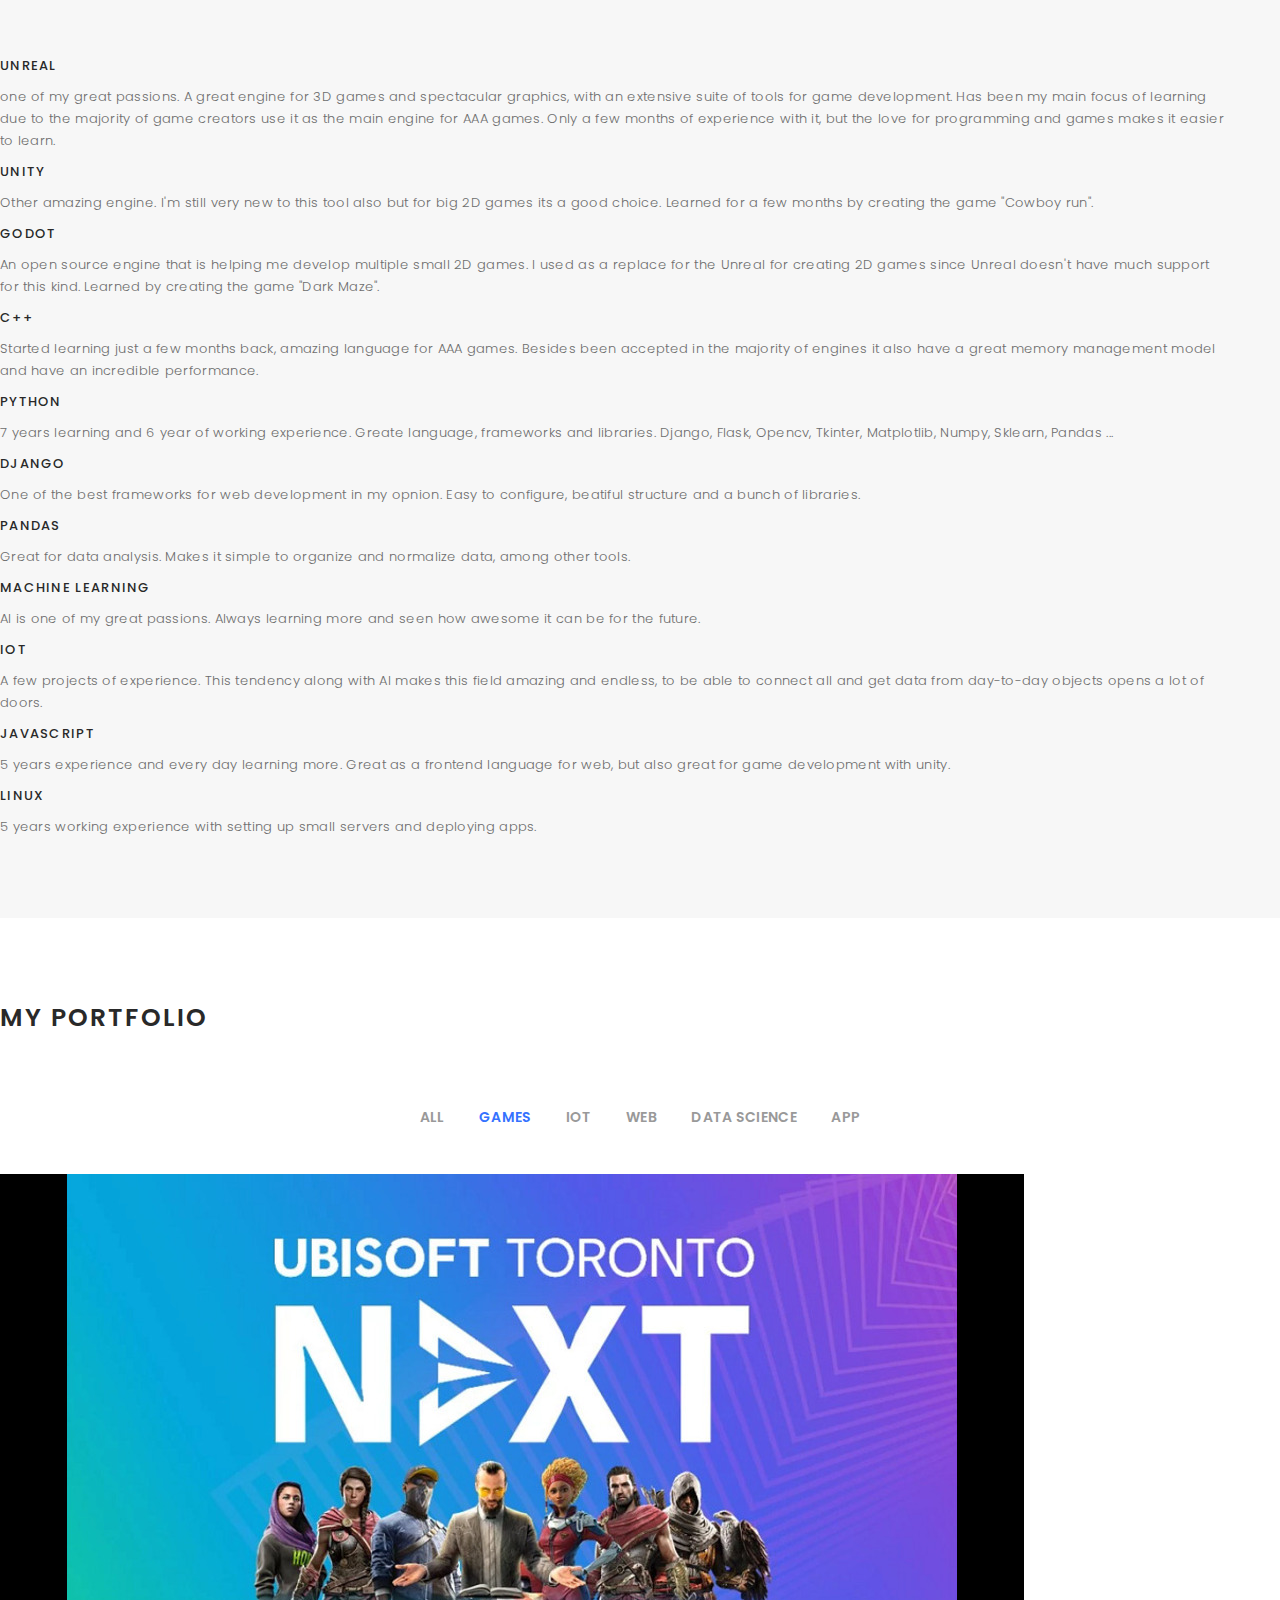
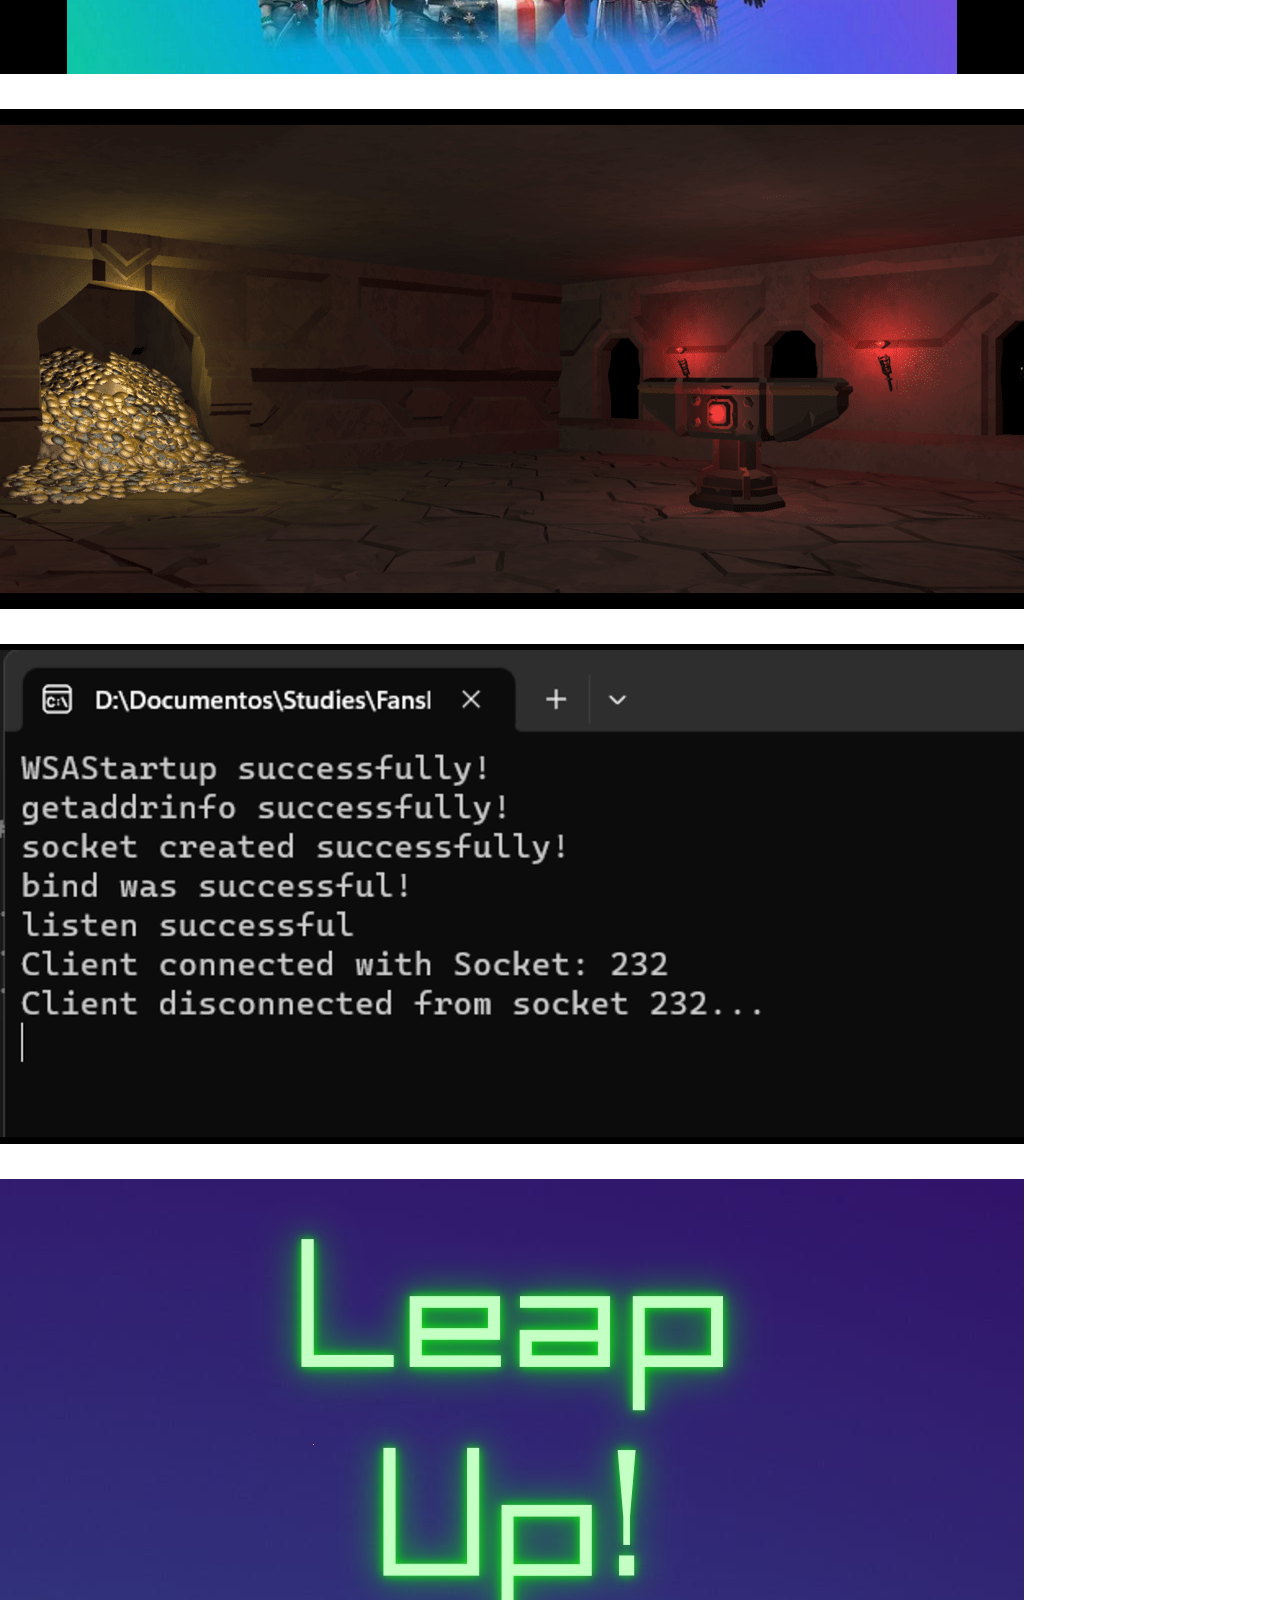
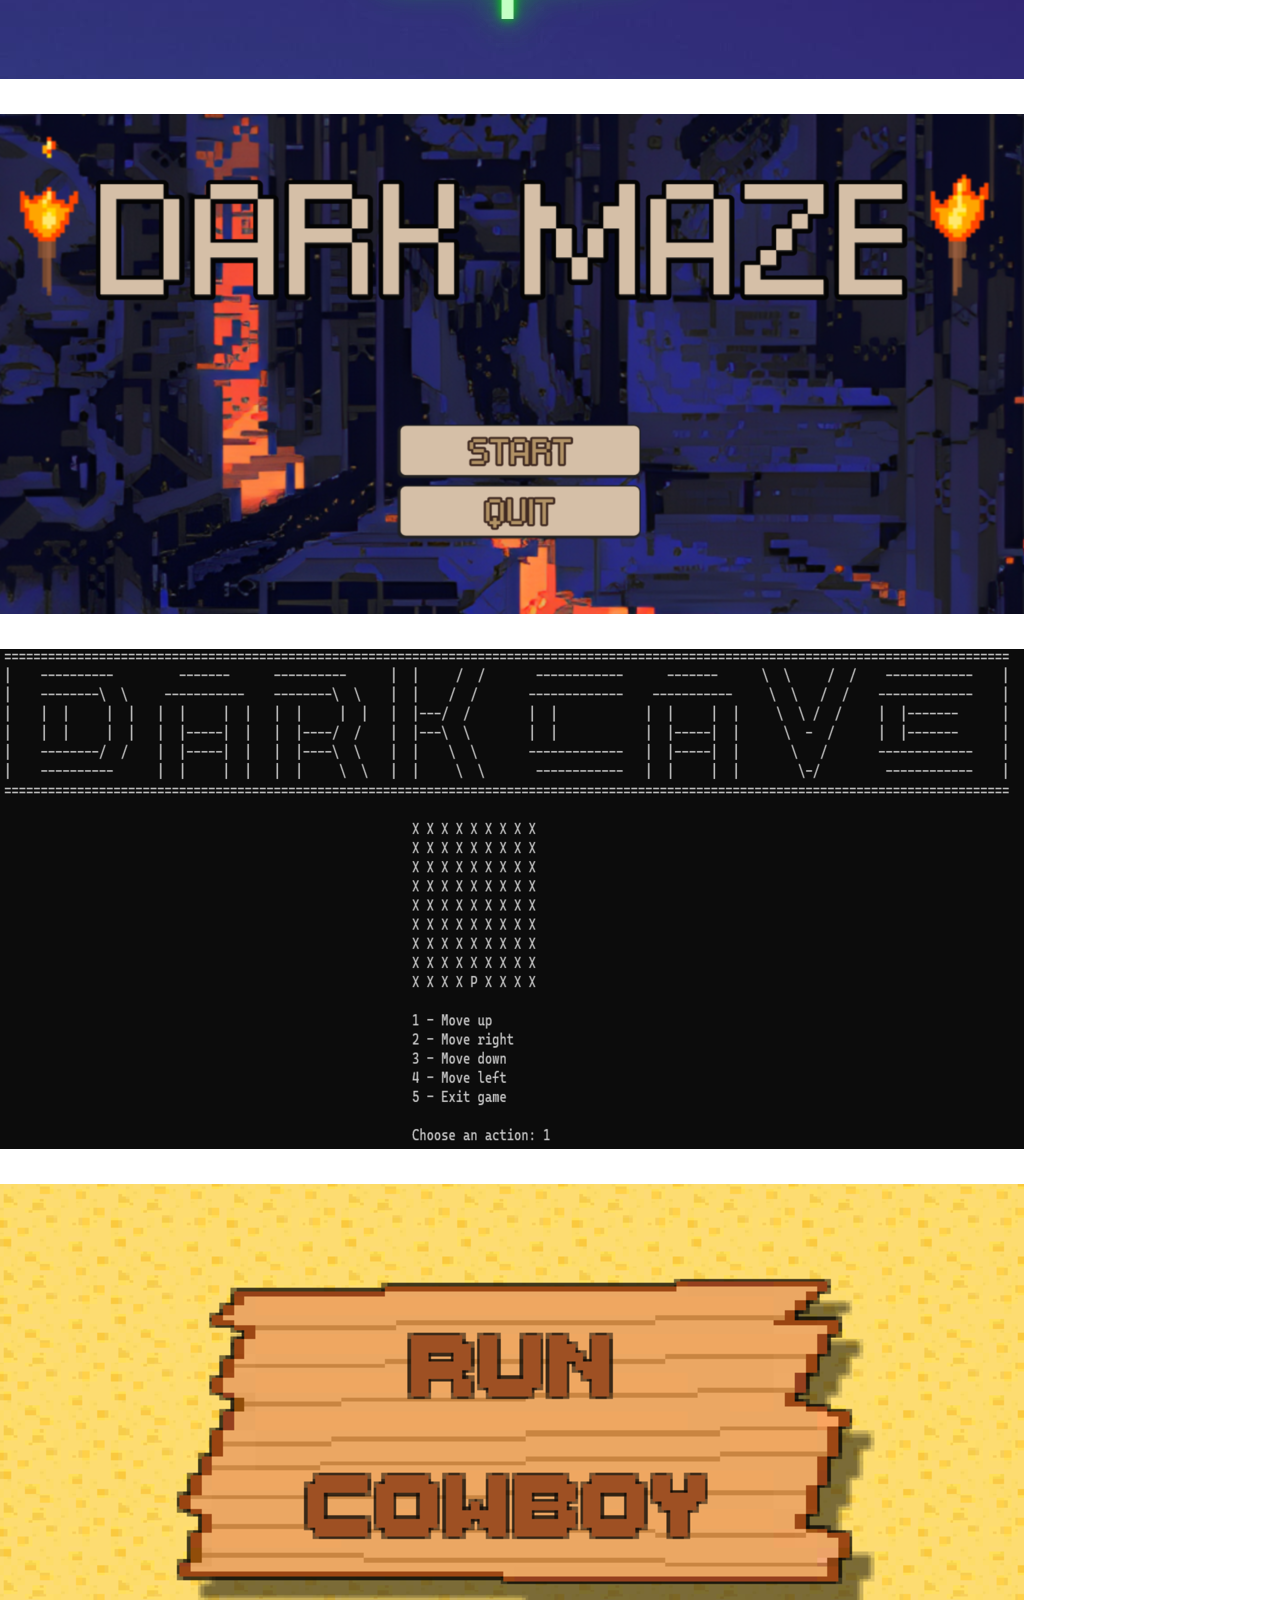
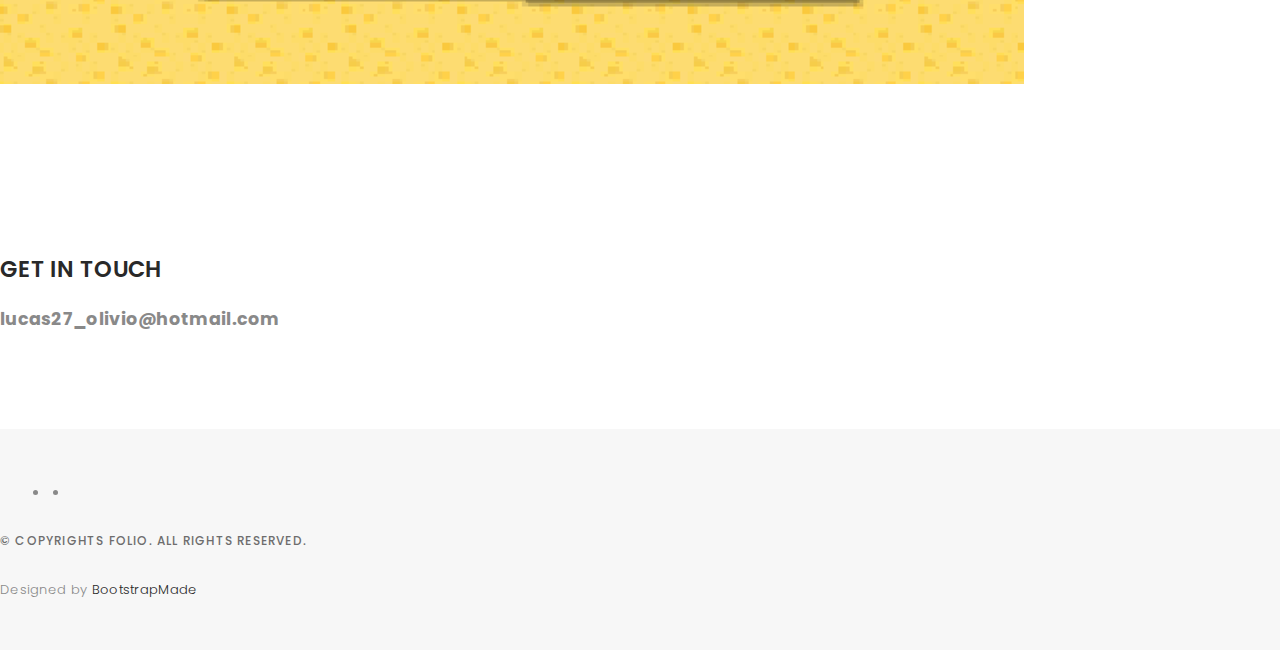
==== commit ae286b15: "fix" ====
--- a/index.html
+++ b/index.html
@@ -224,9 +224,8 @@
             <ul id="portfolio-flters">
               <li data-filter="*">All</li>
               <li data-filter=".filter-games" class="filter-active">Games</li>
-              <li data-filter=".filter-web">AWS</li>
+              <li data-filter=".filter-iot">IoT</li>
               <li data-filter=".filter-web">Web</li>
-              <li data-filter=".filter-iot">IoT</li>
               <li data-filter=".filter-ds">Data Science</li>
               <li data-filter=".filter-app">APP</li>
             </ul>
@@ -306,6 +305,16 @@
               <p>GAMES</p>
               <a href="assets/img/portfolio/runcowboy.png" data-gall="portfolioGallery" class="venobox preview-link" title="Run Cowboy"><i class="bx bx-plus"></i></a>
               <a href="https://github.com/lucasOlivio/RunCowboy" class="details-link" target="_blank" title="More Details"><i class="bx bx-link"></i></a>
+            </div>
+          </div>
+
+          <div class="col-lg-4 col-md-6 portfolio-item filter-iot" style="display: none;">
+            <img src="assets/img/portfolio/iot-ic.png" class="img-fluid portfolio-img" alt="">
+            <div class="portfolio-info">
+              <h4>Eletricity manager</h4>
+              <p>IoT</p>
+              <a href="assets/img/portfolio/iot-ic.png" data-gall="portfolioGallery" class="venobox preview-link" title="Eletricity manager"><i class="bx bx-plus"></i></a>
+              <a href="https://github.com/lucasOlivio/energymanager" target="_blank" class="details-link" title="More Details"><i class="bx bx-link"></i></a>
             </div>
           </div>
 
@@ -325,16 +334,6 @@
               <p>Website for a weather forecast company, to manage users, files and forecast images.</p>
               <a href="assets/img/portfolio/web-conmet.png" data-gall="portfolioGallery" class="venobox preview-link" title="Conmet website"><i class="bx bx-plus"></i></a>
               <a href="https://conmetmeteorologia.com.br/" target="_blank" class="details-link" title="More Details"><i class="bx bx-link"></i></a>
-            </div>
-          </div>
-
-          <div class="col-lg-4 col-md-6 portfolio-item filter-iot" style="display: none;">
-            <img src="assets/img/portfolio/iot-ic.png" class="img-fluid portfolio-img" alt="">
-            <div class="portfolio-info">
-              <h4>Eletricity manager</h4>
-              <p>IoT</p>
-              <a href="assets/img/portfolio/iot-ic.png" data-gall="portfolioGallery" class="venobox preview-link" title="Eletricity manager"><i class="bx bx-plus"></i></a>
-              <a href="https://github.com/lucasOlivio/energymanager" target="_blank" class="details-link" title="More Details"><i class="bx bx-link"></i></a>
             </div>
           </div>
 
